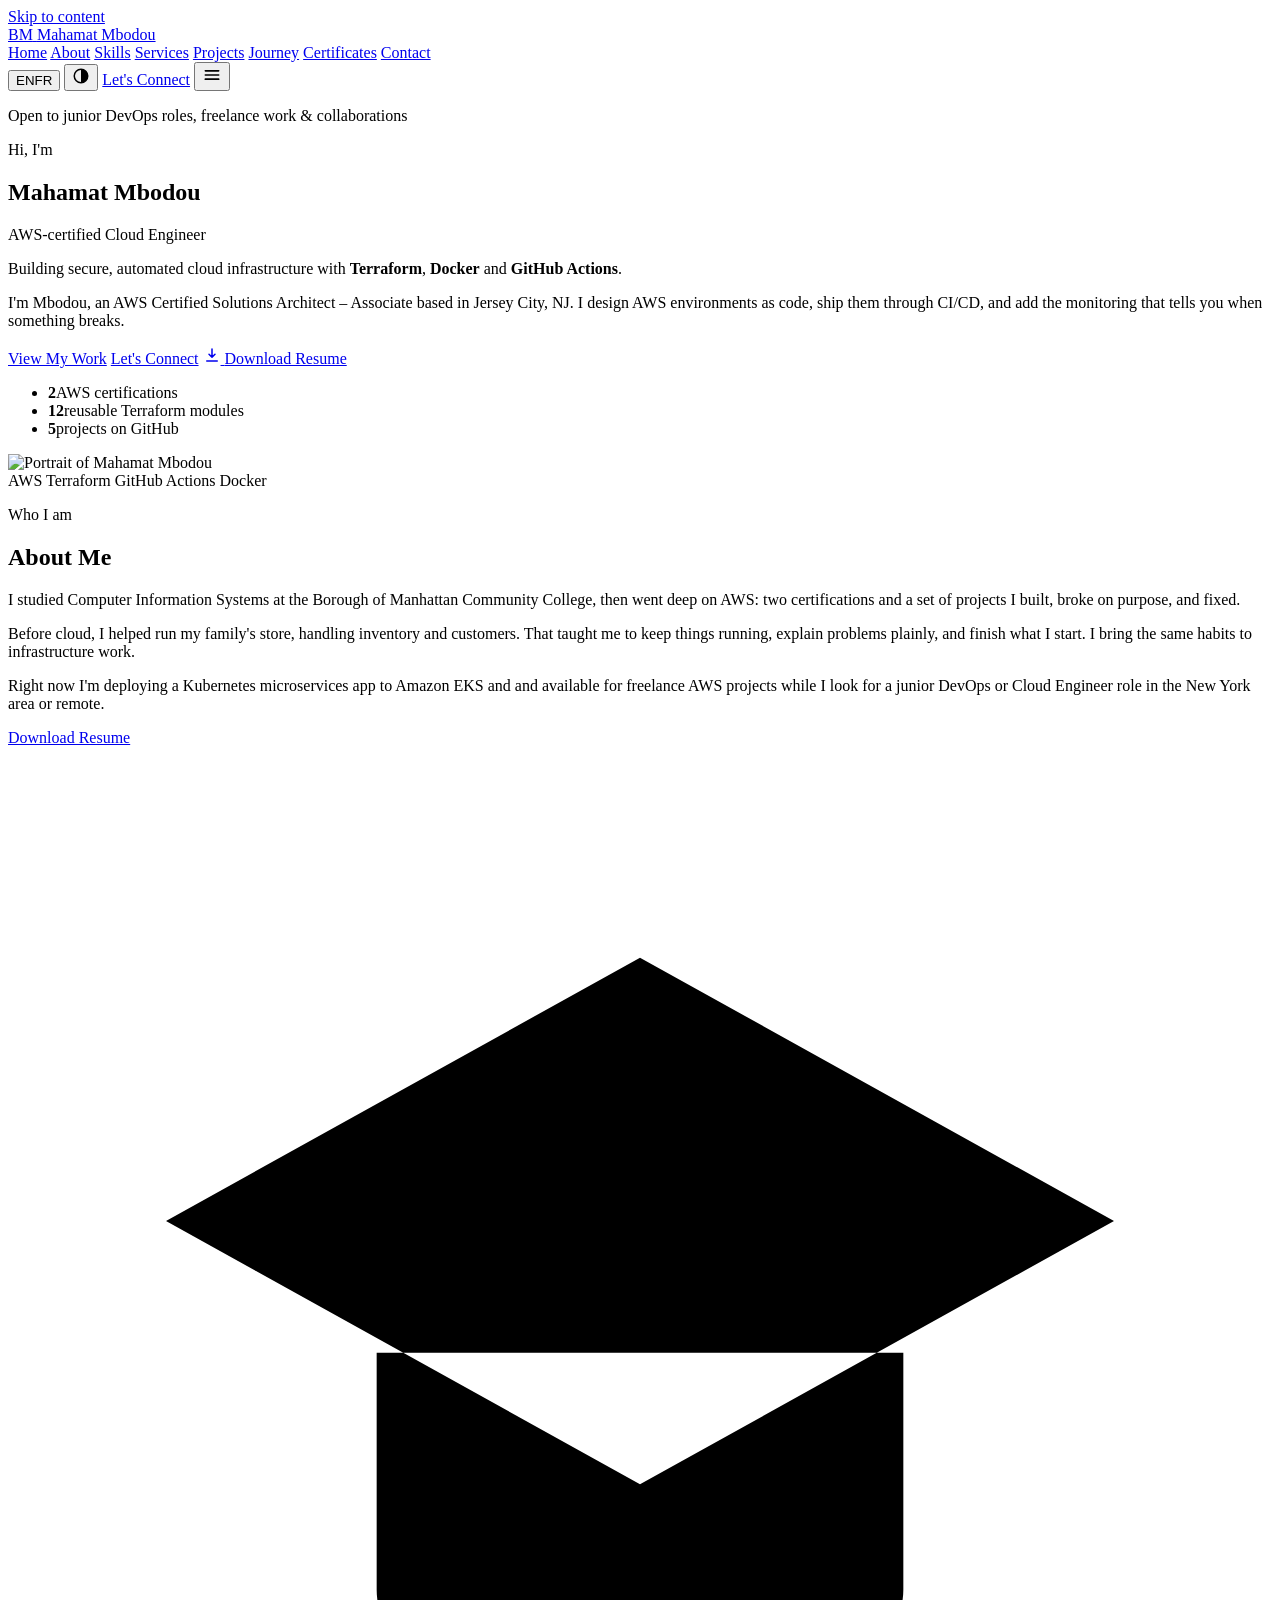
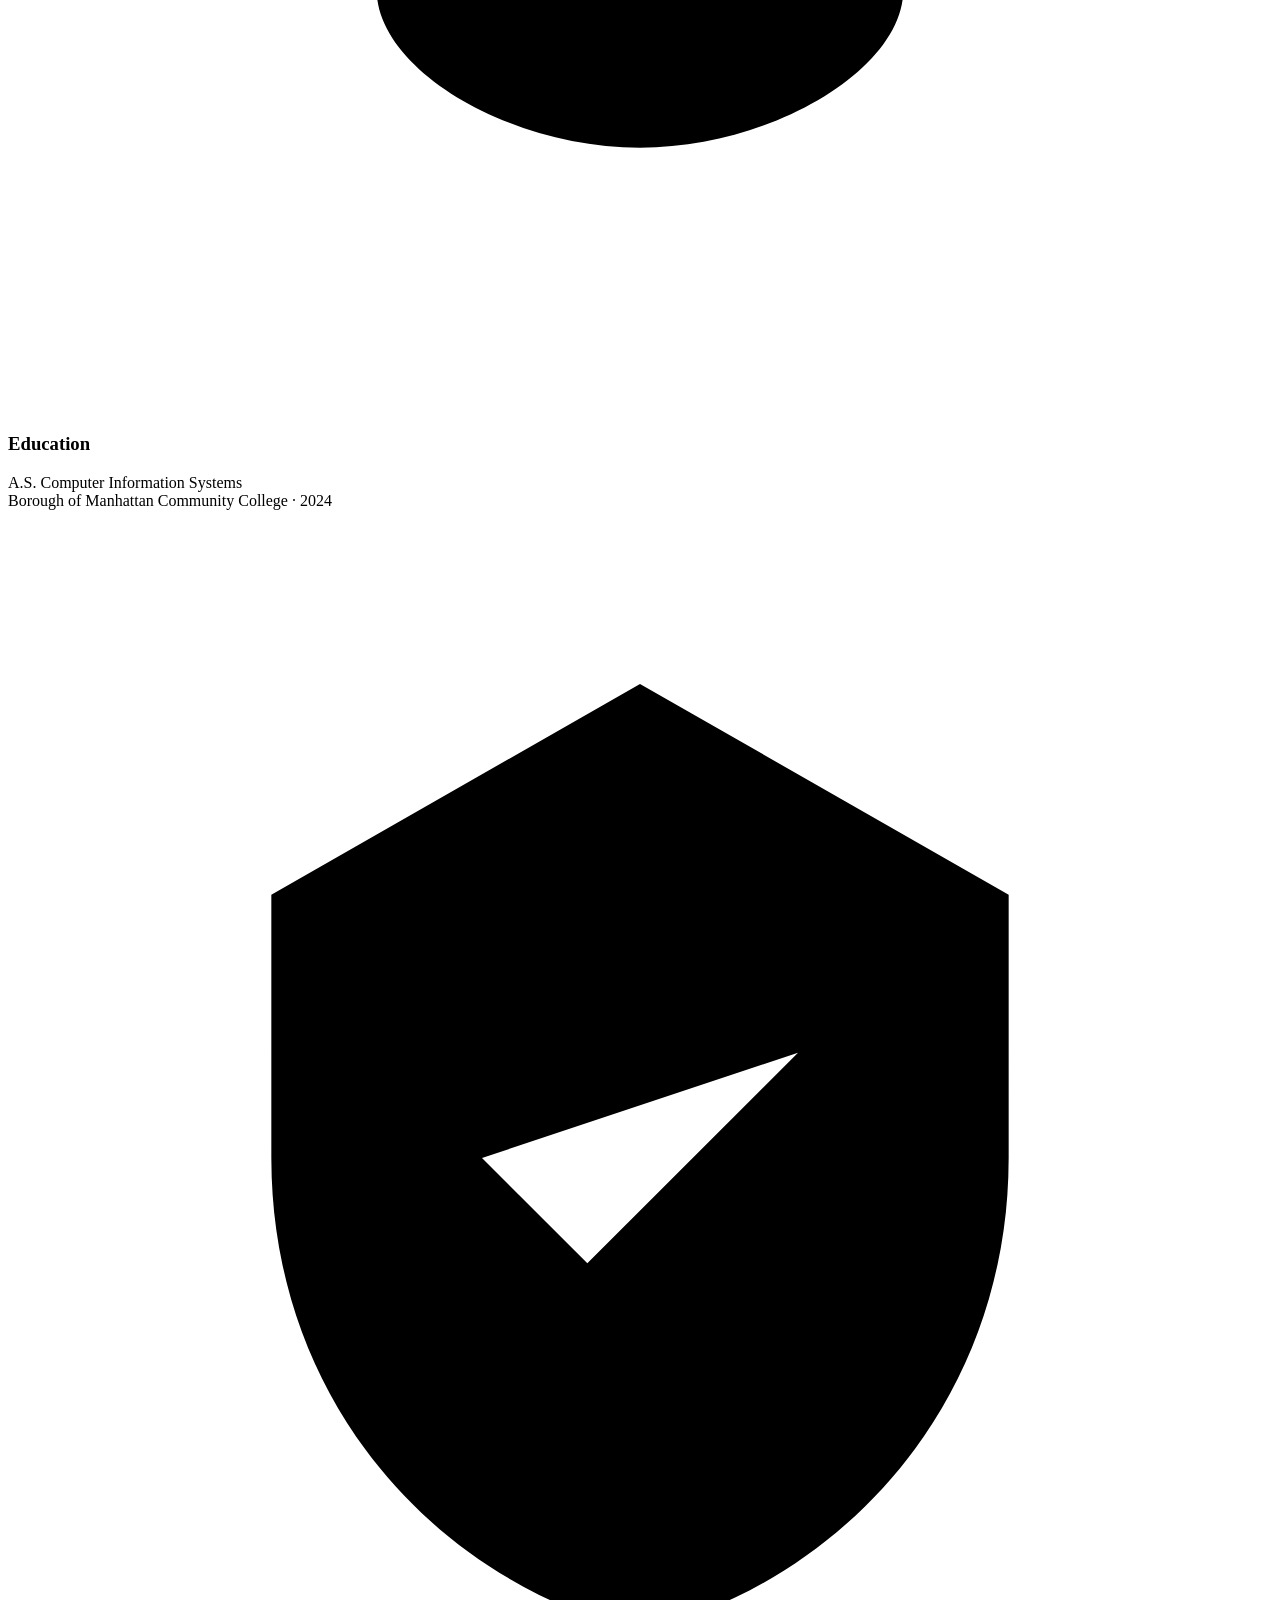
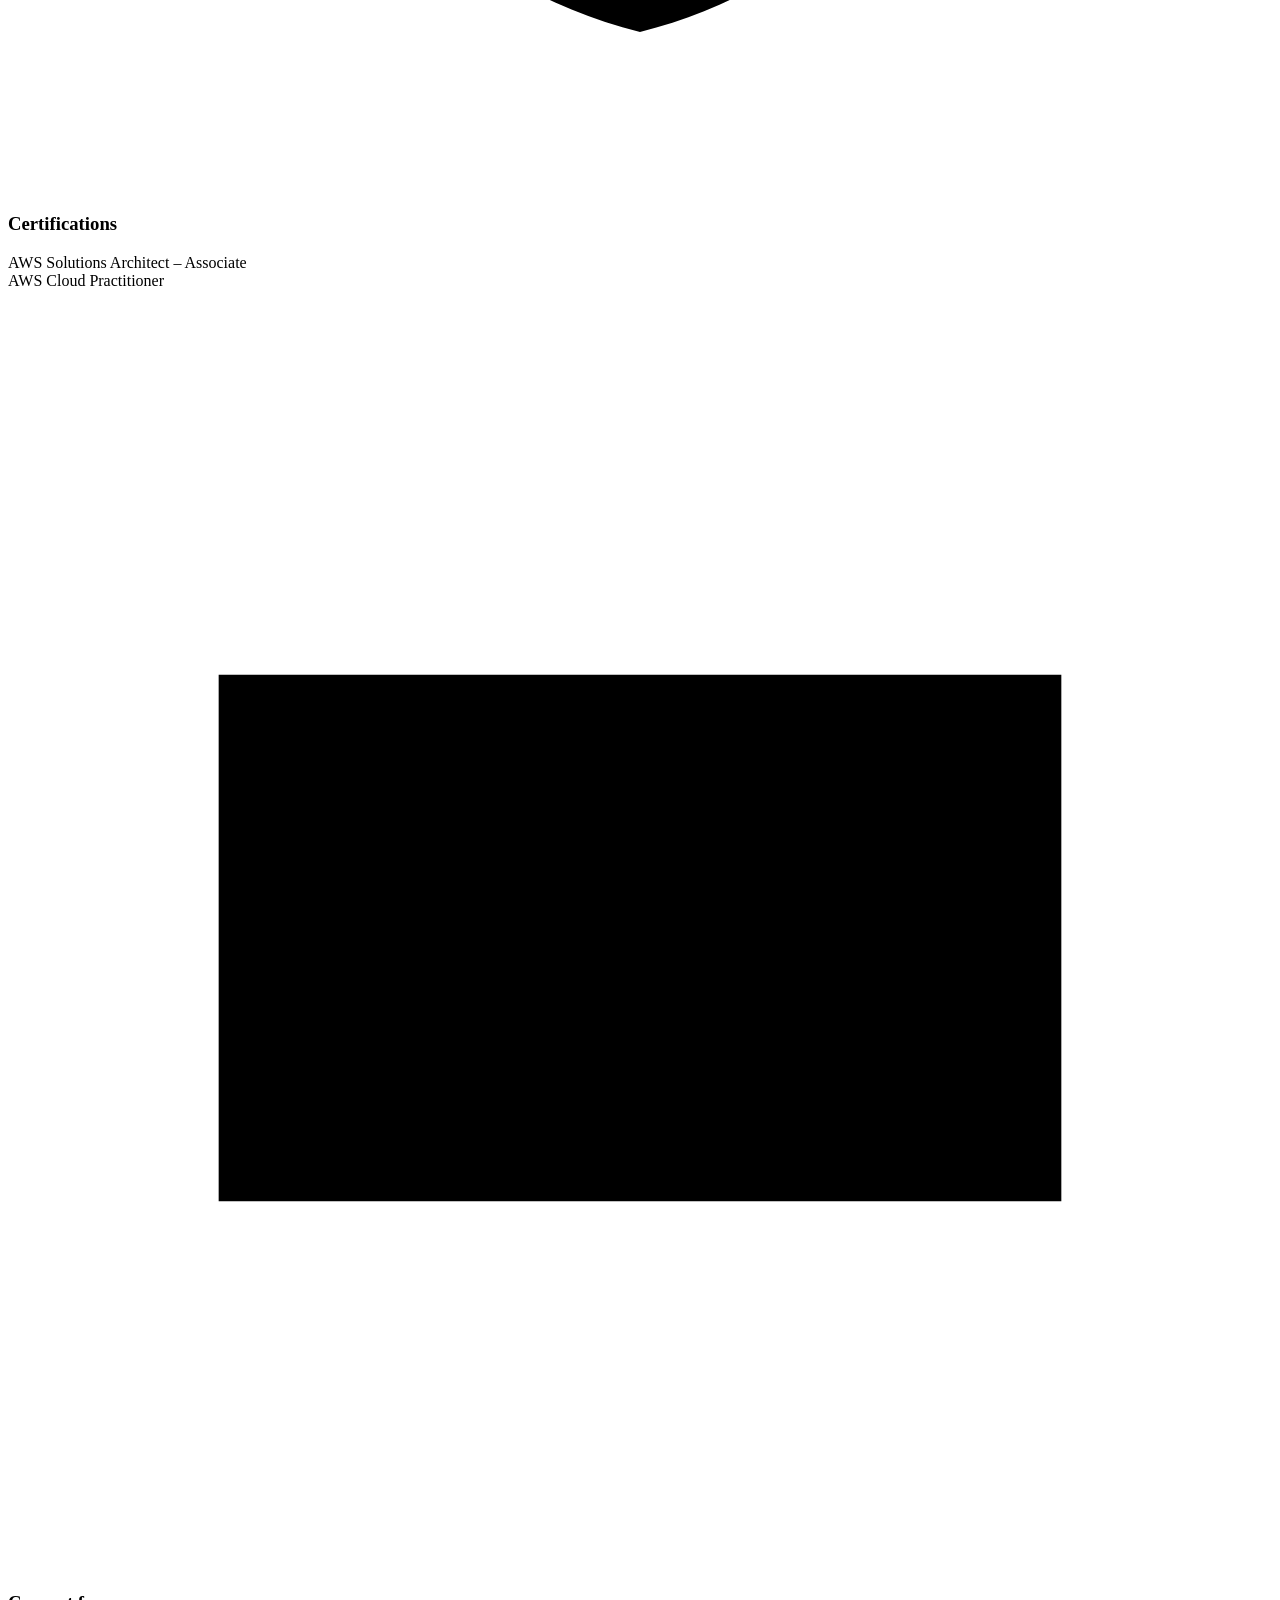
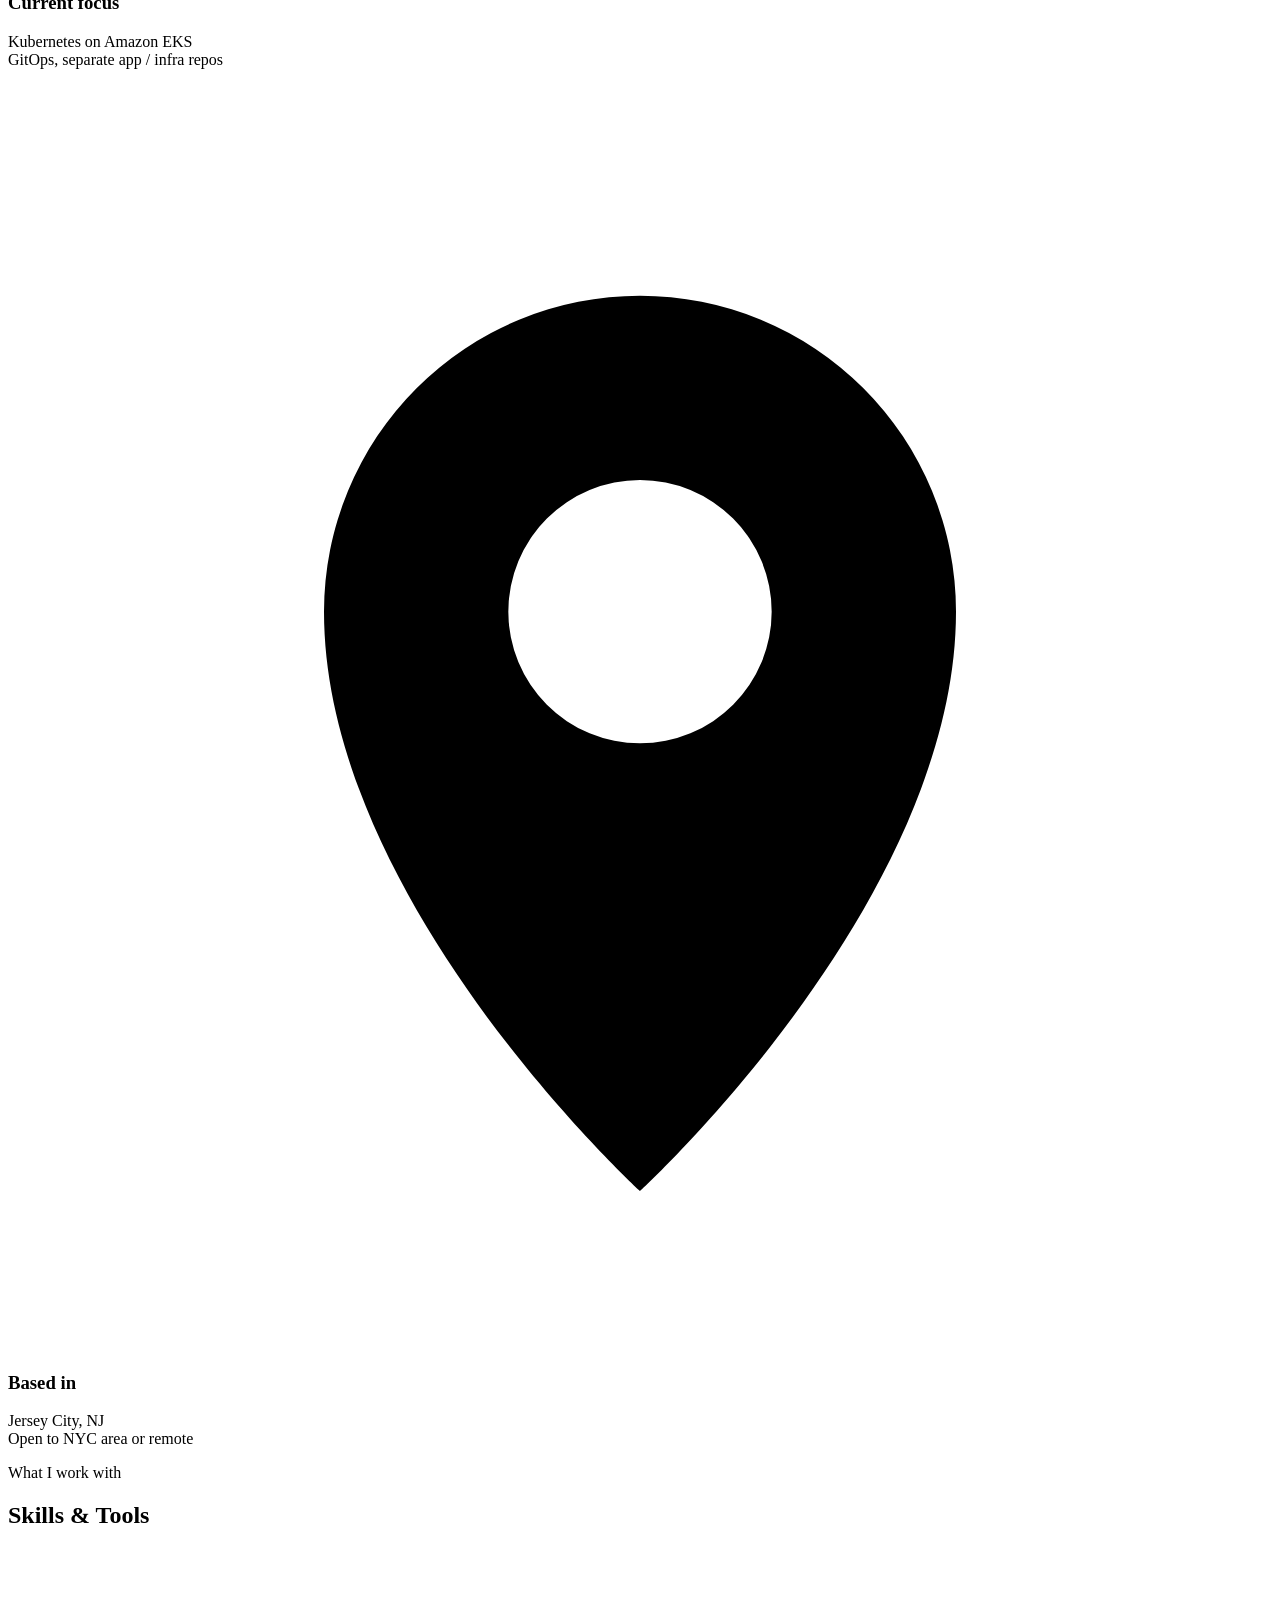
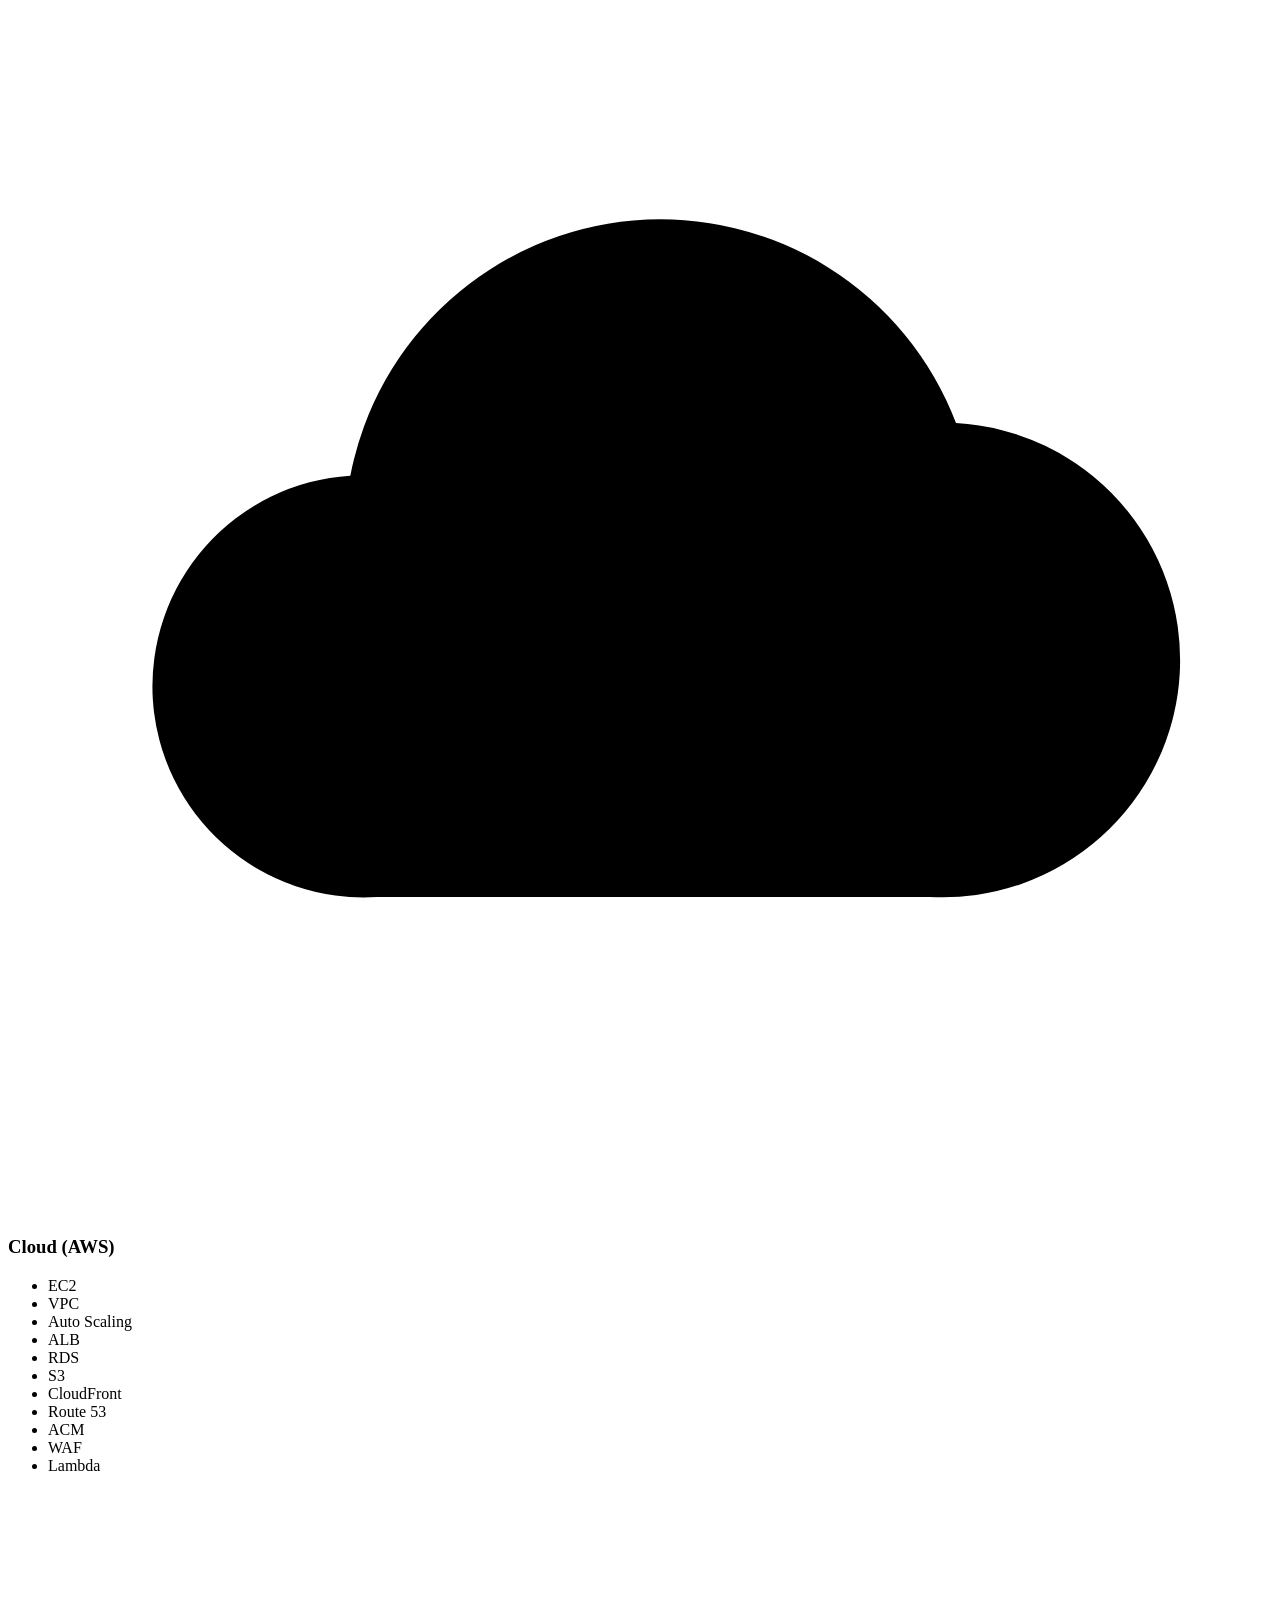
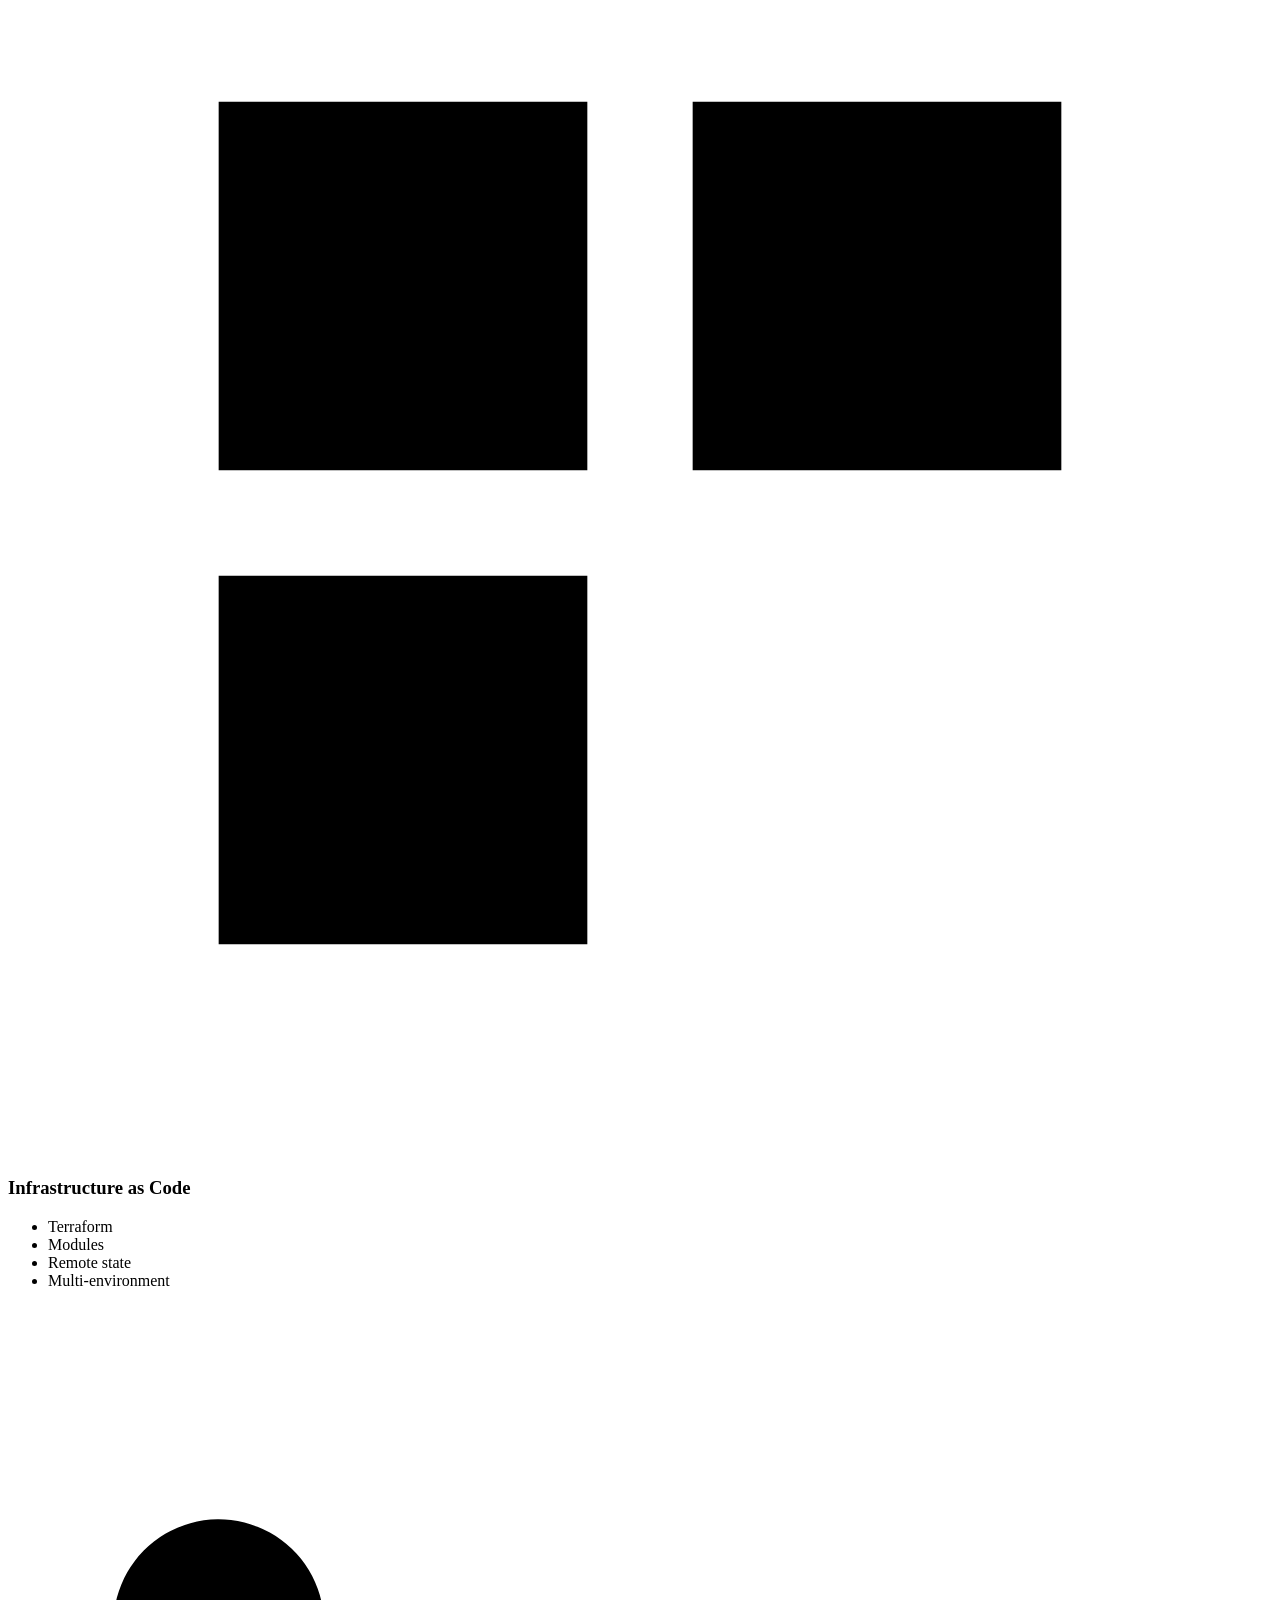
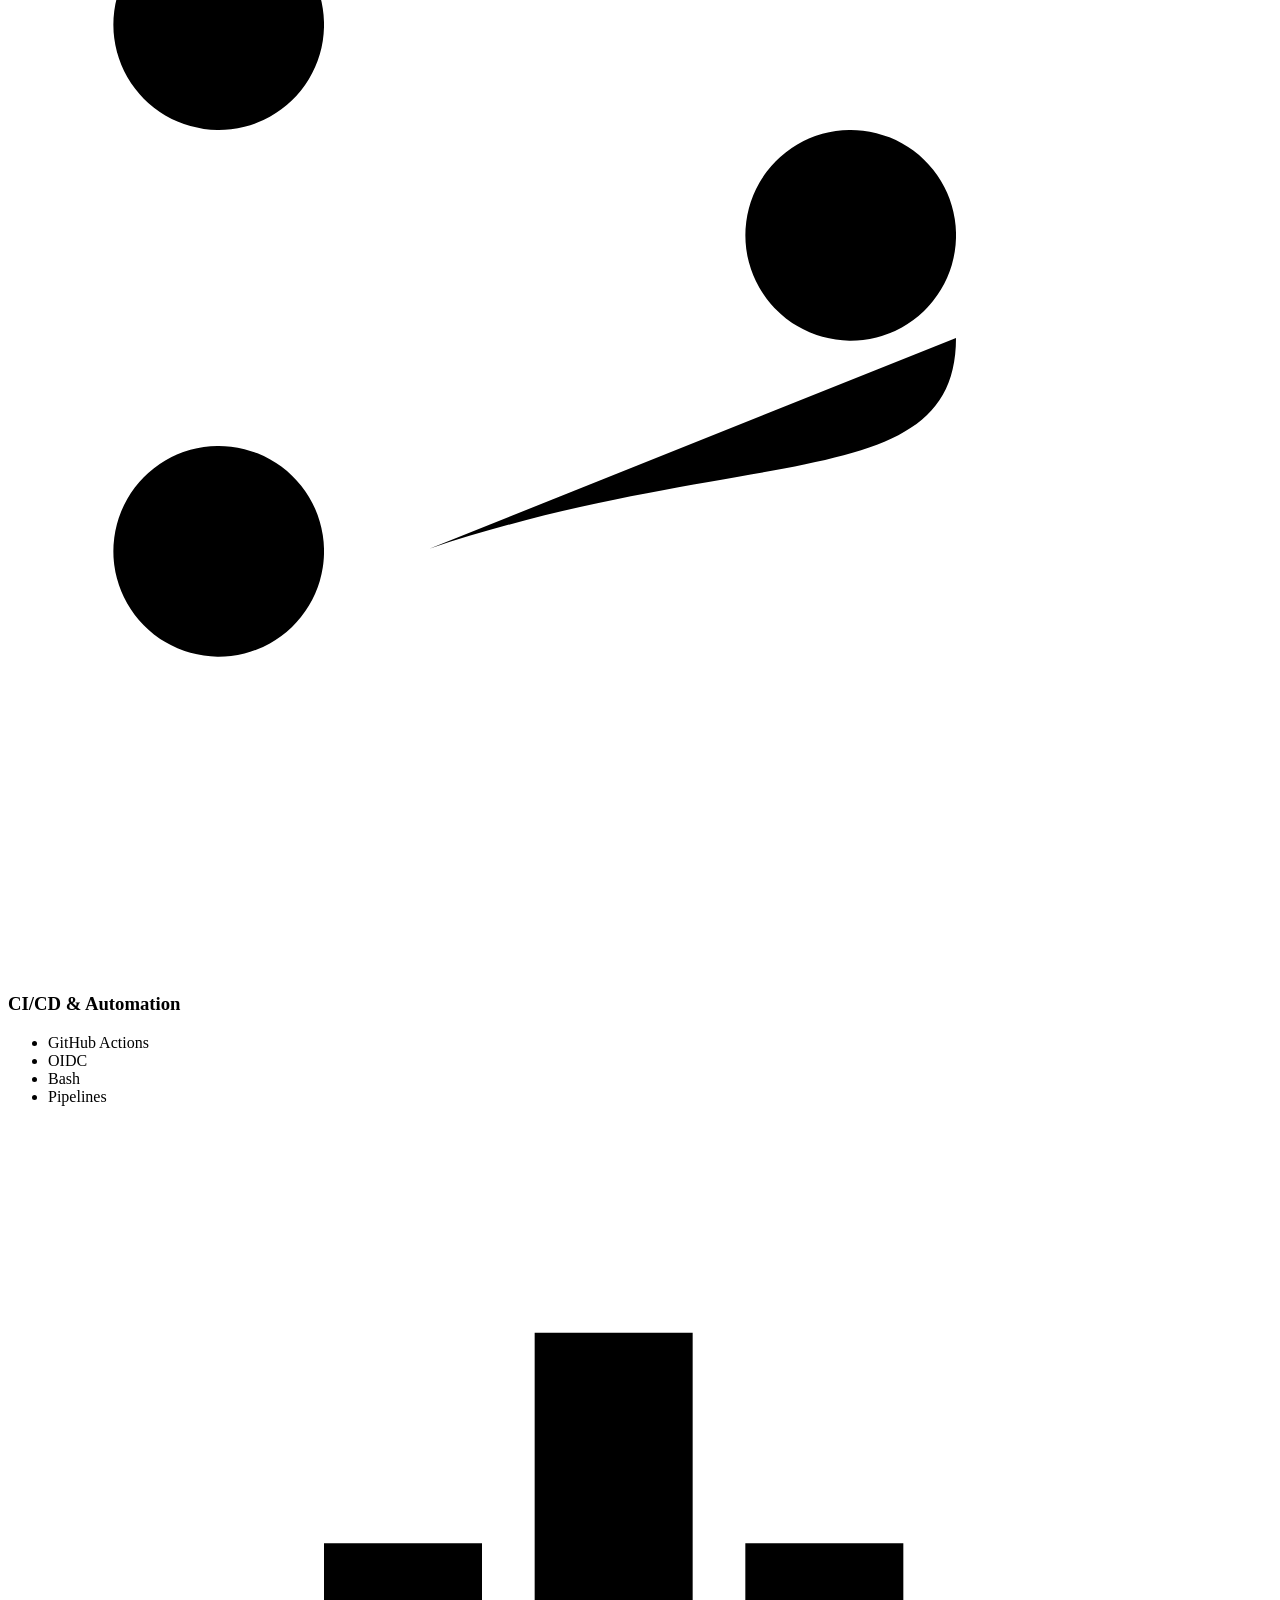
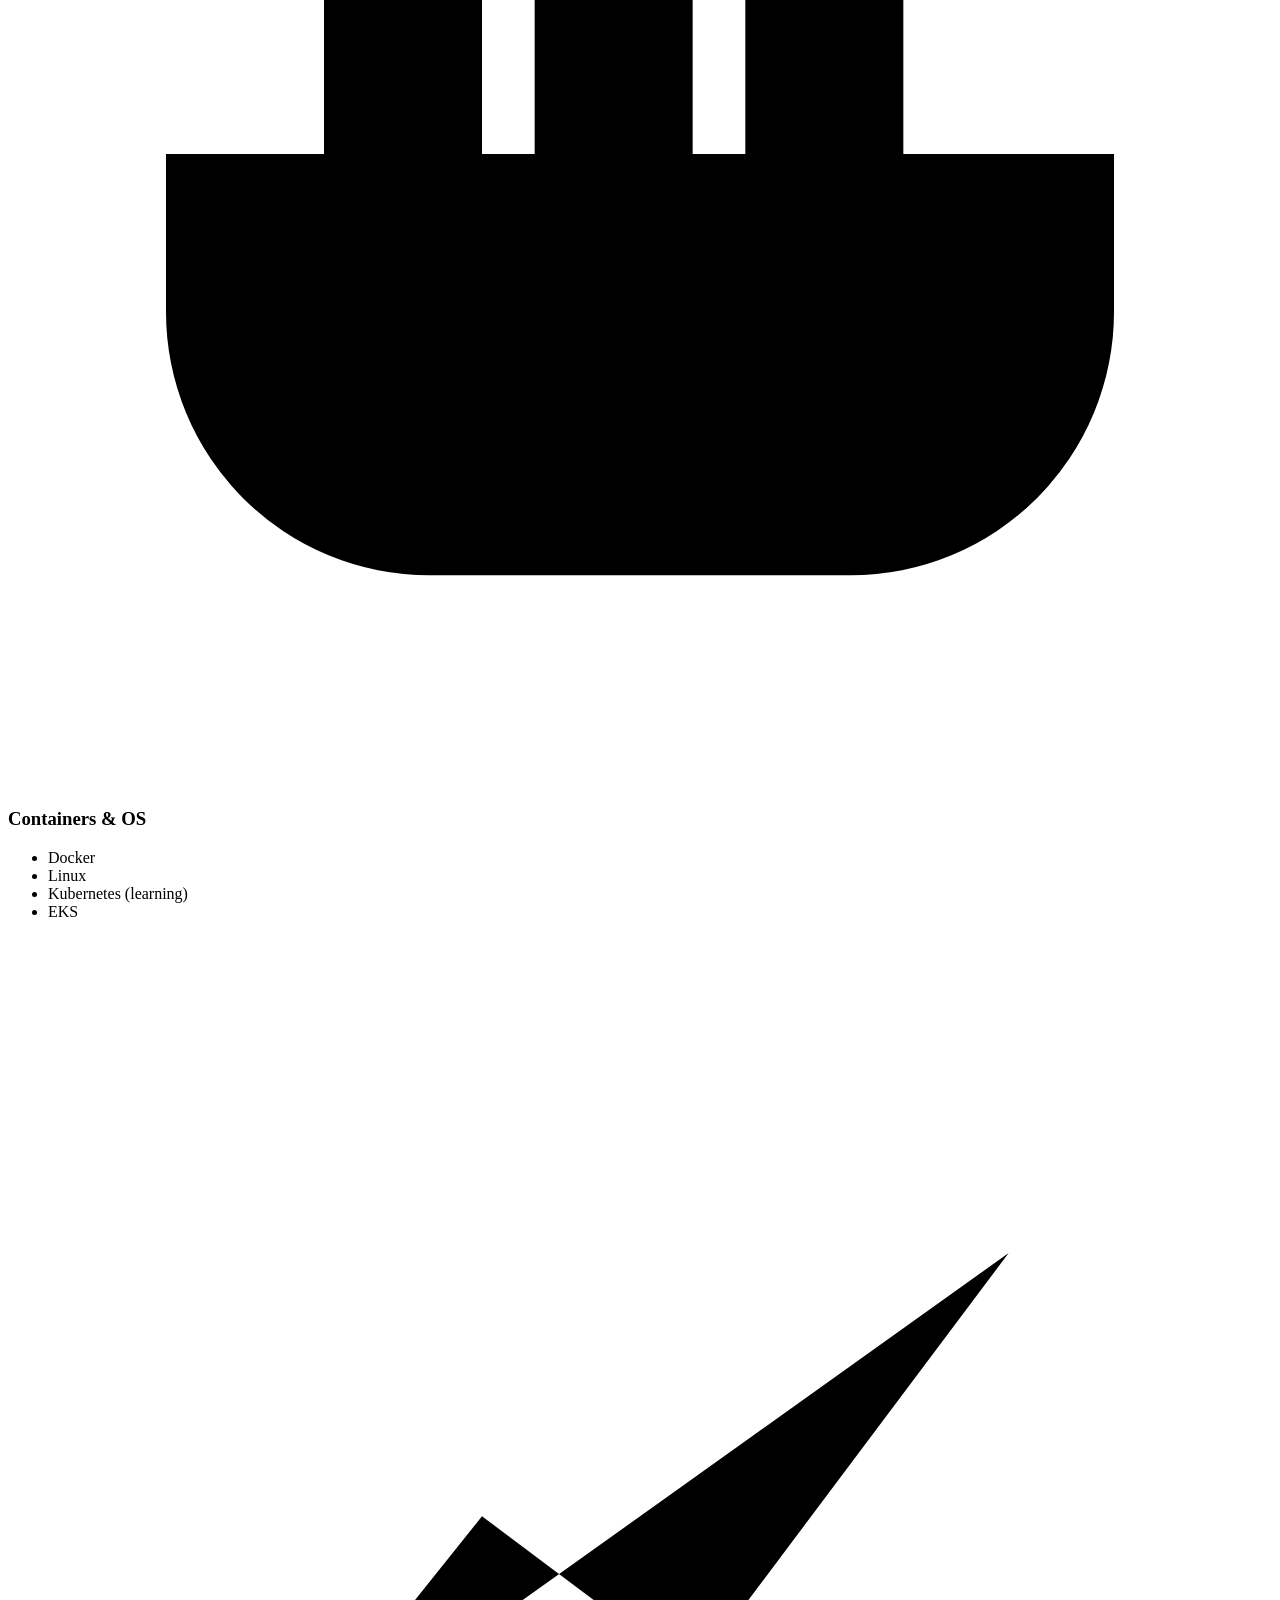
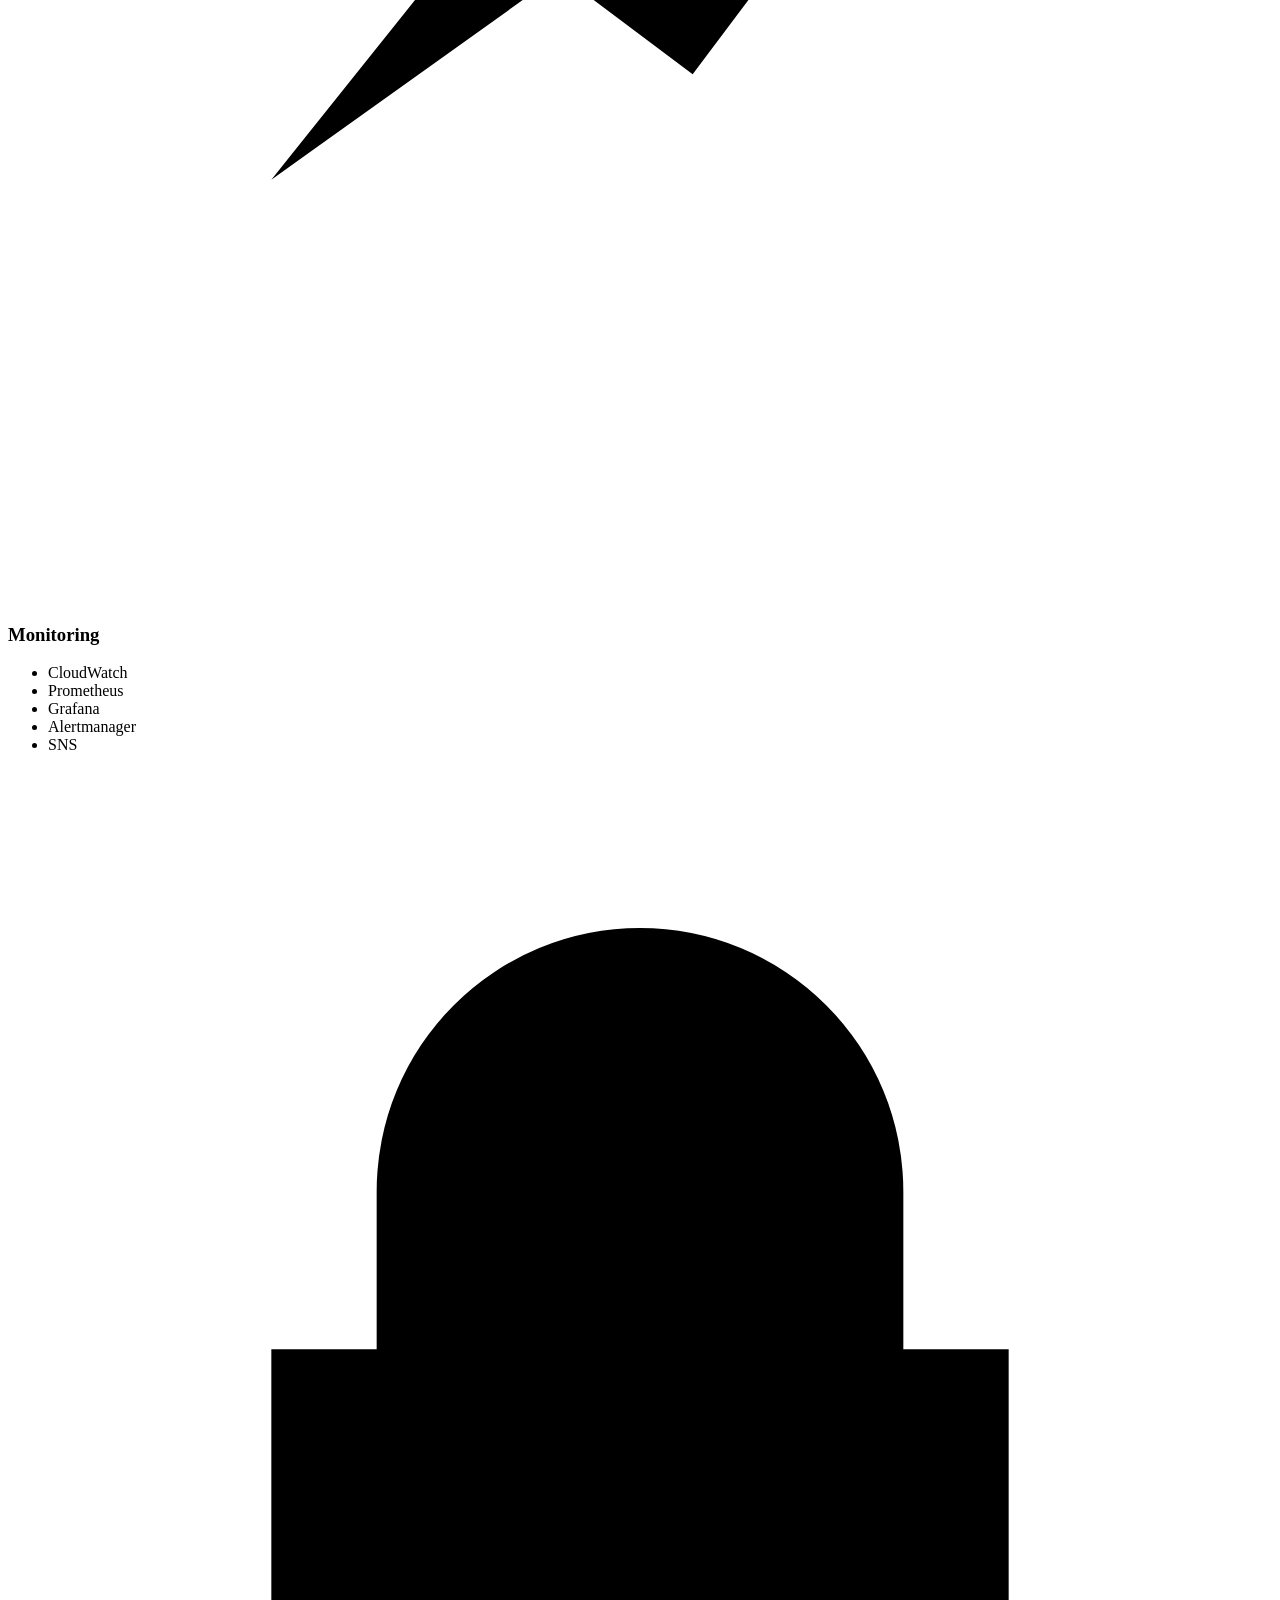
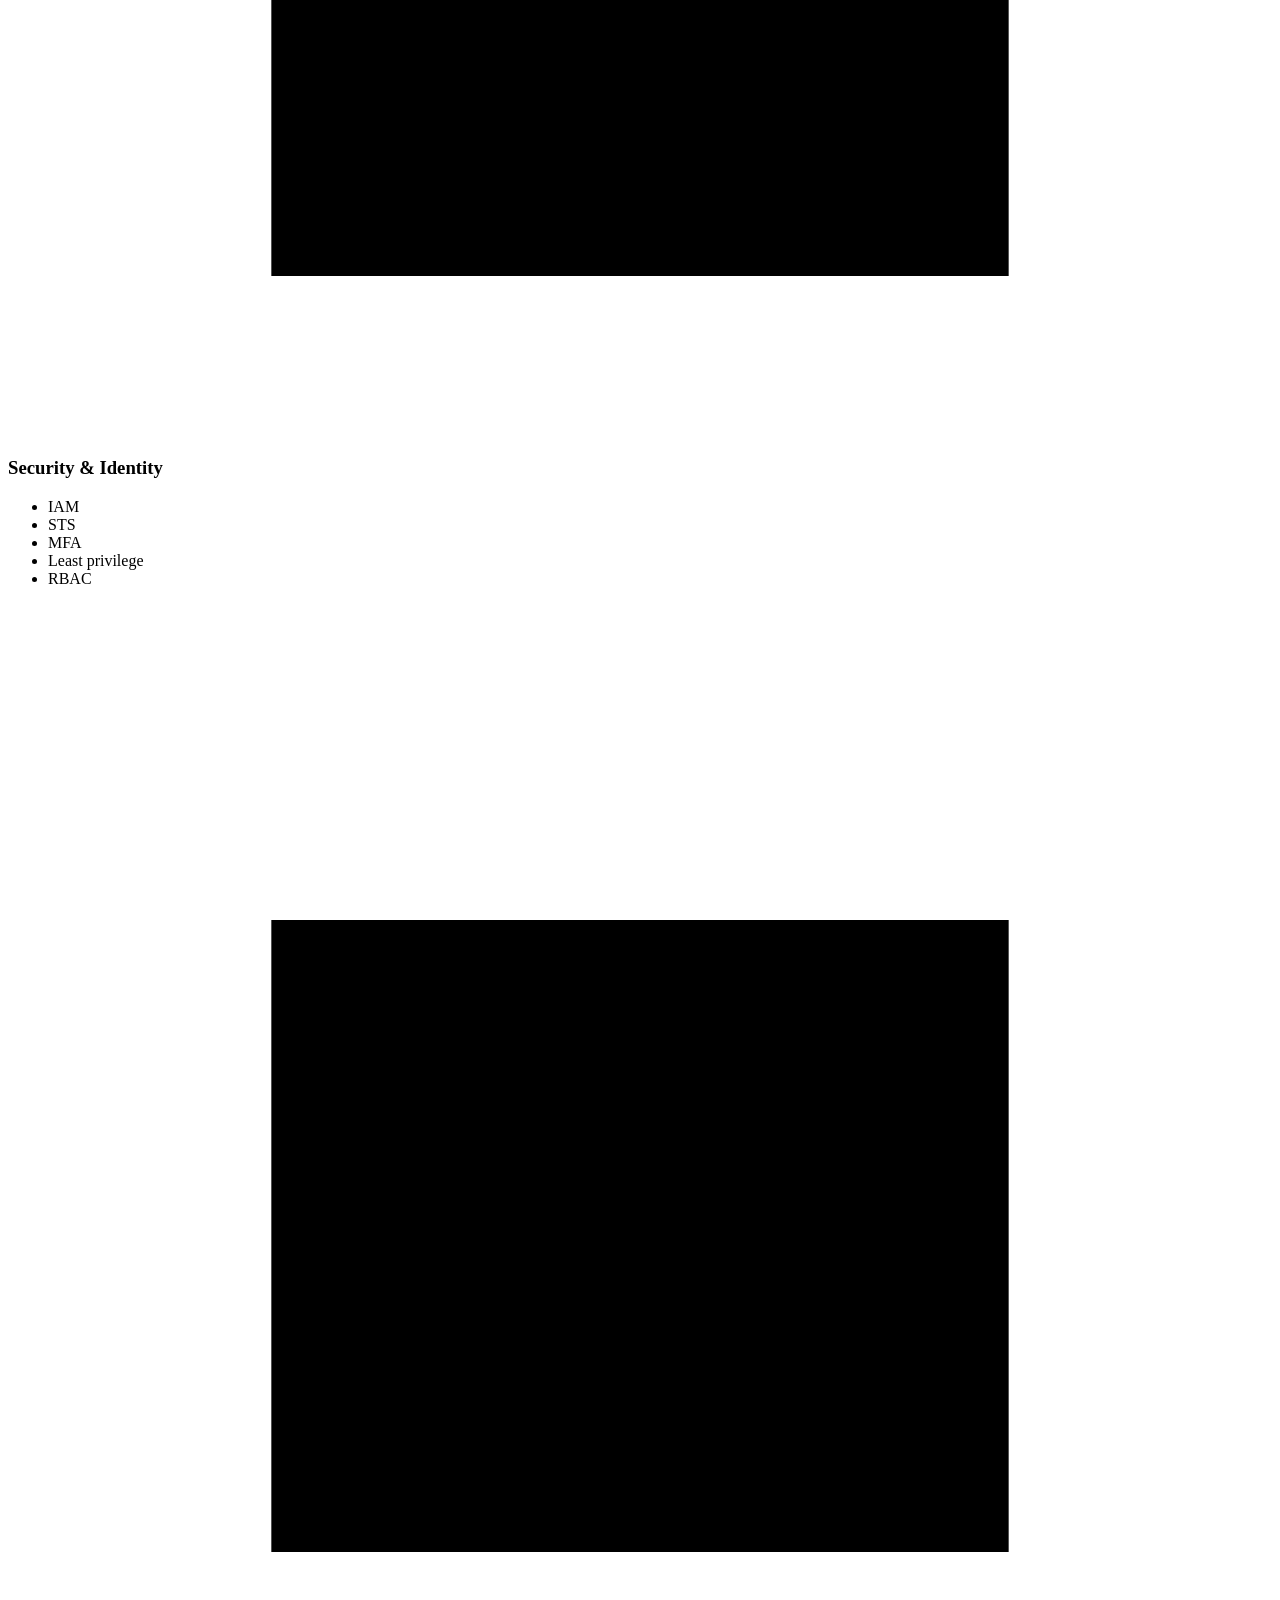
==== site/index.html @ 505a9262 "Use Mbodou instead of Bodu" ====
<!DOCTYPE html>

<html lang="en">

<head>
  <meta charset="utf-8" />
  <meta content="width=device-width, initial-scale=1, viewport-fit=cover" name="viewport" />
  <title>Mahamat Mbodou · AWS Cloud &amp; DevOps Engineer</title>
  <meta
    content="AWS Certified Solutions Architect in Jersey City, NJ. I build secure, automated AWS infrastructure with Terraform, Docker and GitHub Actions. Open to junior DevOps roles and freelance projects."
    name="description" />
  <meta content="#070B14" name="theme-color" />
  <!-- REPLACE: yourdomain.com everywhere below with your real domain -->
  <link href="https://mbodou.org/" rel="canonical" />
  <meta content="website" property="og:type" />
  <meta content="Mahamat Mbodou · AWS Cloud &amp; DevOps Engineer" property="og:title" />
  <meta content="Secure, automated AWS infrastructure written as code: Terraform, Docker, GitHub Actions, monitoring."
    property="og:description" />
  <meta content="https://mbodou.org/" property="og:url" />
  <meta content="https://mbodou.org/assets/img/og-card.png" property="og:image" />
  <meta content="summary_large_image" name="twitter:card" />
  <link href="/assets/img/favicon.svg" rel="icon" type="image/svg+xml" />
  <link href="https://fonts.googleapis.com" rel="preconnect" />
  <link crossorigin="" href="https://fonts.gstatic.com" rel="preconnect" />
  <link
    href="https://fonts.googleapis.com/css2?family=Sora:wght@500;600;700;800&amp;family=Plus+Jakarta+Sans:wght@400;500;600;700&amp;family=JetBrains+Mono:wght@400;500&amp;display=swap"
    rel="stylesheet" />
  <link href="/assets/styles.css" rel="stylesheet" />
  <script type="application/ld+json">
  {
    "@context": "https://schema.org",
    "@type": "Person",
    "name": "Mahamat Mbodou",
    "jobTitle": "AWS Cloud & DevOps Engineer",
    "address": { "@type": "PostalAddress", "addressLocality": "Jersey City", "addressRegion": "NJ", "addressCountry": "US" },
    "hasCredential": ["AWS Certified Solutions Architect – Associate", "AWS Certified Cloud Practitioner"],
    "sameAs": ["https://github.com/mahamatmbodou33"]
  }
  </script>
</head>

<body>
  <a class="skip" data-i18n="t0a4470d6" href="#main">Skip to content</a>
  <div aria-hidden="true" class="bg"><span class="bg__blob bg__blob--a"></span><span
      class="bg__blob bg__blob--b"></span><span class="bg__grid"></span></div>
  <header class="nav" id="nav">
    <div class="wrap nav__inner">
      <a aria-label="Mahamat Mbodou, home" class="logo" href="#home">
        <span aria-hidden="true" class="logo__mark">BM</span>

        <span class="logo__text">Mahamat Mbodou</span>
      </a>
      <nav aria-label="Main" class="nav__links" id="nav-links">
        <a data-i18n="t70f8bb9a" href="#home">Home</a>
        <a data-i18n="t6b21fb79" href="#about">About</a>
        <a data-i18n="te09212c7" href="#skills">Skills</a>
        <a data-i18n="t5cbd5840" href="#services">Services</a>
        <a data-i18n="t53e890d5" href="#projects">Projects</a>
        <a data-i18n="te40c0925" href="#journey">Journey</a>
        <a data-i18n="tb3e4eb01" href="#certificates">Certificates</a>
        <a data-i18n="tb37456c4" href="#contact">Contact</a>
      </nav>
      <div class="nav__tools">
        <button aria-label="Lire en français" class="lang-btn" id="lang-toggle" title="Français / English"
          type="button">
          <span class="lang-btn__opt" data-lang="en">EN</span><span class="lang-btn__opt" data-lang="fr">FR</span>
        </button>
        <button aria-label="Switch between dark and light theme" class="icon-btn" id="theme-toggle" type="button">
          <svg aria-hidden="true" height="18" viewbox="0 0 24 24" width="18">
            <circle cx="12" cy="12" fill="none" r="9" stroke="currentColor" stroke-width="2"></circle>
            <path d="M12 3a9 9 0 0 1 0 18Z" fill="currentColor"></path>
          </svg>
        </button>
        <a class="btn btn--grad btn--sm nav__cta" data-i18n="t74b96522" href="#contact">Let's Connect</a>
        <button aria-controls="nav-links" aria-expanded="false" aria-label="Open menu" class="icon-btn nav__menu"
          id="menu-toggle" type="button">
          <svg aria-hidden="true" height="20" viewbox="0 0 24 24" width="20">
            <path d="M4 7h16M4 12h16M4 17h16" stroke="currentColor" stroke-linecap="round" stroke-width="2"></path>
          </svg>
        </button>
      </div>
    </div>
  </header>
  <main id="main">
    <!-- HERO -->
    <section class="hero" id="home">
      <div class="wrap hero__grid">
        <div class="hero__text">
          <p class="pill" data-i18n="t3b1c4850"><span aria-hidden="true" class="pill__dot"></span>Open to junior DevOps
            roles, freelance work &amp; collaborations</p>
          <p class="hero__hello" data-i18n="t9b9d9134">Hi, I'm</p>
          <h1 class="hero__name"><span class="grad-text">Mahamat Mbodou</span></h1>
          <p class="hero__role">
            <span class="hero__role-fixed" data-i18n="t79f864b4">AWS-certified</span>
            <span aria-live="off" class="typed" id="typed">Cloud Engineer</span><span aria-hidden="true"
              class="typed__caret"></span>
          </p>
          <p class="hero__tag" data-i18n="t83a1523d">Building secure, automated cloud infrastructure with
            <strong>Terraform</strong>, <strong>Docker</strong> and <strong>GitHub Actions</strong>.
          </p>
          <p class="hero__lede" data-i18n="tbf713655">I'm Mbodou, an AWS Certified Solutions Architect – Associate based in Jersey City,
            NJ. I design AWS environments as code, ship them through CI/CD, and add the monitoring that tells you when
            something breaks.</p>
          <div class="hero__actions">
            <a class="btn btn--grad" data-i18n="teeab5301" href="#projects">View My Work</a>
            <a class="btn btn--glass" data-i18n="t74b96522" href="#contact">Let's Connect</a>
            <a class="btn btn--link" data-i18n="td60677be" href="/assets/Mahamat-Mbodou-Resume.pdf">
              <svg aria-hidden="true" height="18" viewbox="0 0 24 24" width="18">
                <path d="M12 4v11m0 0-4-4m4 4 4-4M5 20h14" fill="none" stroke="currentColor" stroke-linecap="round"
                  stroke-linejoin="round" stroke-width="2"></path>
              </svg>
              <span>Download Resume</span>
            </a>
          </div>
          <ul aria-label="Highlights" class="hero__stats">
            <li><strong>2</strong><span data-i18n="td83773ac">AWS certifications</span></li>
            <li><strong>12</strong><span data-i18n="t70f3dcfe">reusable Terraform modules</span></li>
            <li><strong>5</strong><span data-i18n="ta399ce38">projects on GitHub</span></li>
          </ul>
        </div>
        <div class="hero__visual">
          <div class="avatar">
            <div aria-hidden="true" class="avatar__ring"></div>
            <div class="avatar__photo">
              <!-- REPLACE: add your headshot at assets/img/headshot.jpg, then swap the span below for:
               <img src="/assets/img/headshot.jpg" alt="Portrait of Mahamat Mbodou" width="420" height="420"> -->
              <img src="/assets/img/headshot.jpg" alt="Portrait of Mahamat Mbodou" width="420" height="420">
            </div>
            <span class="float-chip float-chip--a"><i aria-hidden="true"
                class="chip-dot chip-dot--orange"></i>AWS</span>
            <span class="float-chip float-chip--b"><i aria-hidden="true"
                class="chip-dot chip-dot--violet"></i>Terraform</span>
            <span class="float-chip float-chip--c"><i aria-hidden="true" class="chip-dot chip-dot--cyan"></i>GitHub
              Actions</span>
            <span class="float-chip float-chip--d"><i aria-hidden="true"
                class="chip-dot chip-dot--blue"></i>Docker</span>
          </div>
        </div>
      </div>
      <a aria-label="Scroll to About" class="scroll-cue" href="#about"><span></span></a>
    </section>
    <!-- ABOUT -->
    <section aria-labelledby="about-h" class="section" id="about">
      <div class="wrap">
        <header class="section__head">
          <p class="eyebrow" data-i18n="tc38943e0">Who I am</p>
          <h2 data-i18n="tcb078ec7" id="about-h">About <span class="grad-text">Me</span></h2>
        </header>
        <div class="about">
          <div class="about__text glass">
            <p data-i18n="t11fdef70">I studied Computer Information Systems at the Borough of Manhattan Community
              College, then went deep on AWS: two certifications and a set of projects I built, broke on purpose, and
              fixed.</p>
            <p data-i18n="tef3aa611">Before cloud, I helped run my family's store, handling inventory and customers.
              That taught me to keep things running, explain problems plainly, and finish what I start. I bring the same
              habits to infrastructure work.</p>
            <p data-i18n="t18342cd4">Right now I'm deploying a Kubernetes microservices app to Amazon EKS and and available for freelance AWS projects while I look for a junior DevOps or Cloud Engineer role in the New York area or
              remote.</p>
            <a class="btn btn--grad btn--sm" data-i18n="td60677be" href="/assets/Mahamat-Mbodou-Resume.pdf">Download
              Resume</a>
          </div>
          <div class="about__cards">
            <article class="info-card glass">
              <span aria-hidden="true" class="info-card__icon"><svg viewbox="0 0 24 24">
                  <path d="M3 9l9-5 9 5-9 5-9-5Zm4 2.5V16c0 1.5 2.5 3 5 3s5-1.5 5-3v-4.5"></path>
                </svg></span>
              <div>
                <h3 data-i18n="taaf87fe5">Education</h3>
                <p data-i18n="t7751fe97">A.S. Computer Information Systems<br /><span class="muted">Borough of Manhattan
                    Community College · 2024</span></p>
              </div>
            </article>
            <article class="info-card glass">
              <span aria-hidden="true" class="info-card__icon"><svg viewbox="0 0 24 24">
                  <path d="M12 3l7 4v5c0 4.5-3 8-7 9-4-1-7-4.5-7-9V7l7-4Zm-3 9 2 2 4-4"></path>
                </svg></span>
              <div>
                <h3 data-i18n="tb65e36f7">Certifications</h3>
                <p data-i18n="t726e011e">AWS Solutions Architect – Associate<br /><span class="muted">AWS Cloud
                    Practitioner</span></p>
              </div>
            </article>
            <article class="info-card glass">
              <span aria-hidden="true" class="info-card__icon"><svg viewbox="0 0 24 24">
                  <path d="M4 7h16v10H4zM8 17v3m8-3v3M7 11h4m-4 3h7"></path>
                </svg></span>
              <div>
                <h3 data-i18n="ta2bde154">Current focus</h3>
                <p data-i18n="tb379ff82">Kubernetes on Amazon EKS<br /><span class="muted">GitOps, separate app / infra
                    repos</span></p>
              </div>
            </article>
            <article class="info-card glass">
              <span aria-hidden="true" class="info-card__icon"><svg viewbox="0 0 24 24">
                  <path
                    d="M12 21s-6-5.5-6-11a6 6 0 1 1 12 0c0 5.5-6 11-6 11Zm0-8.5a2.5 2.5 0 1 0 0-5 2.5 2.5 0 0 0 0 5Z">
                  </path>
                </svg></span>
              <div>
                <h3 data-i18n="t0de20918">Based in</h3>
                <p data-i18n="t2d87164e">Jersey City, NJ<br /><span class="muted">Open to NYC area or remote</span></p>
              </div>
            </article>
          </div>
        </div>
      </div>
    </section>
    <!-- SKILLS -->
    <section aria-labelledby="skills-h" class="section" id="skills">
      <div class="wrap">
        <header class="section__head">
          <p class="eyebrow" data-i18n="t0422538b">What I work with</p>
          <h2 data-i18n="tbd2b5fde" id="skills-h">Skills &amp; <span class="grad-text">Tools</span></h2>
        </header>
        <div class="skills">
          <article class="skill-card glass">
            <span aria-hidden="true" class="skill-card__icon"><svg viewbox="0 0 24 24">
                <path d="M7 18a4 4 0 0 1-.5-8A6 6 0 0 1 18 9a4.5 4.5 0 0 1-.5 9H7Z"></path>
              </svg></span>
            <h3>Cloud (AWS)</h3>
            <ul class="chips">
              <li>EC2</li>
              <li>VPC</li>
              <li>Auto Scaling</li>
              <li>ALB</li>
              <li>RDS</li>
              <li>S3</li>
              <li>CloudFront</li>
              <li>Route 53</li>
              <li>ACM</li>
              <li>WAF</li>
              <li>Lambda</li>
            </ul>
          </article>
          <article class="skill-card glass">
            <span aria-hidden="true" class="skill-card__icon"><svg viewbox="0 0 24 24">
                <path d="M4 4h7v7H4zM13 4h7v7h-7zM4 13h7v7H4zM13 16.5h7M16.5 13v7"></path>
              </svg></span>
            <h3 data-i18n="tc0e4812e">Infrastructure as Code</h3>
            <ul class="chips">
              <li>Terraform</li>
              <li>Modules</li>
              <li data-i18n="t414db91f">Remote state</li>
              <li data-i18n="td1af1018">Multi-environment</li>
            </ul>
          </article>
          <article class="skill-card glass">
            <span aria-hidden="true" class="skill-card__icon"><svg viewbox="0 0 24 24">
                <path d="M6 6a2 2 0 1 0 0 .1M6 8v8m0 0a2 2 0 1 0 0 .1M18 10a2 2 0 1 0 0 .1M18 12c0 3-4 2-10 4"></path>
              </svg></span>
            <h3 data-i18n="t17926710">CI/CD &amp; Automation</h3>
            <ul class="chips">
              <li>GitHub Actions</li>
              <li>OIDC</li>
              <li>Bash</li>
              <li>Pipelines</li>
            </ul>
          </article>
          <article class="skill-card glass">
            <span aria-hidden="true" class="skill-card__icon"><svg viewbox="0 0 24 24">
                <path d="M3 12h18v3a5 5 0 0 1-5 5H8a5 5 0 0 1-5-5v-3Zm3-4h3v4H6zm4 0h3v4h-3zm4 0h3v4h-3zm-4-4h3v4h-3z">
                </path>
              </svg></span>
            <h3 data-i18n="tc14b0890">Containers &amp; OS</h3>
            <ul class="chips">
              <li>Docker</li>
              <li>Linux</li>
              <li data-i18n="t0fa03c24">Kubernetes (learning)</li>
              <li>EKS</li>
            </ul>
          </article>
          <article class="skill-card glass">
            <span aria-hidden="true" class="skill-card__icon"><svg viewbox="0 0 24 24">
                <path d="M3 20h18M5 16l4-5 4 3 6-8"></path>
              </svg></span>
            <h3 data-i18n="ta8143458">Monitoring</h3>
            <ul class="chips">
              <li>CloudWatch</li>
              <li>Prometheus</li>
              <li>Grafana</li>
              <li>Alertmanager</li>
              <li>SNS</li>
            </ul>
          </article>
          <article class="skill-card glass">
            <span aria-hidden="true" class="skill-card__icon"><svg viewbox="0 0 24 24">
                <path d="M7 11V8a5 5 0 0 1 10 0v3M5 11h14v10H5zM12 15v2"></path>
              </svg></span>
            <h3 data-i18n="t31c33af5">Security &amp; Identity</h3>
            <ul class="chips">
              <li>IAM</li>
              <li>STS</li>
              <li>MFA</li>
              <li data-i18n="t5d75fa4d">Least privilege</li>
              <li>RBAC</li>
            </ul>
          </article>
          <article class="skill-card glass">
            <span aria-hidden="true" class="skill-card__icon"><svg viewbox="0 0 24 24">
                <path d="M5 6h14v12H5zM5 10h14M9 14h6"></path>
              </svg></span>
            <h3 data-i18n="td9df769b">Databases</h3>
            <ul class="chips">
              <li>Amazon RDS</li>
              <li>MySQL</li>
              <li>DynamoDB</li>
              <li>PostgreSQL</li>
            </ul>
          </article>
          <article class="skill-card glass">
            <span aria-hidden="true" class="skill-card__icon"><svg viewbox="0 0 24 24">
                <path d="m8 8-4 4 4 4m8-8 4 4-4 4M14 5l-4 14"></path>
              </svg></span>
            <h3 data-i18n="t1ab37bb1">Programming Languages</h3>
            <ul class="chips">
              <li>Python</li>
              <li>JavaScript</li>
              <li>HTML/CSS</li>
            </ul>
          </article>
        </div>
      </div>
    </section>
    <!-- SERVICES -->
    <section aria-labelledby="services-h" class="section" id="services">
      <div class="wrap">
        <header class="section__head">
          <p class="eyebrow" data-i18n="t5799e39e">What I offer</p>
          <h2 data-i18n="t823a2c08" id="services-h">Freelance <span class="grad-text">Services</span></h2>
          <p class="section__intro" data-i18n="tba11ab64">Fixed scope and fixed price. Every job ends with the code in
            your GitHub repo and a short guide, so you're never locked in.</p>
        </header>
        <div class="services">
          <article class="service glass">
            <div class="service__top">
              <h3 data-i18n="tca794f91">Terraform VPC setup</h3><span class="price" data-i18n="t2afad15a">from
                $150</span>
            </div>
            <p data-i18n="tc779ff3f">Public and private subnets across availability zones, NAT, routing and security
              groups as reusable modules.</p>
          </article>
          <article class="service glass">
            <div class="service__top">
              <h3 data-i18n="tc54aef42">Website on AWS</h3><span class="price" data-i18n="t94f34a77">from $75</span>
            </div>
            <p data-i18n="t9ecb327f">Your site on S3 and CloudFront with HTTPS, your domain and security headers. Fast
              and almost free to run.</p>
          </article>
          <article class="service glass">
            <div class="service__top">
              <h3 data-i18n="t009c70da">Dockerize your app</h3><span class="price" data-i18n="t94f34a77">from $75</span>
            </div>
            <p data-i18n="t3a4bea67">A small, clean Dockerfile and docker-compose setup so your app runs the same
              everywhere.</p>
          </article>
          <article class="service glass">
            <div class="service__top">
              <h3 data-i18n="tddd3f295">CI/CD pipeline</h3><span class="price" data-i18n="t64f28bbc">from $100</span>
            </div>
            <p data-i18n="tcbf92900">Test, build and deploy on every push with GitHub Actions, using OIDC instead of
              stored AWS keys.</p>
          </article>
          <article class="service glass">
            <div class="service__top">
              <h3 data-i18n="td6da0e19">Monitoring &amp; alerts</h3><span class="price" data-i18n="t94f34a77">from
                $75</span>
            </div>
            <p data-i18n="t90e0ad72">CloudWatch dashboards and alarms for what matters, with email or Slack alerts.</p>
          </article>
          <article class="service glass">
            <div class="service__top">
              <h3 data-i18n="tdd00c874">AWS cost &amp; security check</h3><span class="price" data-i18n="t64f28bbc">from
                $100</span>
            </div>
            <p data-i18n="ta00b89dd">Unused resources, open ports, risky IAM permissions and missing MFA, in a short
              report ranked by impact.</p>
          </article>
        </div>
      </div>
    </section>
    <!-- PROJECTS -->
    <section aria-labelledby="projects-h" class="section" id="projects">
      <div class="wrap">
        <header class="section__head">
          <p class="eyebrow" data-i18n="t15cc8d51">What I've built</p>
          <h2 data-i18n="t2306c227" id="projects-h">Featured <span class="grad-text">Projects</span></h2>
        </header>
        <div aria-label="Filter projects" class="filters" role="group">
          <button aria-pressed="true" class="filter is-active" data-filter="all" data-i18n="t6a720856"
            type="button">All</button>
          <button aria-pressed="false" class="filter" data-filter="aws" type="button">AWS</button>
          <button aria-pressed="false" class="filter" data-filter="kubernetes" type="button">Kubernetes</button>
          <button aria-pressed="false" class="filter" data-filter="security" data-i18n="tf25ce1b8"
            type="button">Security</button>
          <button aria-pressed="false" class="filter" data-filter="web" type="button">Web</button>
        </div>
        <div class="projects" id="project-list">
          <article class="project glass" data-cat="aws">
            <div class="project__thumb project__thumb--a">
              <svg aria-hidden="true" preserveaspectratio="xMidYMid slice" viewbox="0 0 320 180">
                <rect class="t-outline" height="124" rx="8" width="272" x="24" y="30"></rect>
                <rect class="t-box" height="86" rx="6" width="72" x="40" y="52"></rect>
                <rect class="t-box" height="86" rx="6" width="72" x="124" y="52"></rect>
                <rect class="t-box" height="86" rx="6" width="72" x="208" y="52"></rect>
              </svg>
              <span class="badge" data-i18n="tae31ad5d">Featured</span>
              <!-- REPLACE: set href to your YouTube demo and remove data-pending -->
              <a aria-label="Watch the three-tier AWS demo video" class="play" 
                href="https://www.youtube.com/watch?v=vO_-WCvkxsc&t=547s/" rel="noopener" target="_blank"><svg
                  aria-hidden="true" height="22" viewbox="0 0 24 24" width="22">
                  <path d="M8 5v14l11-7z" fill="currentColor"></path>
                </svg></a>
            </div>
            <div class="project__body">
              <p class="project__date" data-i18n="t1a7b1197">May – June 2026</p>
              <h3 data-i18n="te1177fb2">Production-Ready 3-Tier AWS Infrastructure</h3>
              <p data-i18n="t2cbe7d33">Multi-AZ environment from 12 reusable Terraform modules: public ALB, private
                Dockerized EC2 app tier, isolated RDS, WAF, HTTPS, and two OIDC-secured GitHub Actions pipelines with a
                production approval gate.</p>
              <ul class="chips chips--sm">
                <li>Terraform</li>
                <li>ALB</li>
                <li>Auto Scaling</li>
                <li>RDS</li>
                <li>WAF</li>
                <li>Prometheus</li>
              </ul>
              <div class="project__links">
                <a class="btn btn--glass btn--sm" href="https://github.com/mahamatmbodou33/aws-3tier-terraform-cicd" rel="noopener"      
                  target="_blank">GitHub</a>
                <!-- <span class="soon" data-i18n="t1d8655cf">Demo video coming soon</span> -->
              </div>
            </div>
          </article>
          <article class="project glass" data-cat="kubernetes aws">
            <div class="project__thumb project__thumb--b">
              <svg aria-hidden="true" preserveaspectratio="xMidYMid slice" viewbox="0 0 320 180">
                <circle class="t-outline" cx="160" cy="90" r="52"></circle>
                <circle class="t-box" cx="160" cy="38" r="14"></circle>
                <circle class="t-box" cx="205" cy="116" r="14"></circle>
                <circle class="t-box" cx="115" cy="116" r="14"></circle>
              </svg>
              <span class="badge badge--live" data-i18n="tb6bd42e4">In progress</span>
              <a aria-label="Watch the Kubernetes microservices demo video" class="play" data-pending=""
                href="https://www.youtube.com/" rel="noopener" target="_blank"><svg aria-hidden="true" height="22"
                  viewbox="0 0 24 24" width="22">
                  <path d="M8 5v14l11-7z" fill="currentColor"></path>
                </svg></a>
            </div>
            <div class="project__body">
              <p class="project__date" data-i18n="ta443c5ed">2026 · ongoing</p>
              <h3 data-i18n="t26012c44">Kubernetes Microservices on Amazon EKS</h3>
              <p data-i18n="t2a256e5b">A microservices app with PostgreSQL storage, running locally on Kubernetes and
                now moving to EKS, split into separate app, infrastructure and GitOps repositories.</p>
              <ul class="chips chips--sm">
                <li>Kubernetes</li>
                <li>EKS</li>
                <li>PostgreSQL</li>
                <li>GitOps</li>
              </ul>
              <div class="project__links">
                <a class="btn btn--glass btn--sm"
                  href="https://github.com/mahamatmbodou33/Kubernetes-microservies-newstart-app" rel="noopener"
                  target="_blank">GitHub</a>
                <span class="soon" data-i18n="t1d8655cf">Demo video coming soon</span>
              </div>
            </div>
          </article>
          <article class="project glass" data-cat="security aws">
            <div class="project__thumb project__thumb--c">
              <svg aria-hidden="true" preserveaspectratio="xMidYMid slice" viewbox="0 0 320 180">
                <rect class="t-box" height="30" rx="6" width="64" x="128" y="26"></rect>
                <rect class="t-outline" height="30" rx="6" width="64" x="56" y="118"></rect>
                <rect class="t-outline" height="30" rx="6" width="64" x="128" y="118"></rect>
                <rect class="t-outline" height="30" rx="6" width="64" x="200" y="118"></rect>
                <path class="t-line" d="M160 56v30M88 86h144M88 86v32M160 86v32M232 86v32"></path>
              </svg>
              <a aria-label="Watch the IAM access control demo video" class="play" 
                href="https://www.youtube.com/watch?v=DUXx-5xEUTw/" rel="noopener" target="_blank"><svg aria-hidden="true" height="22"
                  viewbox="0 0 24 24" width="22">
                  <path d="M8 5v14l11-7z" fill="currentColor"></path>
                </svg></a>
            </div>
            <div class="project__body">
              <p class="project__date" data-i18n="t0b96c354">March – April 2026</p>
              <h3 data-i18n="t50053856">Enterprise AWS IAM Access Control</h3>
              <p data-i18n="t23454790">Role-based access for 9 users in Admin, Developer and Tester groups, MFA for
                everyone, and temporary admin access through STS AssumeRole. Least privilege verified by testing allowed
                and denied actions.</p>
              <ul class="chips chips--sm">
                <li>IAM</li>
                <li>STS</li>
                <li>MFA</li>
                <li>RBAC</li>
              </ul>
              <div class="project__links">
                <a class="btn btn--glass btn--sm" href="https://github.com/mahamatmbodou33/aws-iam-rbac-enterprise" rel="noopener"
                  target="_blank">GitHub</a>
                <!-- <span class="soon" data-i18n="t1d8655cf">Demo video coming soon</span> -->
              </div>
            </div>
          </article>
          <article class="project glass" data-cat="aws web">
            <div class="project__thumb project__thumb--d">
              <svg aria-hidden="true" preserveaspectratio="xMidYMid slice" viewbox="0 0 320 180">
                <rect class="t-outline" height="40" rx="6" width="60" x="30" y="70"></rect>
                <rect class="t-box" height="56" rx="6" width="60" x="130" y="62"></rect>
                <rect class="t-outline" height="40" rx="6" width="60" x="230" y="70"></rect>
                <path class="t-line" d="M90 90h40M190 90h40"></path>
              </svg>
              <span class="badge" data-i18n="t2f149874">This site</span>
            </div>
            <div class="project__body">
              <p class="project__date">2026</p>
              <h3 data-i18n="t6840ff71">This Portfolio, Production-Grade on AWS</h3>
              <p data-i18n="tb990ca62">Private S3 origin behind CloudFront with strict security headers, a serverless
                contact form (API Gateway, Lambda, SES), alarms and a budget alert, deployed by GitHub Actions over
                OIDC. About $2 a month.</p>
              <ul class="chips chips--sm">
                <li>CloudFront</li>
                <li>Lambda</li>
                <li>SES</li>
                <li>Terraform</li>
                <li>OIDC</li>
              </ul>
              <div class="project__links">
                <!-- REPLACE: link to this site's repository -->
                <a class="btn btn--glass btn--sm" href="https://github.com/mahamatmbodou33/portfolio-site"
                  rel="noopener" target="_blank">GitHub</a>
              </div>
            </div>
          </article>
          <article class="project glass" data-cat="web">
            <div class="project__thumb project__thumb--e">
              <svg aria-hidden="true" preserveaspectratio="xMidYMid slice" viewbox="0 0 320 180">
                <rect class="t-outline" height="116" rx="8" width="200" x="60" y="32"></rect>
                <rect class="t-box" height="40" rx="4" width="52" x="76" y="50"></rect>
                <rect class="t-box" height="40" rx="4" width="52" x="134" y="50"></rect>
                <rect class="t-box" height="40" rx="4" width="52" x="192" y="50"></rect>
                <path class="t-line" d="M76 108h120M76 122h80"></path>
              </svg>
            </div>
            <div class="project__body">
              <p class="project__date" data-i18n="t60f02ba5">Academic project · BMCC</p>
              <h3 data-i18n="tf29592bd">Afro-Style E-commerce Website</h3>
              <p data-i18n="t7d38a769">A 7-page store with 32 products in 4 categories and a cart saved in localStorage,
                with add, increment, decrement and remove updating totals live. Plain HTML, CSS, JavaScript and jQuery.
              </p>
              <ul class="chips chips--sm">
                <li>HTML5</li>
                <li>CSS3</li>
                <li>JavaScript</li>
                <li>jQuery</li>
              </ul>
              <div class="project__links">
                <a class="btn btn--glass btn--sm" href="https://github.com/mahamatmbodou33" rel="noopener"
                  target="_blank">GitHub</a>
              </div>
            </div>
          </article>
        </div>
        <p class="empty" data-i18n="t0886f8d8" hidden="" id="projects-empty">No projects in this category yet.</p>
      </div>
    </section>
    <!-- JOURNEY -->
    <section aria-labelledby="journey-h" class="section" id="journey">
      <div class="wrap">
        <header class="section__head">
          <p class="eyebrow" data-i18n="t54c72c8b">Path so far</p>
          <h2 data-i18n="ta48f25af" id="journey-h">My <span class="grad-text">Journey</span></h2>
        </header>
        <ol class="timeline">
          <li class="tl tl--now glass">
            <span class="tl__when" data-i18n="te3b82040">Now</span>
            <h3 data-i18n="t5bad94cb">Kubernetes on Amazon EKS</h3>
            <p data-i18n="t16d566b4">Deploying my microservices app to EKS with separate app, infrastructure and GitOps
              repositories.</p>
          </li>
          <li class="tl glass">
            <span class="tl__when" data-i18n="tfdd46f67">May – Jun 2026</span>
            <h3 data-i18n="t93757785">Production-ready 3-tier AWS infrastructure</h3>
            <p data-i18n="t454c6ae9">12 Terraform modules, dev and prod environments, OIDC pipelines, Prometheus and
              Grafana. Tested by breaking it on purpose.</p>
          </li>
          <li class="tl glass">
            <span class="tl__when" data-i18n="ta72143c8">Mar – Apr 2026</span>
            <h3 data-i18n="t8ad8fcc7">Enterprise IAM access control</h3>
            <p data-i18n="t674c160e">RBAC for 9 users, enforced MFA and STS role switching for temporary admin access.
            </p>
          </li>
          <li class="tl glass">
            <span class="tl__when">2025</span>
            <h3 data-i18n="t3d94bfbd">AWS Certified Solutions Architect – Associate</h3>
            <p data-i18n="tdfcbf486">Designing resilient, secure and cost-aware architectures on AWS.</p>
          </li>
          <li class="tl glass">
            <span class="tl__when">2024</span>
            <h3 data-i18n="t78d4d53f">A.S. Computer Information Systems, BMCC</h3>
            <p data-i18n="t1173a755">Web programming, Linux, databases and networking. Also earned AWS Certified Cloud
              Practitioner.</p>
          </li>
          <li class="tl glass">
            <span class="tl__when" data-i18n="teb398dbd">Before cloud</span>
            <h3 data-i18n="t9c6d2d2d">Store associate, family business</h3>
            <p data-i18n="t9f86425a">Inventory and replenishment, customer service, and keeping daily operations
              running.</p>
          </li>
        </ol>
      </div>
    </section>
    <!-- CERTIFICATES -->
    <section aria-labelledby="certs-h" class="section" id="certificates">
      <div class="wrap">
        <header class="section__head">
          <p class="eyebrow" data-i18n="tdd097a22">Credentials</p>
          <h2 data-i18n="tece86455" id="certs-h">Certificates &amp; <span class="grad-text">Achievements</span></h2>
        </header>
        <div class="certs">
          <article class="cert glass">
            <span aria-hidden="true" class="cert__badge cert__badge--saa"><span>AWS</span><strong>SAA</strong></span>
            <div class="cert__body">
              <h3 data-i18n="t3d94bfbd">AWS Certified Solutions Architect – Associate</h3>
              <p class="muted">Amazon Web Services · 2025</p>
              <!-- REPLACE: link to your Credly badge -->
              <a class="link" data-i18n="t9f169742"
                href="https://www.credly.com/badges/4789b2f9-3164-4494-b81f-590e0299be08/public_url/" rel="noopener"
                target="_blank">Verify
                credential</a>
            </div>
          </article>
          <article class="cert glass">
            <span aria-hidden="true" class="cert__badge cert__badge--clf"><span>AWS</span><strong>CLF</strong></span>
            <div class="cert__body">
              <h3>AWS Certified Cloud Practitioner</h3>
              <p class="muted">Amazon Web Services · 2024</p>
              <a class="link" data-i18n="t9f169742"
                href="https://www.credly.com/badges/facd2790-6729-41e8-8e37-a2a8e8ff0823/linked_in_profile/"
                rel="noopener" target="_blank">Verify
                credential</a>
            </div>
          </article>
        </div>
      </div>
    </section>
    <!-- CONTACT -->
    <section aria-labelledby="contact-h" class="section" id="contact">
      <div class="wrap">
        <header class="section__head section__head--center">
          <p class="eyebrow" data-i18n="tc49bb4c2">Get in touch</p>
          <h2 data-i18n="t92a1b726" id="contact-h">Let's Build Something <span class="grad-text">Reliable</span></h2>
          <p class="section__intro" data-i18n="t443c3dfa">Hiring for a cloud role, or need something deployed, automated
            or secured on AWS? Send a message. I reply within one business day.</p>
        </header>
        <div class="contact">
          <ul class="contact__cards">
            <!-- REPLACE: your professional email and LinkedIn URL -->
            <li class="c-card glass">
              <span aria-hidden="true" class="c-card__icon"><svg viewbox="0 0 24 24">
                  <path d="M4 6h16v12H4zM4 7l8 6 8-6"></path>
                </svg></span>
              <div>
                <p class="c-card__k" data-i18n="t84add5b2">Email</p>
                <p class="c-card__v" id="email-text">mahamatmbodou33@gmail.com</p>
              </div>
              <button class="copy" data-i18n="taf74f7c5" id="copy-email" type="button">Copy</button>
            </li>
            <li class="c-card glass">
              <span aria-hidden="true" class="c-card__icon"><svg viewbox="0 0 24 24">
                  <path
                    d="M5 9h3v10H5zM6.5 5.5a1.5 1.5 0 1 0 0 .1M11 9h3v1.5c.6-1 1.8-1.8 3.3-1.8 2.3 0 3.7 1.5 3.7 4.3V19h-3v-5.5c0-1.4-.6-2.2-1.8-2.2s-2.2.9-2.2 2.3V19h-3z">
                  </path>
                </svg></span>
              <div>
                <p class="c-card__k">LinkedIn</p><a class="c-card__v" href="https://www.linkedin.com/in/mahamatmbodou/"
                  rel="noopener" target="_blank">https://www.linkedin.com/in/mahamatmbodou</a>
              </div>
            </li>
            <li class="c-card glass">
              <span aria-hidden="true" class="c-card__icon"><svg viewbox="0 0 24 24">
                  <path
                    d="M9 19c-4 1.3-4-2-6-2.5m12 4.5v-3.5c0-1 .1-1.4-.5-2 2.8-.3 5.5-1.4 5.5-6a4.7 4.7 0 0 0-1.3-3.2 4.3 4.3 0 0 0-.1-3.2s-1-.3-3.4 1.3a11.6 11.6 0 0 0-6.2 0C6.6 2.8 5.6 3.1 5.6 3.1a4.3 4.3 0 0 0-.1 3.2A4.7 4.7 0 0 0 4.2 9.5c0 4.6 2.7 5.7 5.5 6-.6.6-.6 1.2-.5 2V21">
                  </path>
                </svg></span>
              <div>
                <p class="c-card__k">GitHub</p><a class="c-card__v" href="https://github.com/mahamatmbodou33"
                  rel="noopener" target="_blank">github.com/mahamatmbodou33</a>
              </div>
            </li>
            <li class="c-card glass">
              <span aria-hidden="true" class="c-card__icon"><svg viewbox="0 0 24 24">
                  <path
                    d="M12 21s-6-5.5-6-11a6 6 0 1 1 12 0c0 5.5-6 11-6 11Zm0-8.5a2.5 2.5 0 1 0 0-5 2.5 2.5 0 0 0 0 5Z">
                  </path>
                </svg></span>
              <div>
                <p class="c-card__k" data-i18n="td219c681">Location</p>
                <p class="c-card__v" data-i18n="tce3cf750">Jersey City, NJ · Remote</p>
              </div>
            </li>
          </ul>
          <form class="form glass" id="contact-form" novalidate="">
            <div class="field-row">
              <div class="field"><label data-i18n="t709a2322" for="f-name">Name</label><input autocomplete="name"
                  id="f-name" maxlength="100" name="name" placeholder="Your name" required="" /></div>
              <div class="field"><label data-i18n="t84add5b2" for="f-email">Email</label><input autocomplete="email"
                  id="f-email" maxlength="200" name="email" placeholder="you@company.com" required="" type="email" />
              </div>
            </div>
            <div class="field-row">
              <div class="field"><label data-i18n="t5a10c539" for="f-company">Company <span
                    class="muted">(optional)</span></label><input autocomplete="organization" id="f-company"
                  maxlength="120" name="company" /></div>
              <div class="field">
                <label data-i18n="t7e13bd17" for="f-topic">Topic</label>
                <select id="f-topic" name="topic">
                  <option data-i18n="tc87b53cb" value="Job opportunity">Job opportunity</option>
                  <option data-i18n="t0db866c2" value="Freelance project">Freelance project</option>
                  <option data-i18n="tce834b22" value="AWS cost or security check">AWS cost or security check</option>
                  <option data-i18n="t48f88ac3" value="Something else">Something else</option>
                </select>
              </div>
            </div>
            <div class="field"><label data-i18n="t68f4145f" for="f-message">Message</label><textarea id="f-message"
                maxlength="4000" minlength="20" name="message"
                placeholder="What are you building, and what does done look like?" required="" rows="5"></textarea>
            </div>
            <div aria-hidden="true" class="hp"><label for="f-website">Website</label><input autocomplete="off"
                id="f-website" name="website" tabindex="-1" /></div>
            <div class="form__foot">
              <button class="btn btn--grad" data-i18n="t6dcd1512" id="f-submit" type="submit">Send Message</button>
              <p aria-live="polite" class="form__status" id="form-status" role="status"></p>
            </div>
          </form>
        </div>
      </div>
    </section>
  </main>
  <footer class="footer">
    <div class="wrap footer__inner">
      <div class="footer__brand">
        <a class="logo" href="#home"><span aria-hidden="true" class="logo__mark">MB</span><span
            class="logo__text">Mahamat Mbodou</span></a>
        <p class="muted" data-i18n="t123ddf58">AWS Cloud &amp; DevOps Engineer · Jersey City, NJ</p>
      </div>
      <nav aria-label="Footer" class="footer__nav">
        <a data-i18n="t6b21fb79" href="#about">About</a><a data-i18n="te09212c7" href="#skills">Skills</a><a
          data-i18n="t53e890d5" href="#projects">Projects</a><a data-i18n="te40c0925" href="#journey">Journey</a><a
          data-i18n="tb37456c4" href="#contact">Contact</a><a data-i18n="tb3bd0b5a"
          href="/assets/Mahamat-Mbodou-Resume.pdf">Resume</a>
      </nav>
      <p class="footer__copy" data-i18n="tcc0af6ae">© <span id="year">2026</span> Mahamat Mbodou. Served from AWS
        through CloudFront, built with Terraform.</p>
    </div>
  </footer>
  <a aria-label="Back to top" class="to-top" href="#home" id="to-top"><svg aria-hidden="true" height="18"
      viewbox="0 0 24 24" width="18">
      <path d="M12 19V5m0 0-6 6m6-6 6 6" fill="none" stroke="currentColor" stroke-linecap="round"
        stroke-linejoin="round" stroke-width="2"></path>
    </svg></a>
  <script src="/assets/config.js"></script>
  <script src="/assets/i18n.js"></script>
  <script src="/assets/main.js"></script>
</body>

</html>
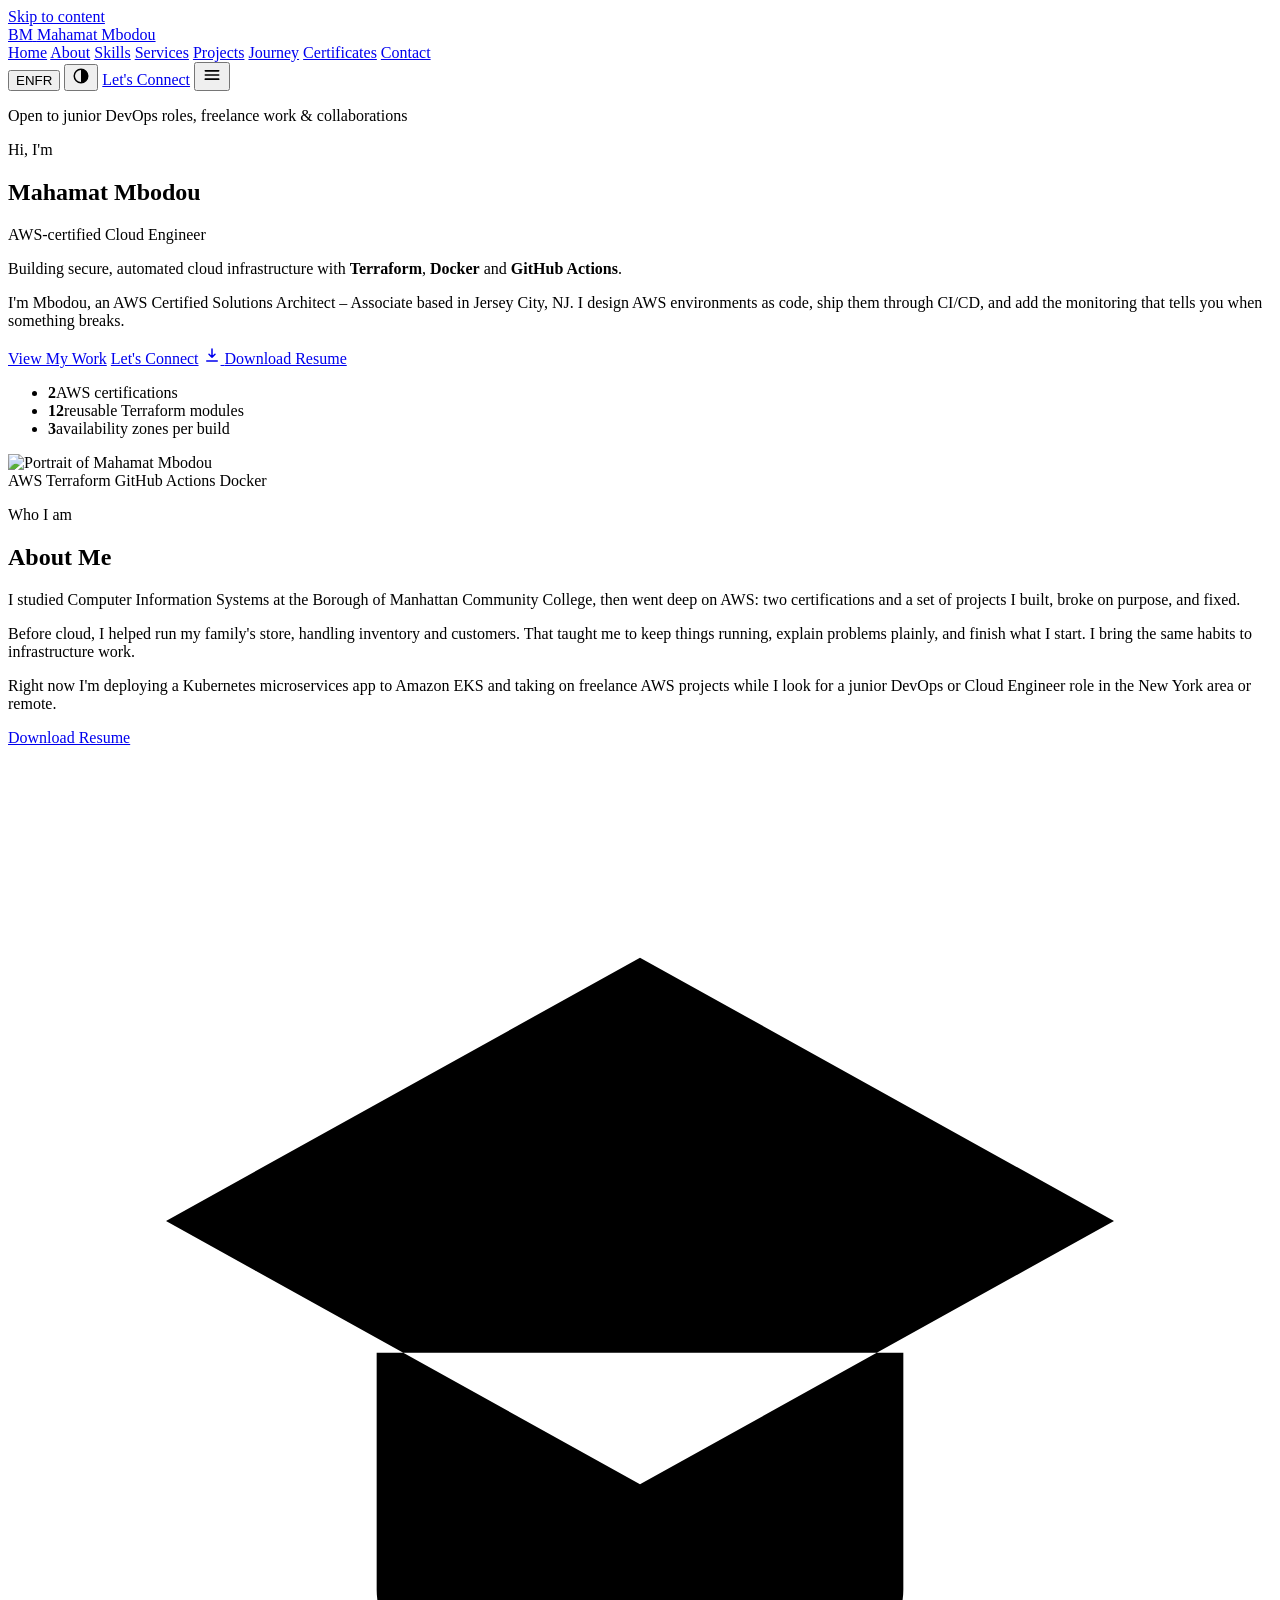
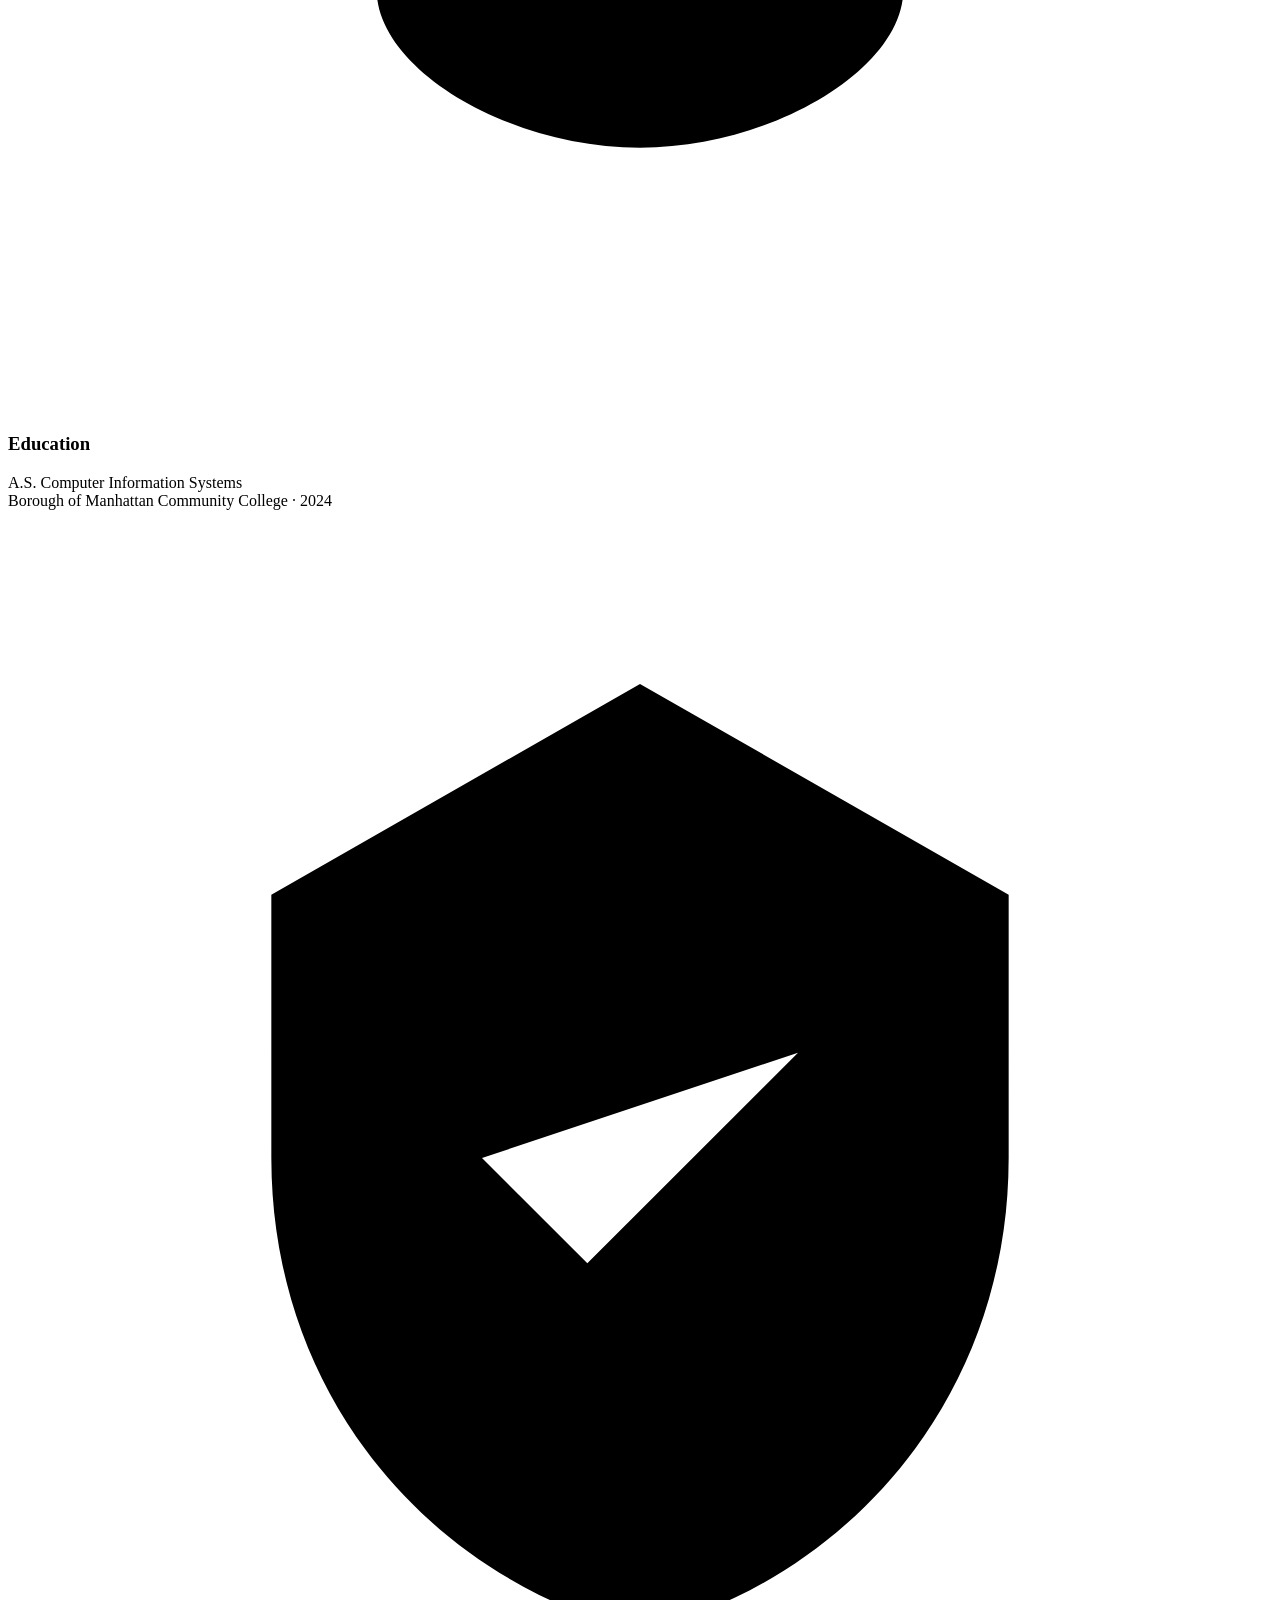
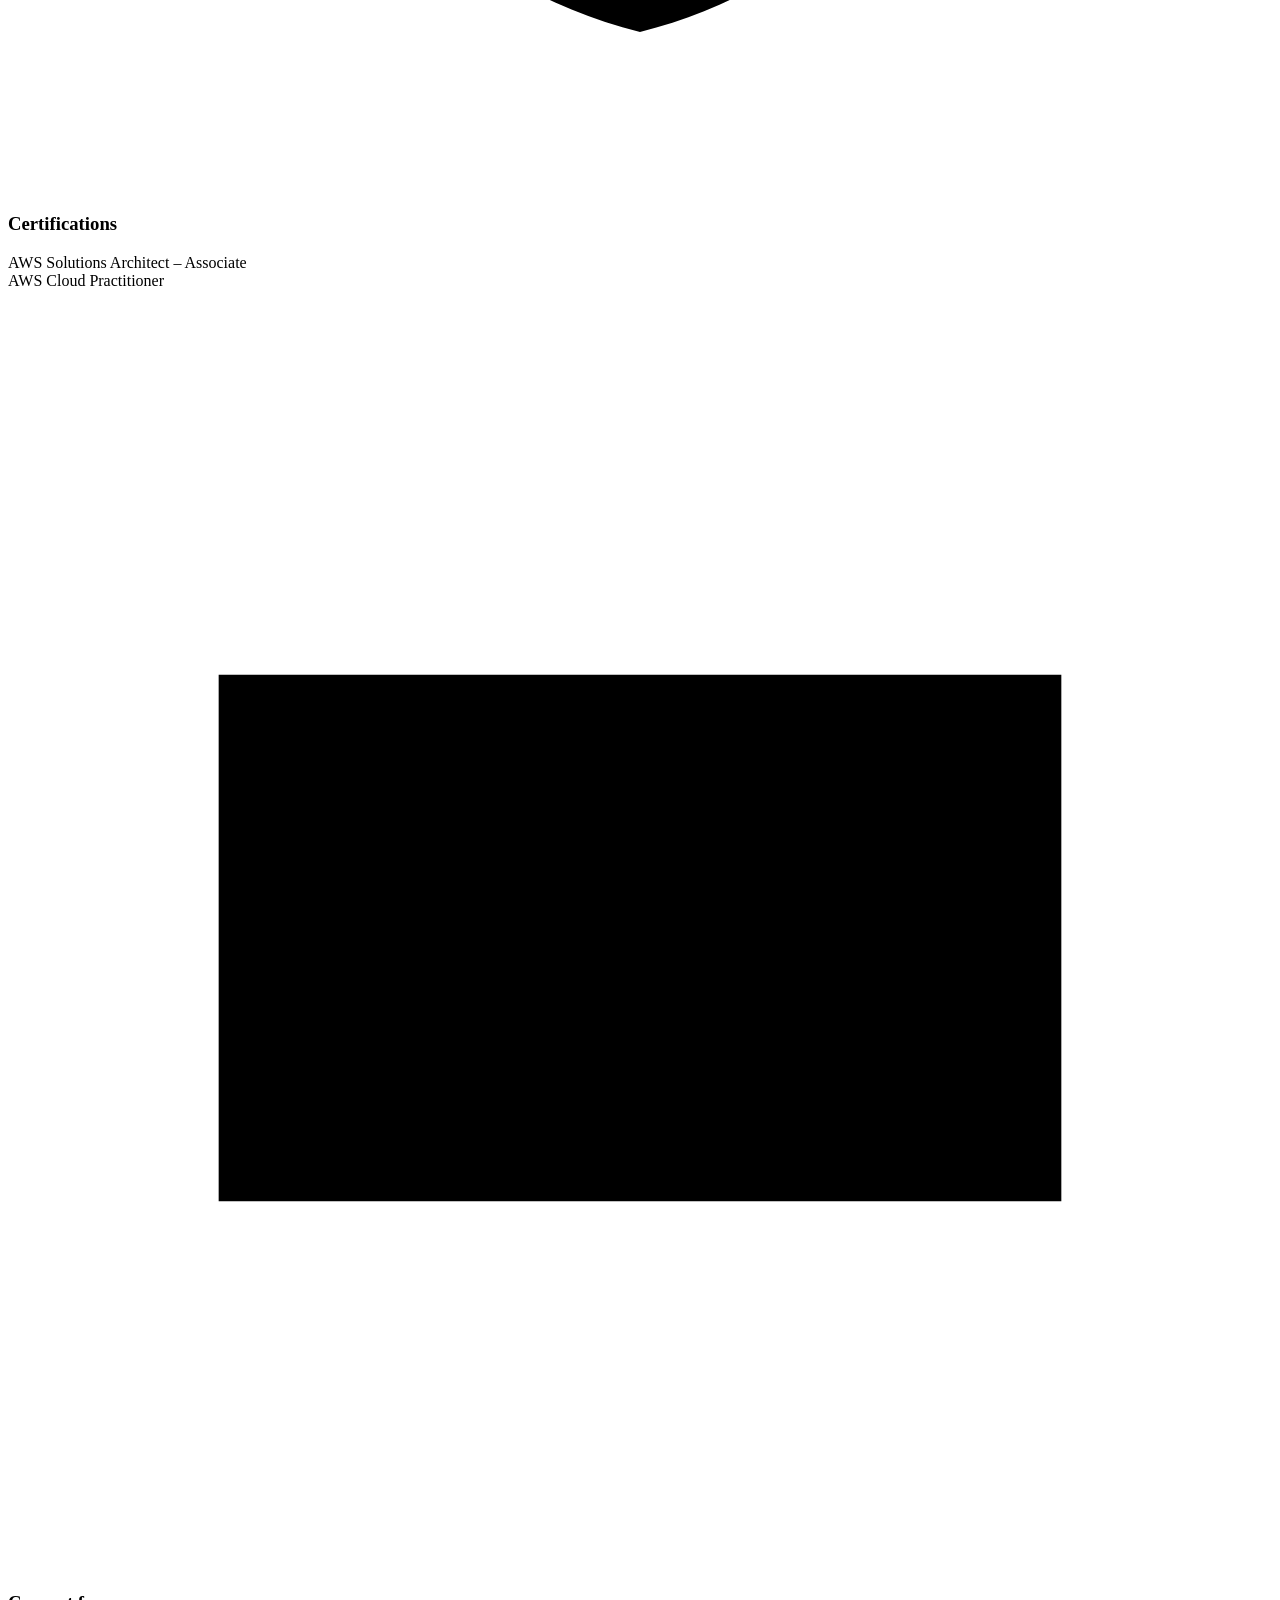
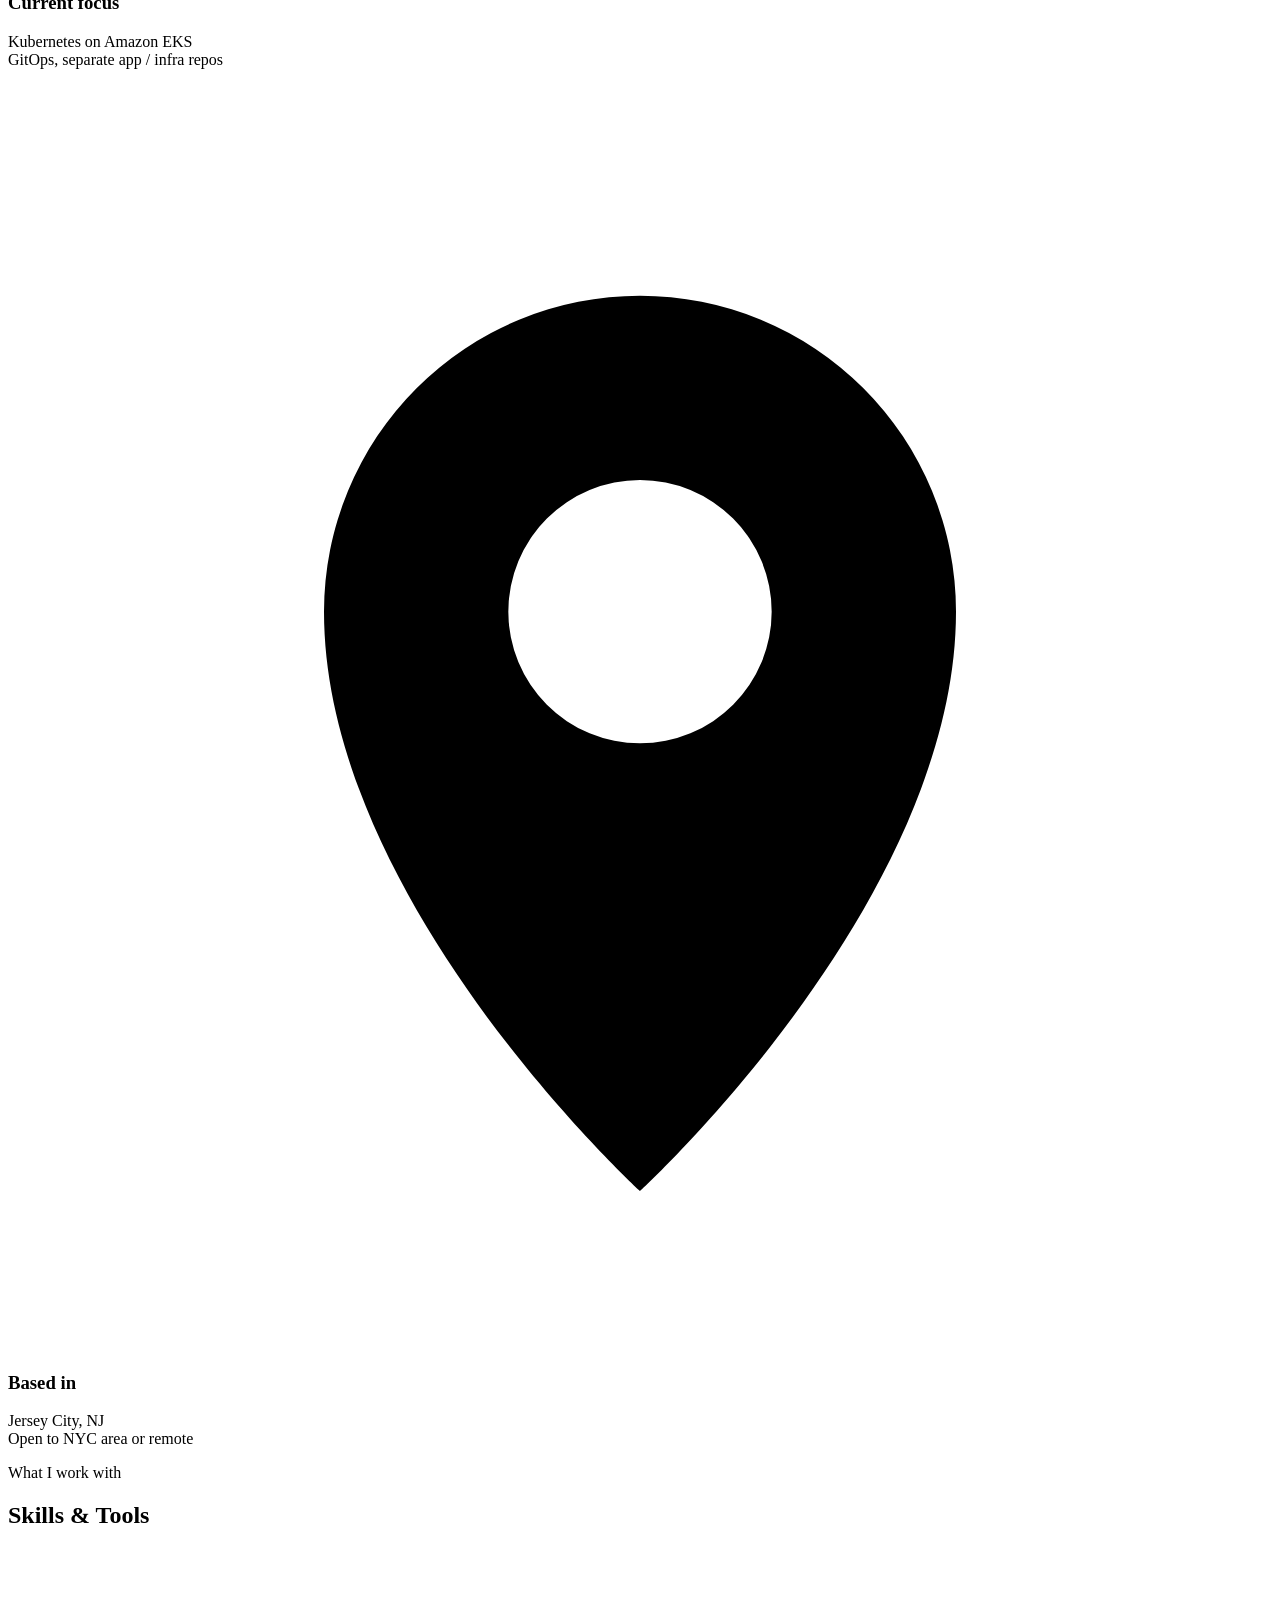
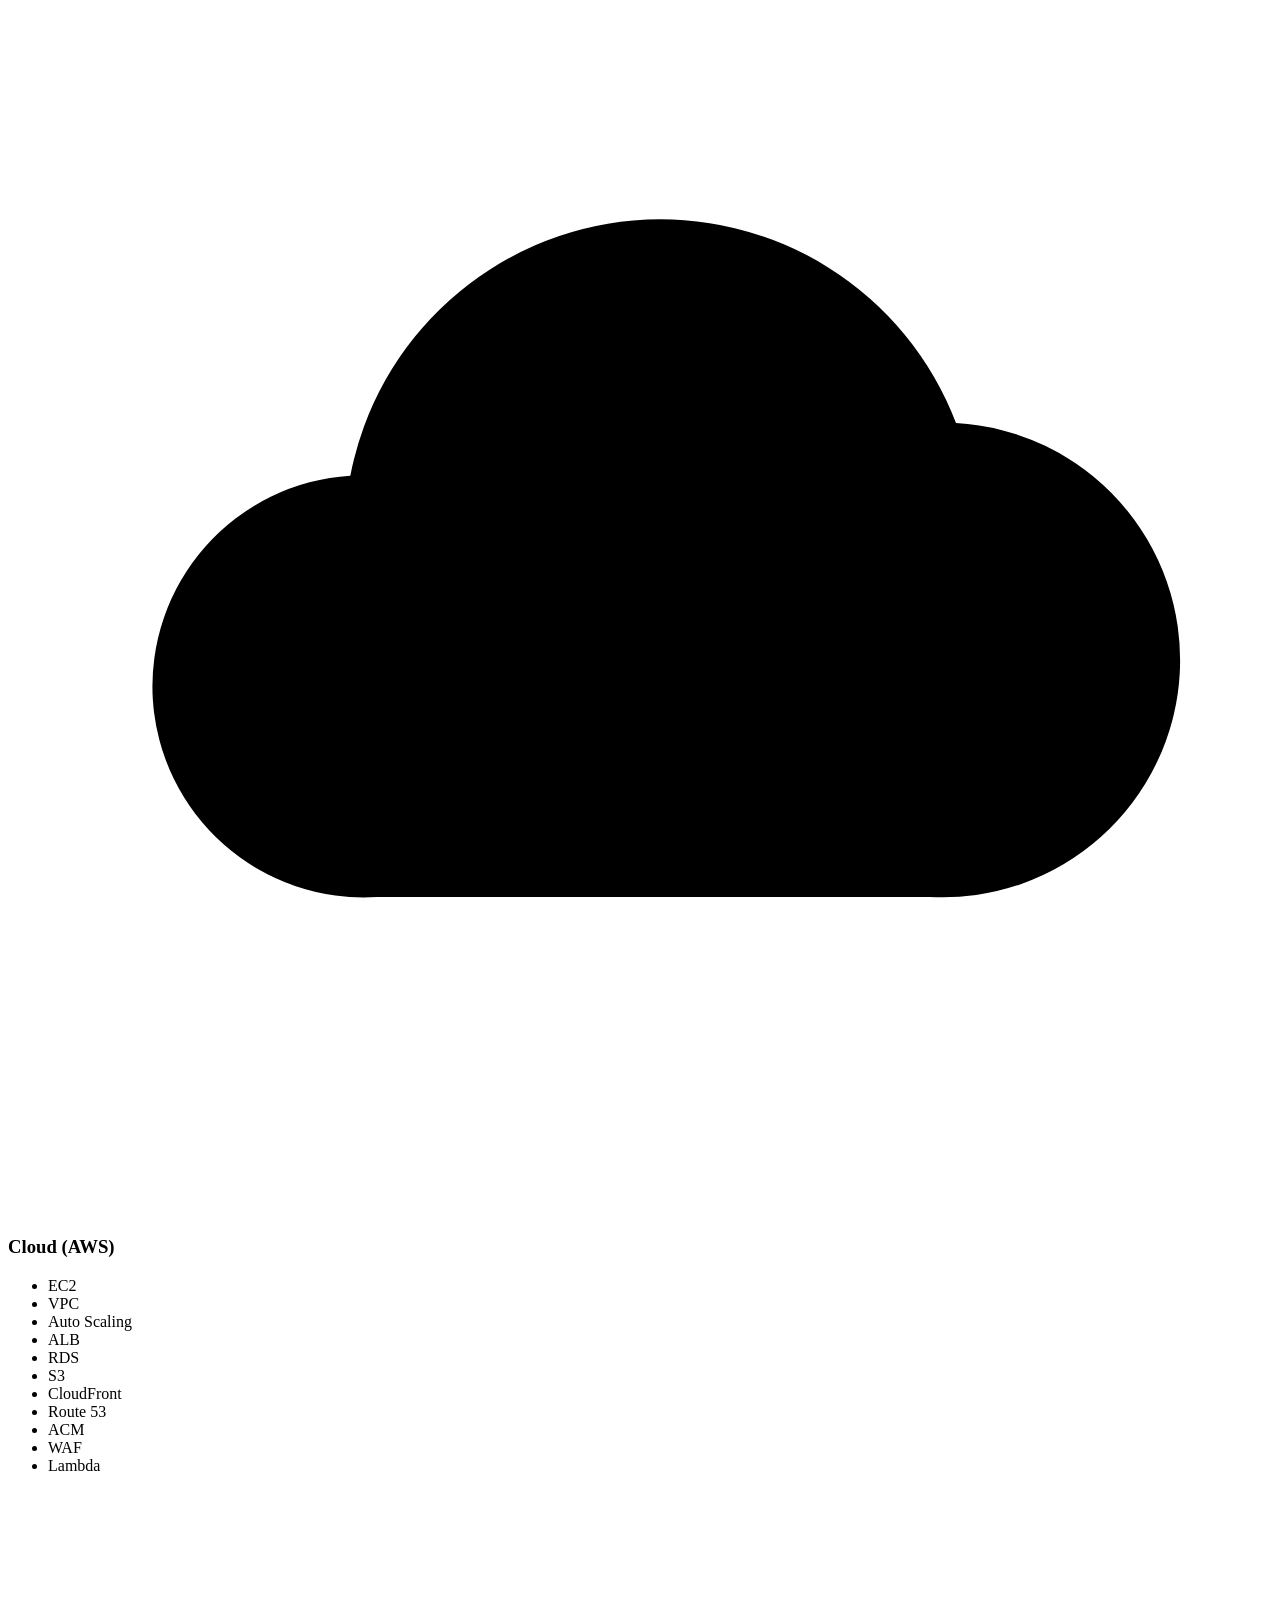
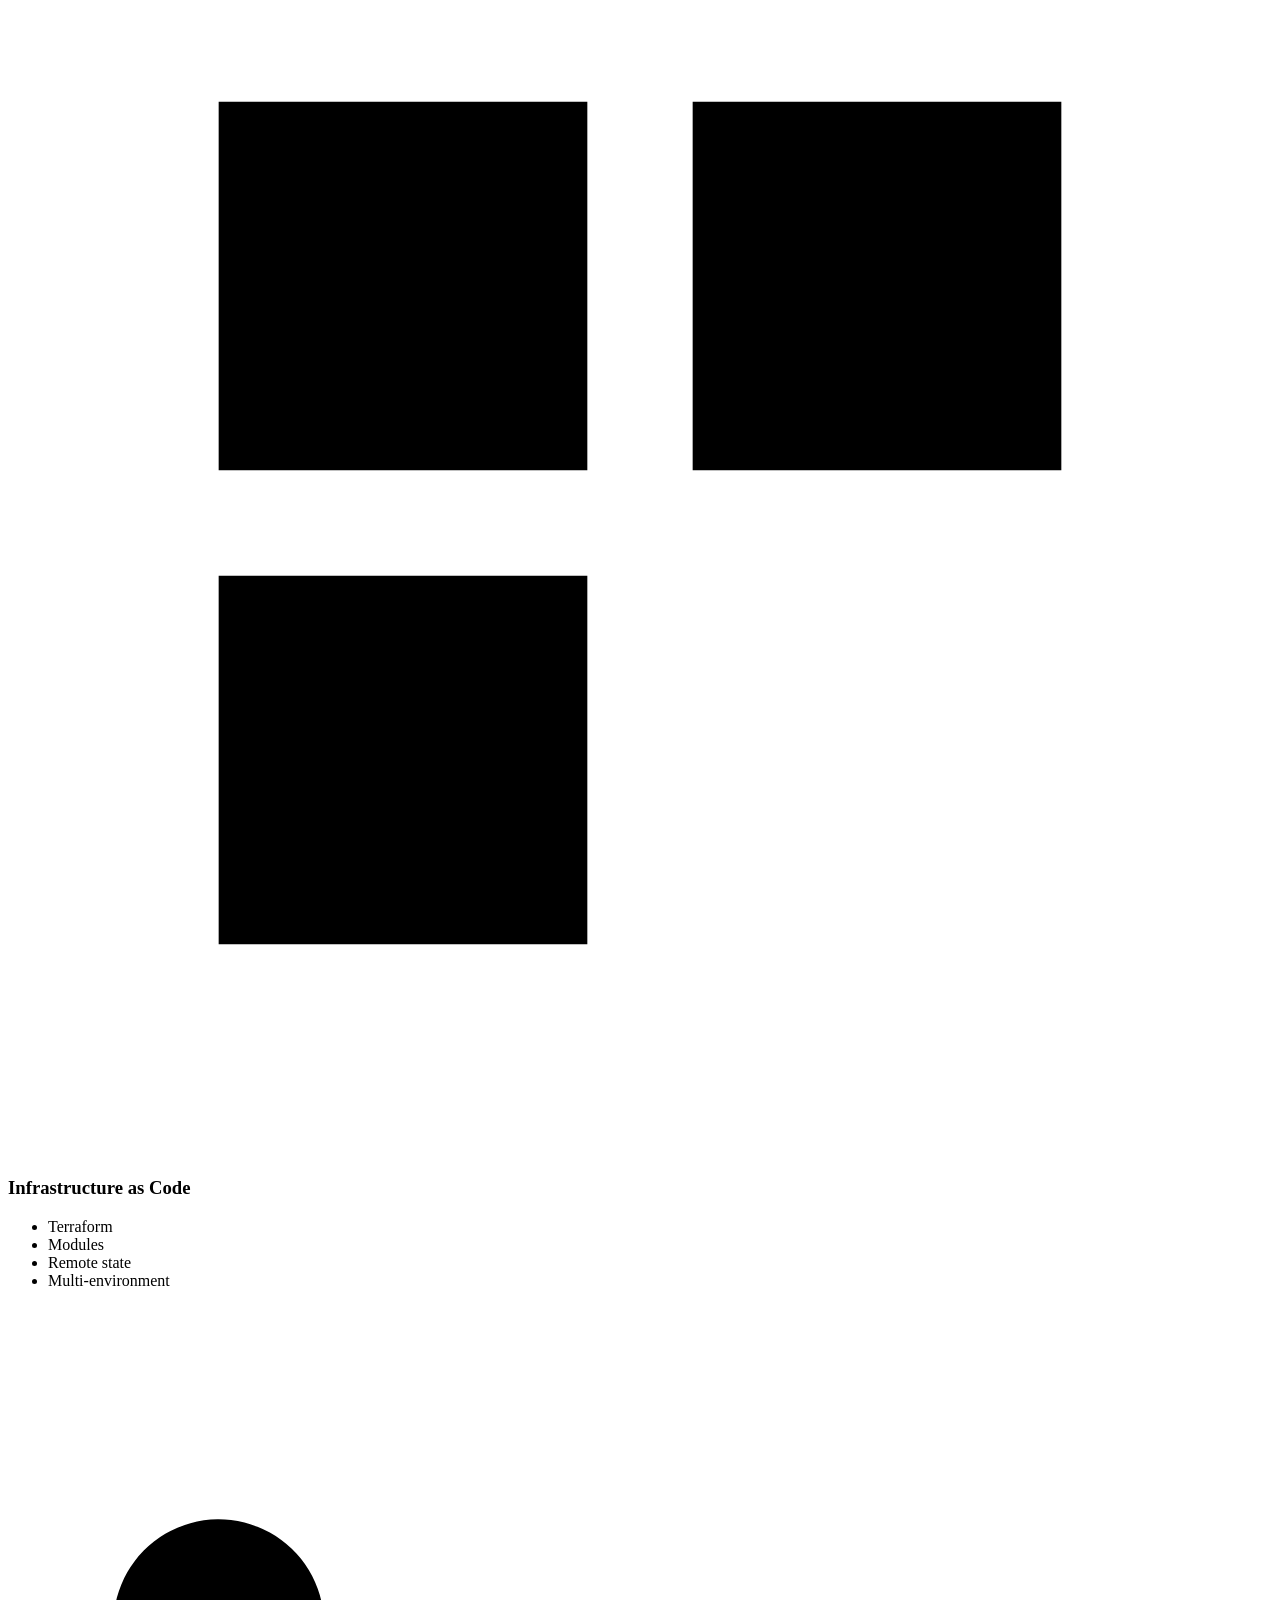
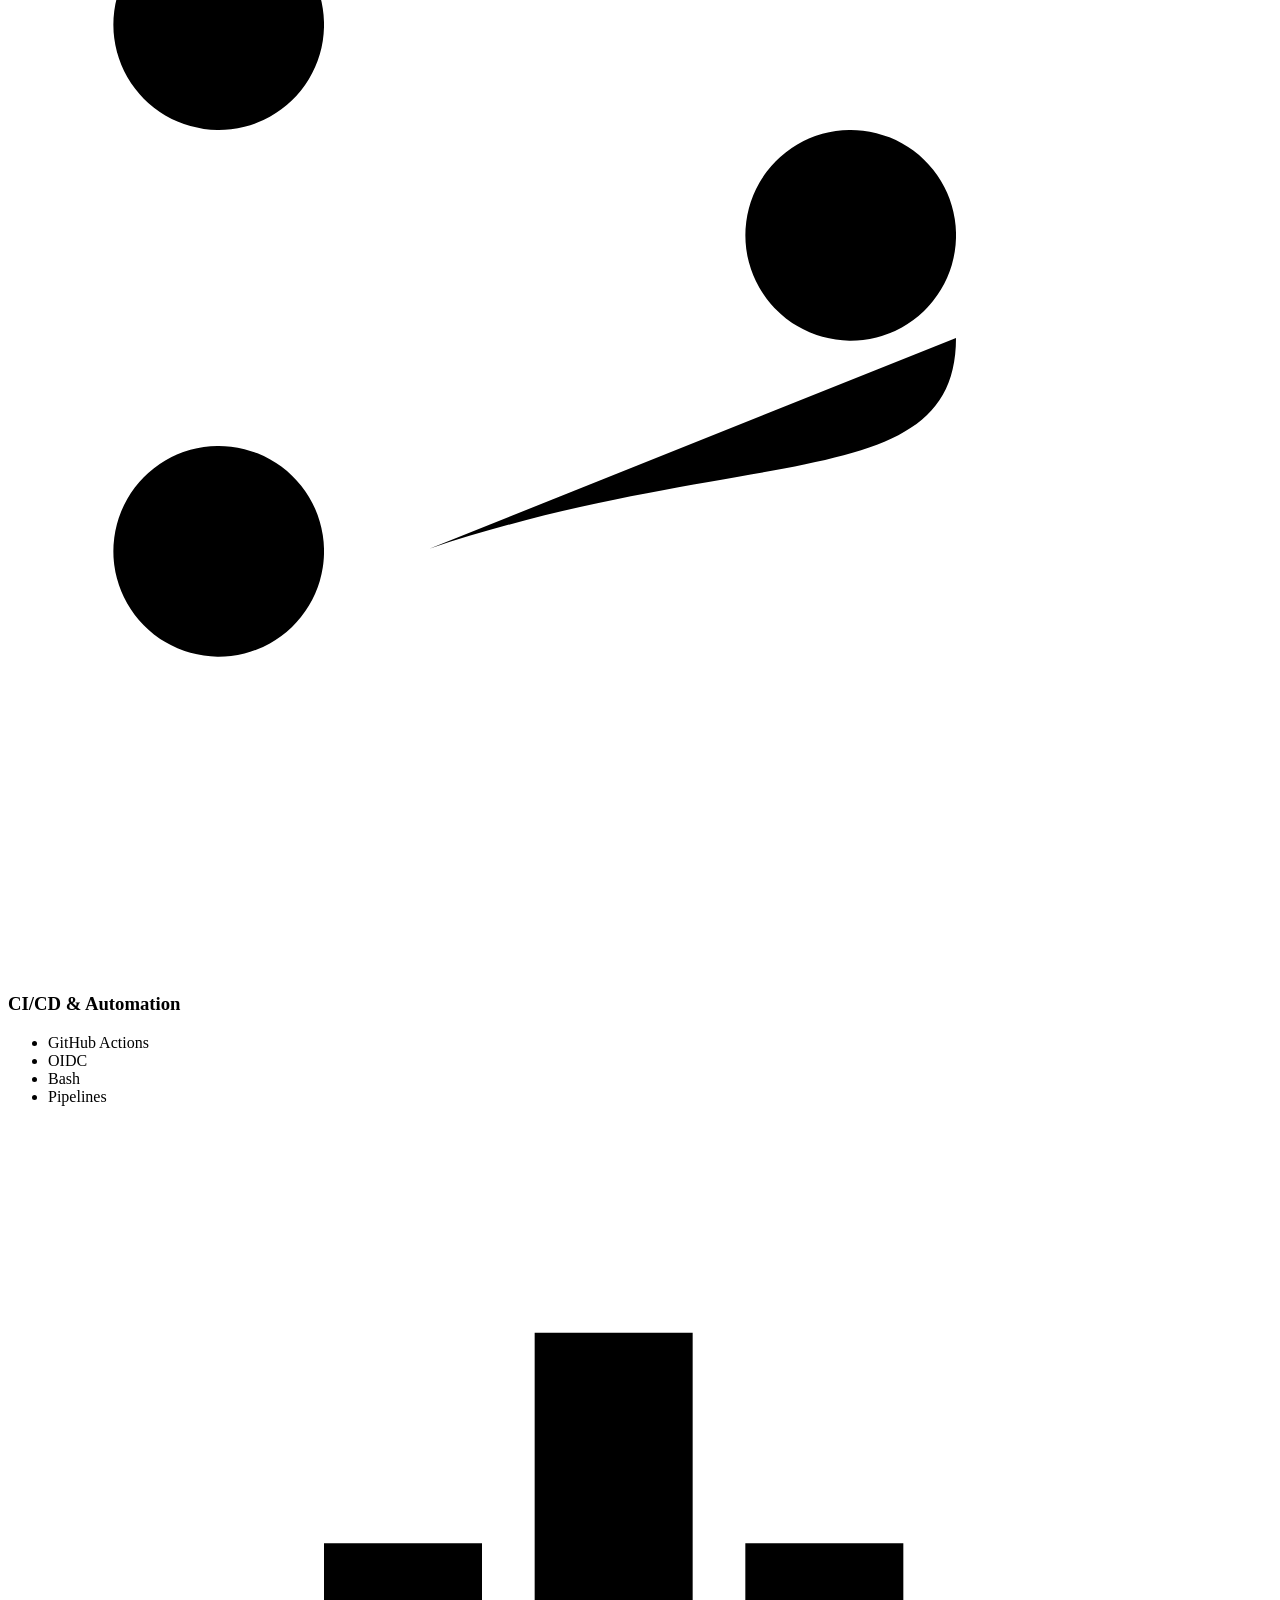
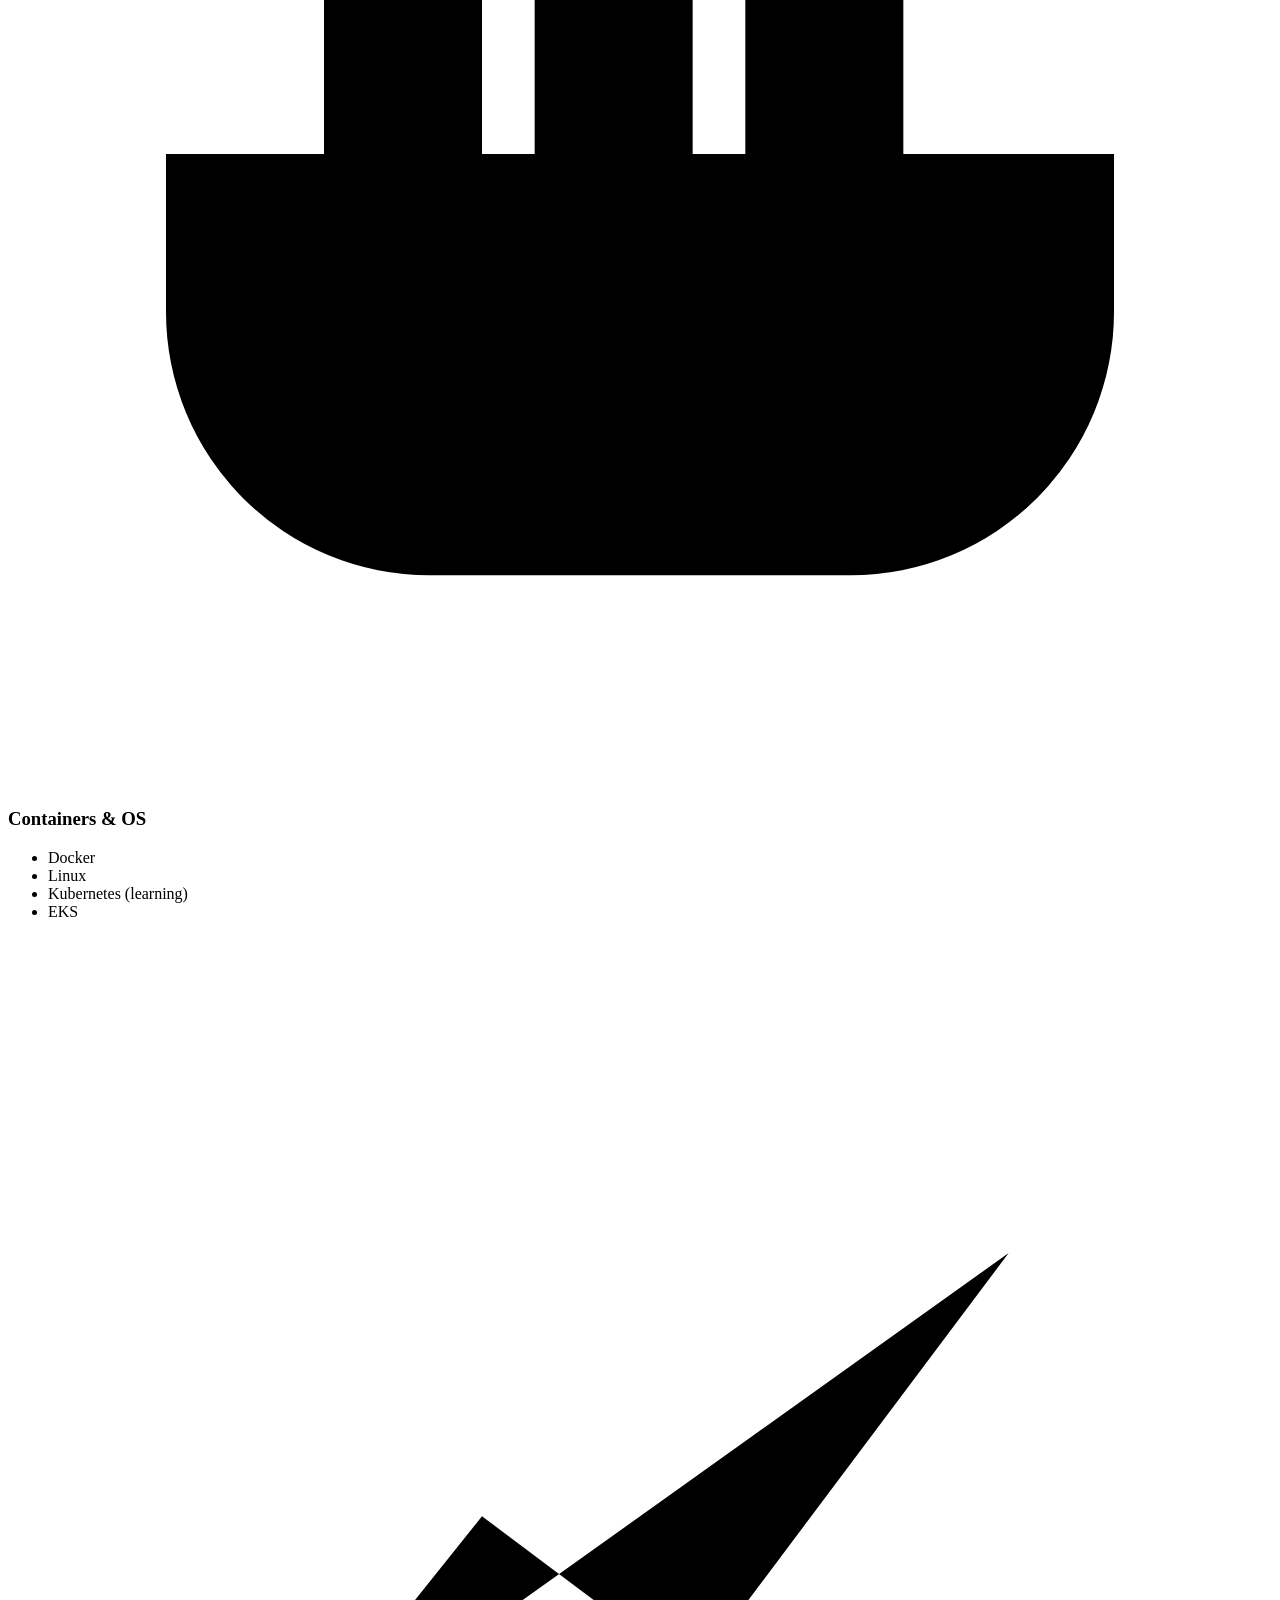
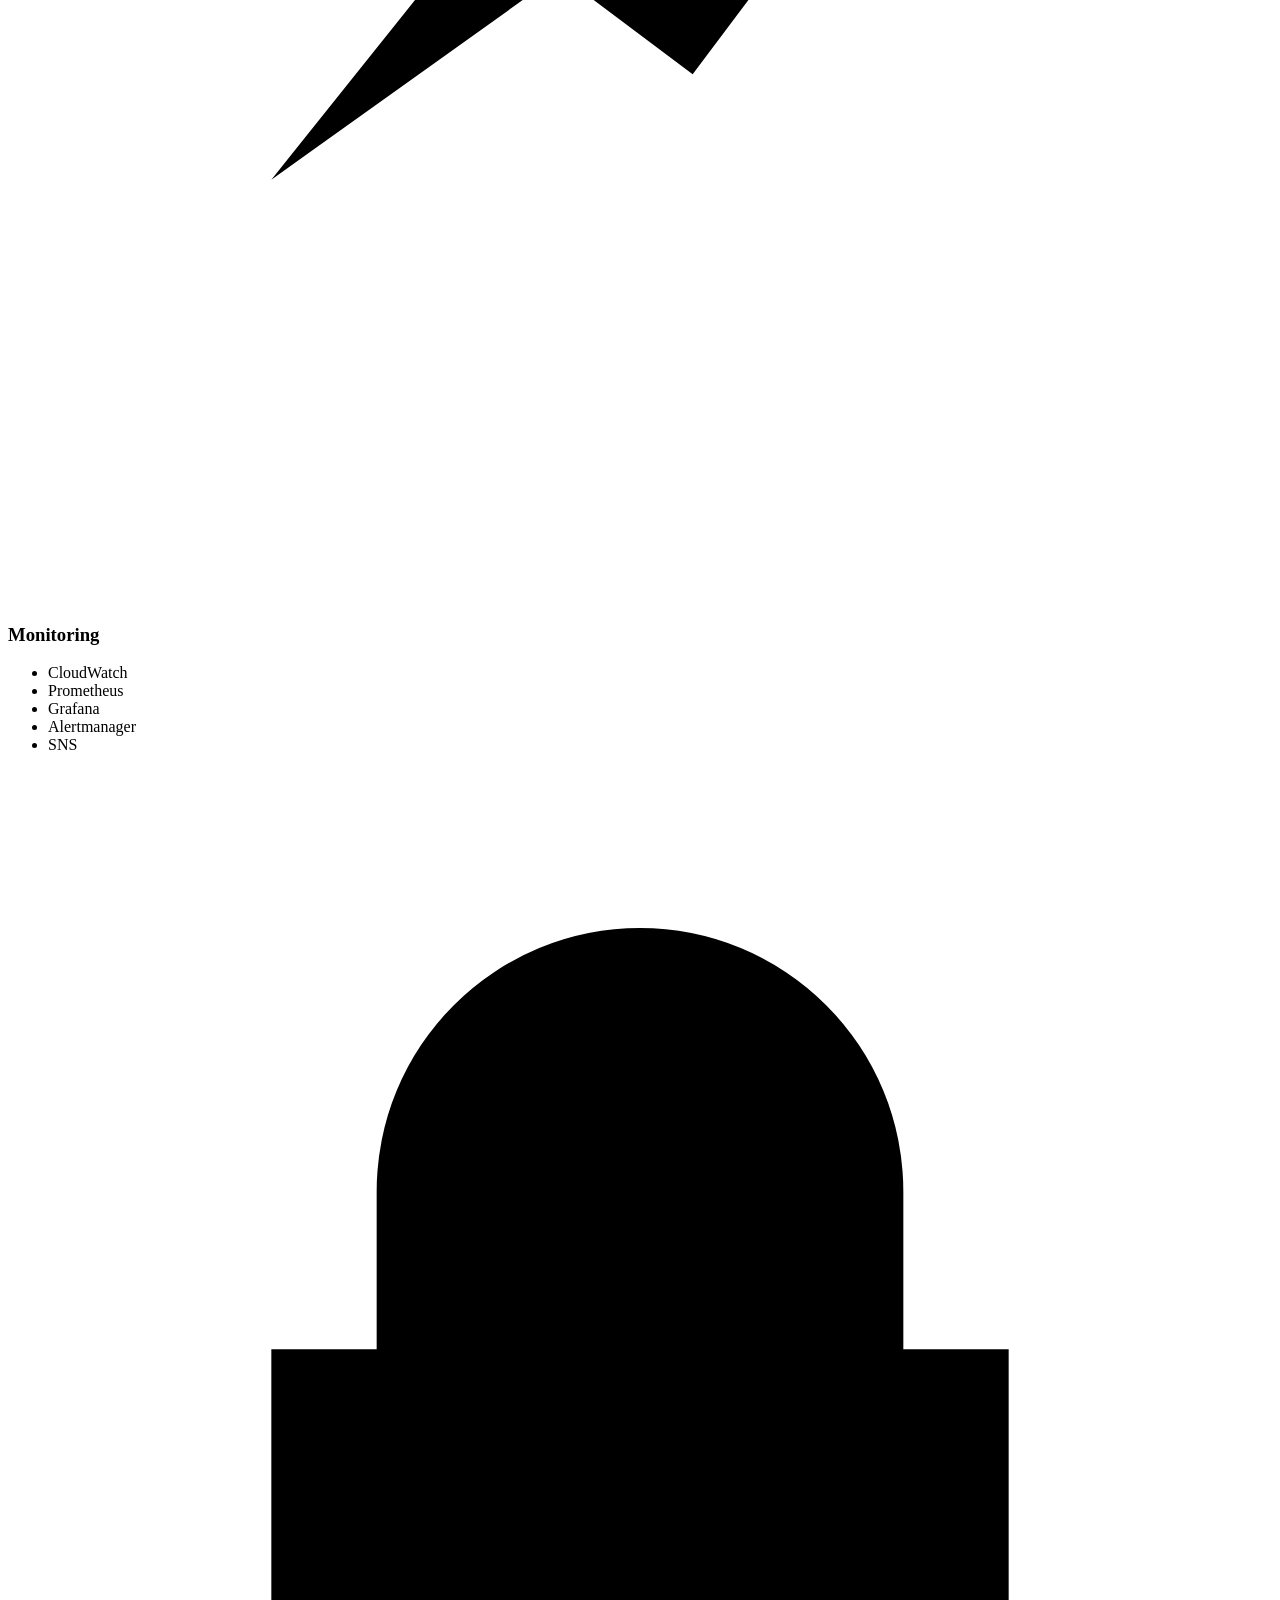
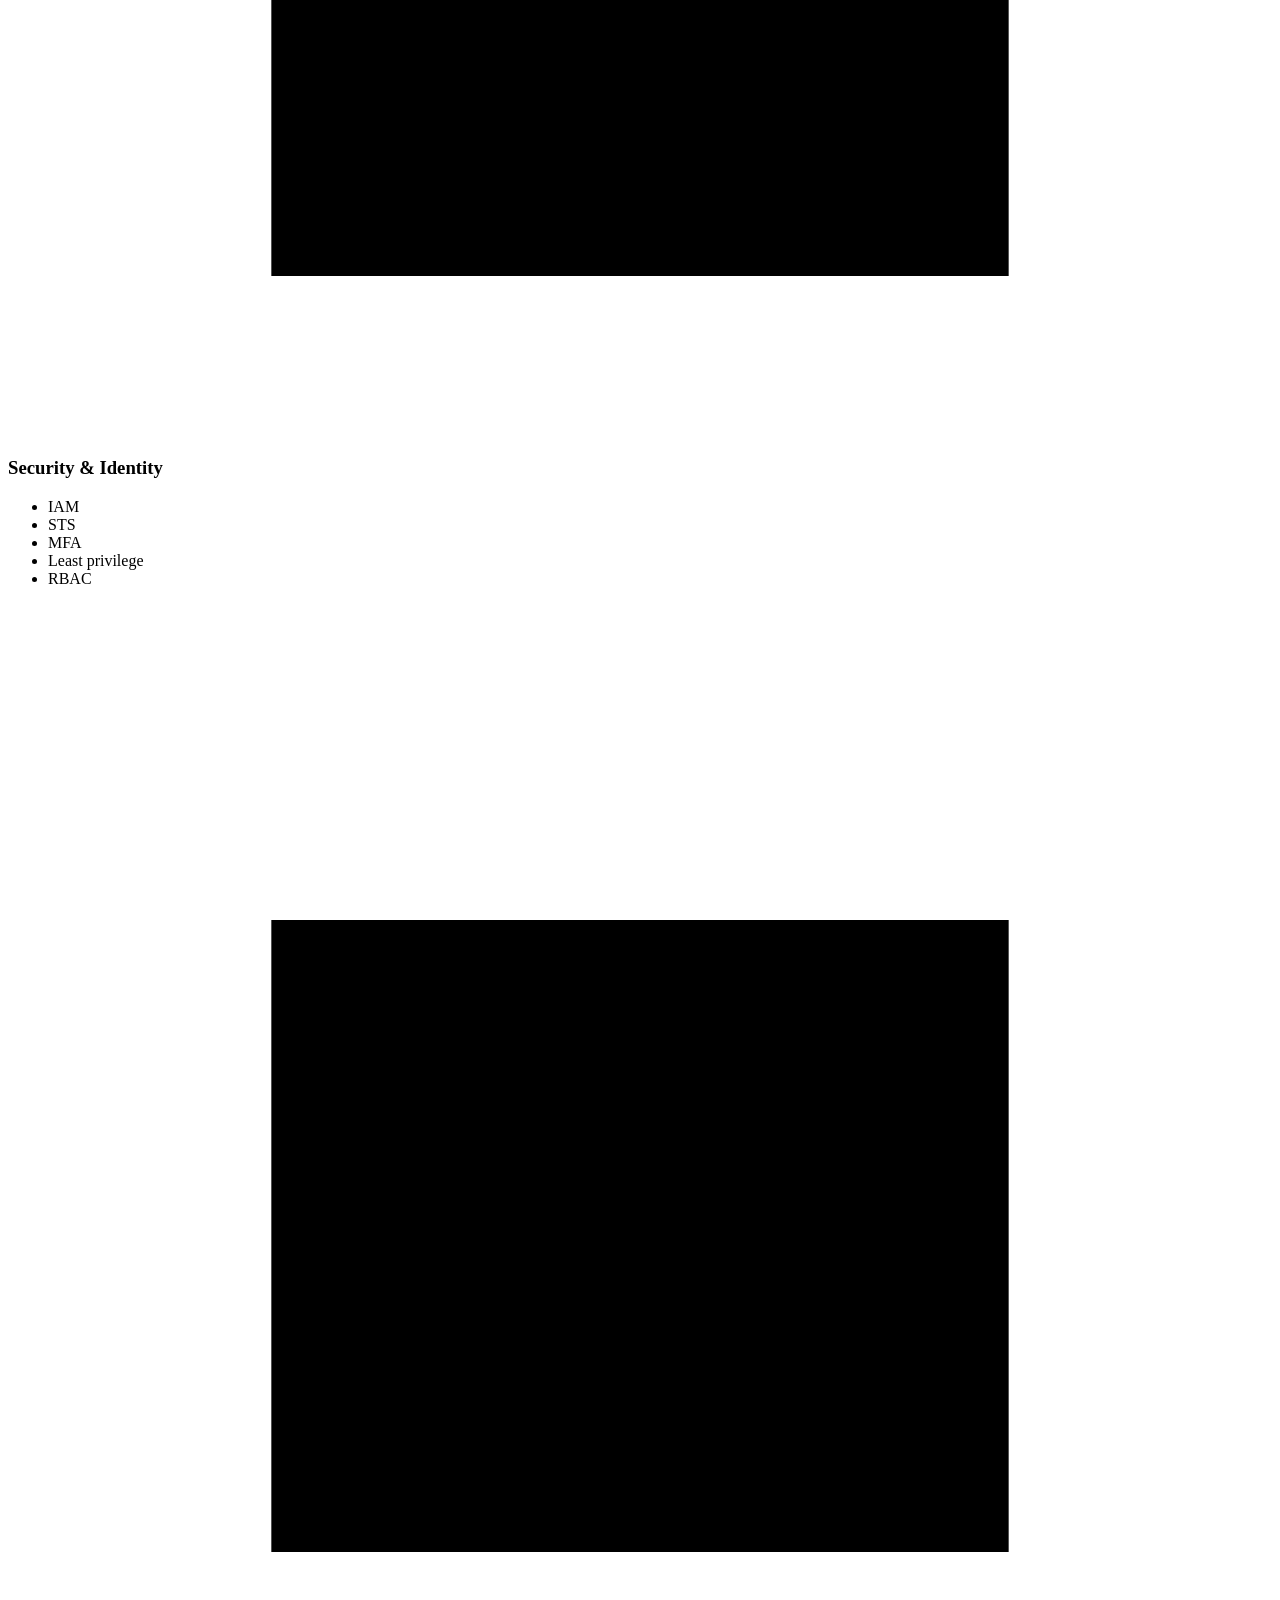
==== commit 87d0b022: "update social media" ====
--- a/site/index.html
+++ b/site/index.html
@@ -115,7 +115,7 @@
           <ul aria-label="Highlights" class="hero__stats">
             <li><strong>2</strong><span data-i18n="td83773ac">AWS certifications</span></li>
             <li><strong>12</strong><span data-i18n="t70f3dcfe">reusable Terraform modules</span></li>
-            <li><strong>5</strong><span data-i18n="ta399ce38">projects on GitHub</span></li>
+            <li><strong>3</strong><span data-i18n="ta399ce38">availability zones per build</span></li>
           </ul>
         </div>
         <div class="hero__visual">
@@ -154,7 +154,8 @@
             <p data-i18n="tef3aa611">Before cloud, I helped run my family's store, handling inventory and customers.
               That taught me to keep things running, explain problems plainly, and finish what I start. I bring the same
               habits to infrastructure work.</p>
-            <p data-i18n="t18342cd4">Right now I'm deploying a Kubernetes microservices app to Amazon EKS and and available for freelance AWS projects while I look for a junior DevOps or Cloud Engineer role in the New York area or
+            <p data-i18n="t18342cd4">Right now I'm deploying a Kubernetes microservices app to Amazon EKS and taking on
+              freelance AWS projects while I look for a junior DevOps or Cloud Engineer role in the New York area or
               remote.</p>
             <a class="btn btn--grad btn--sm" data-i18n="td60677be" href="/assets/Mahamat-Mbodou-Resume.pdf">Download
               Resume</a>
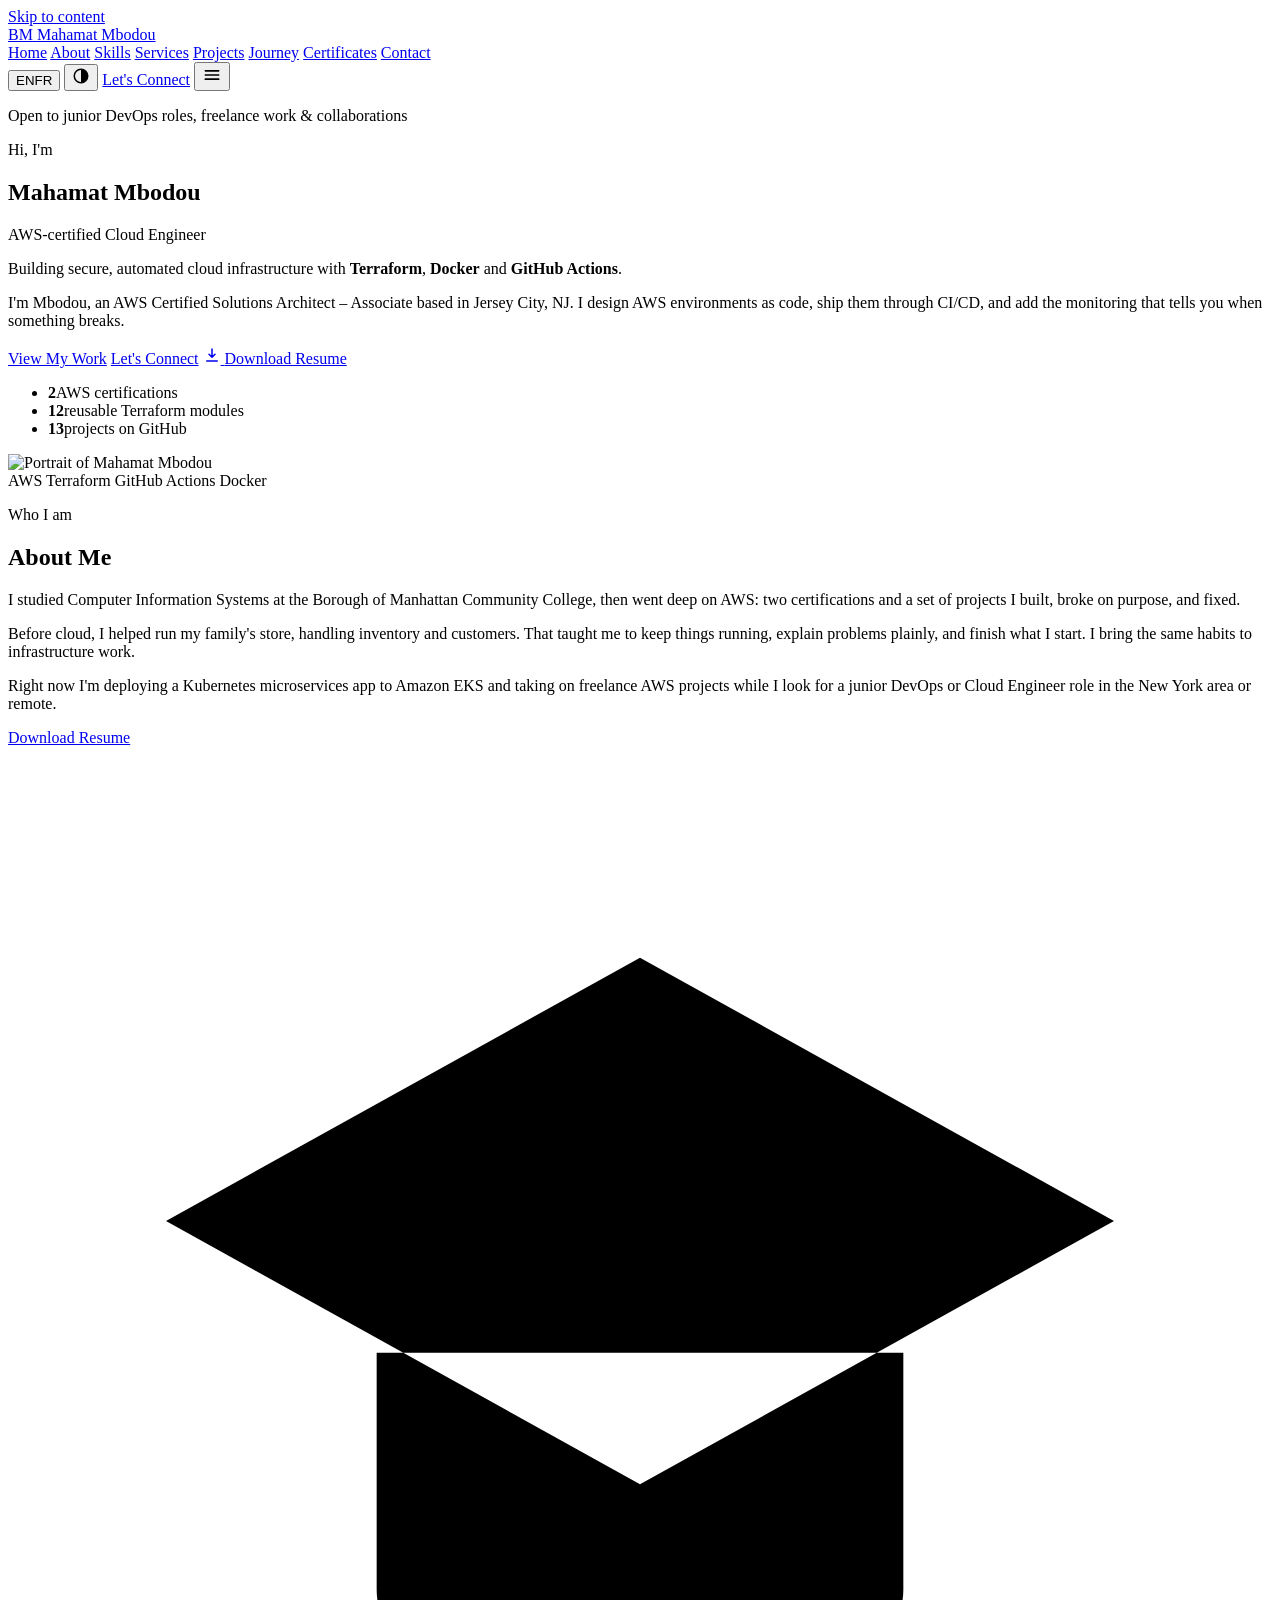
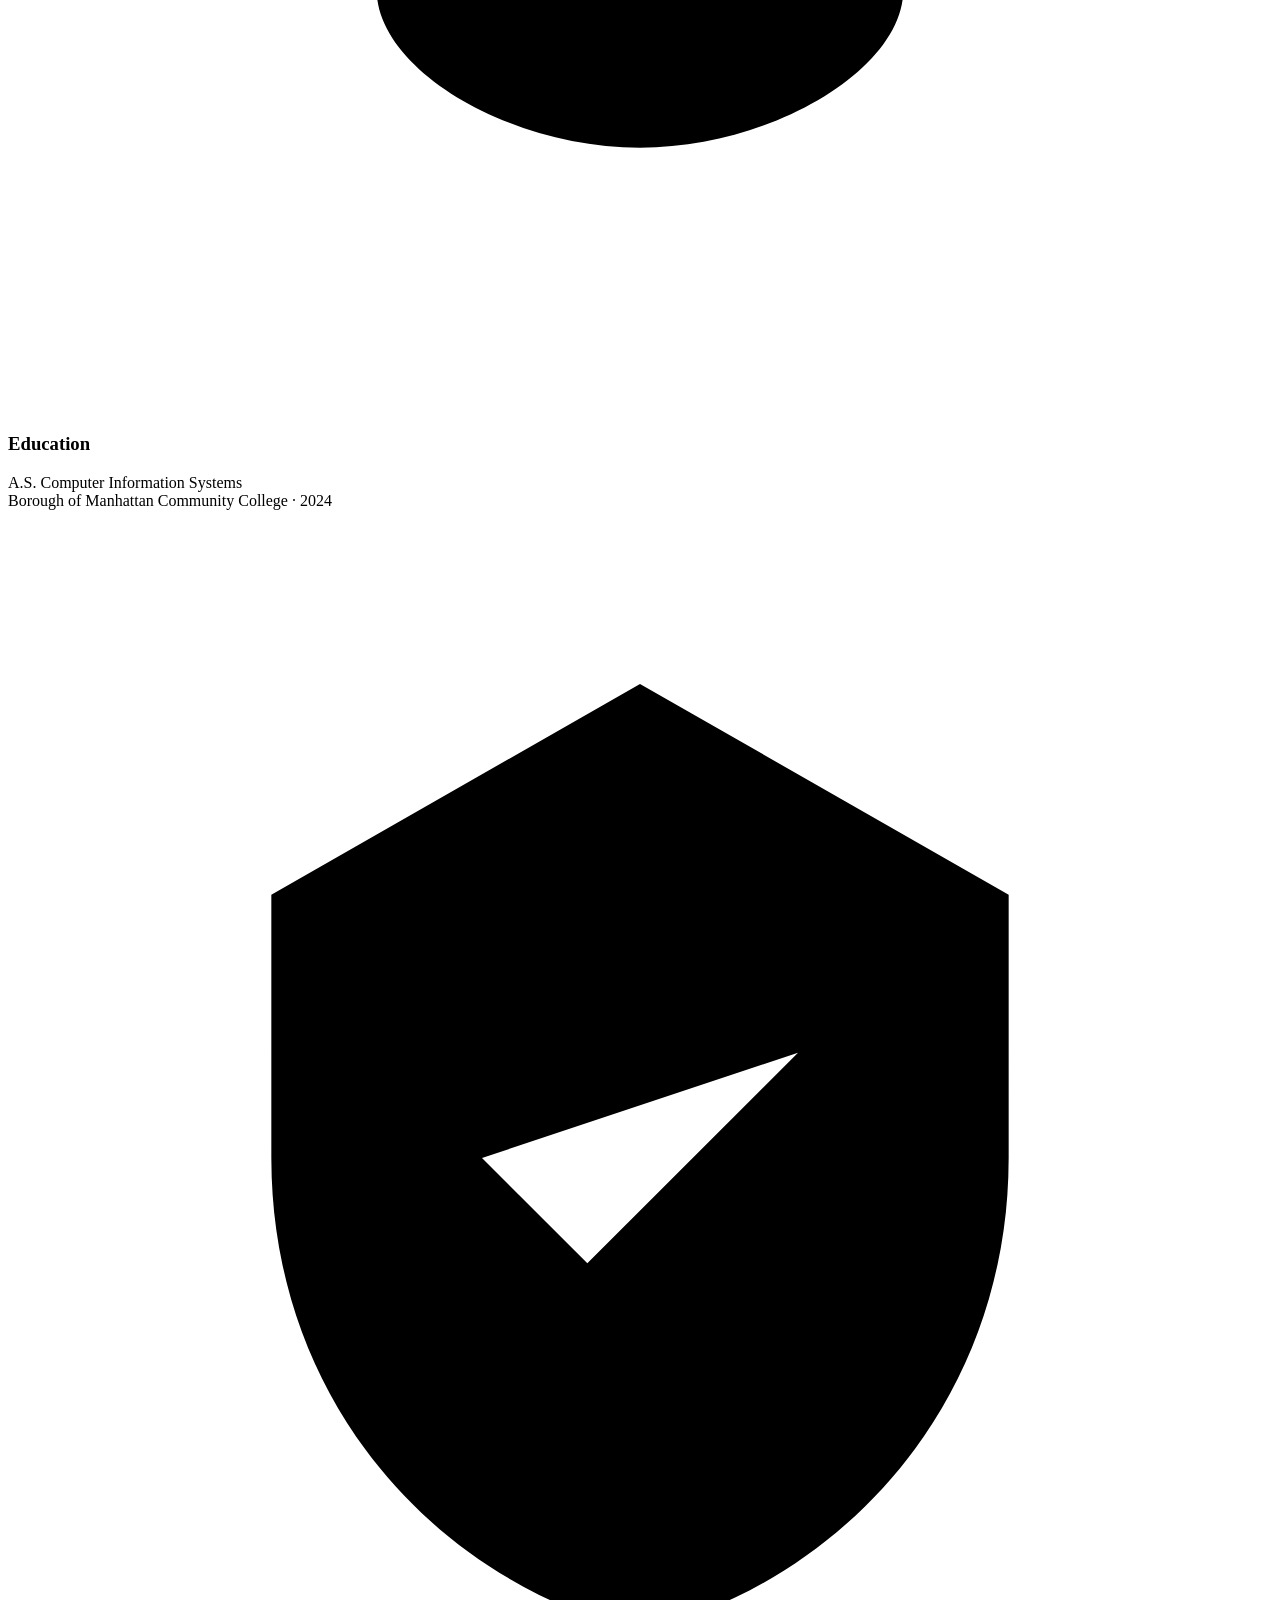
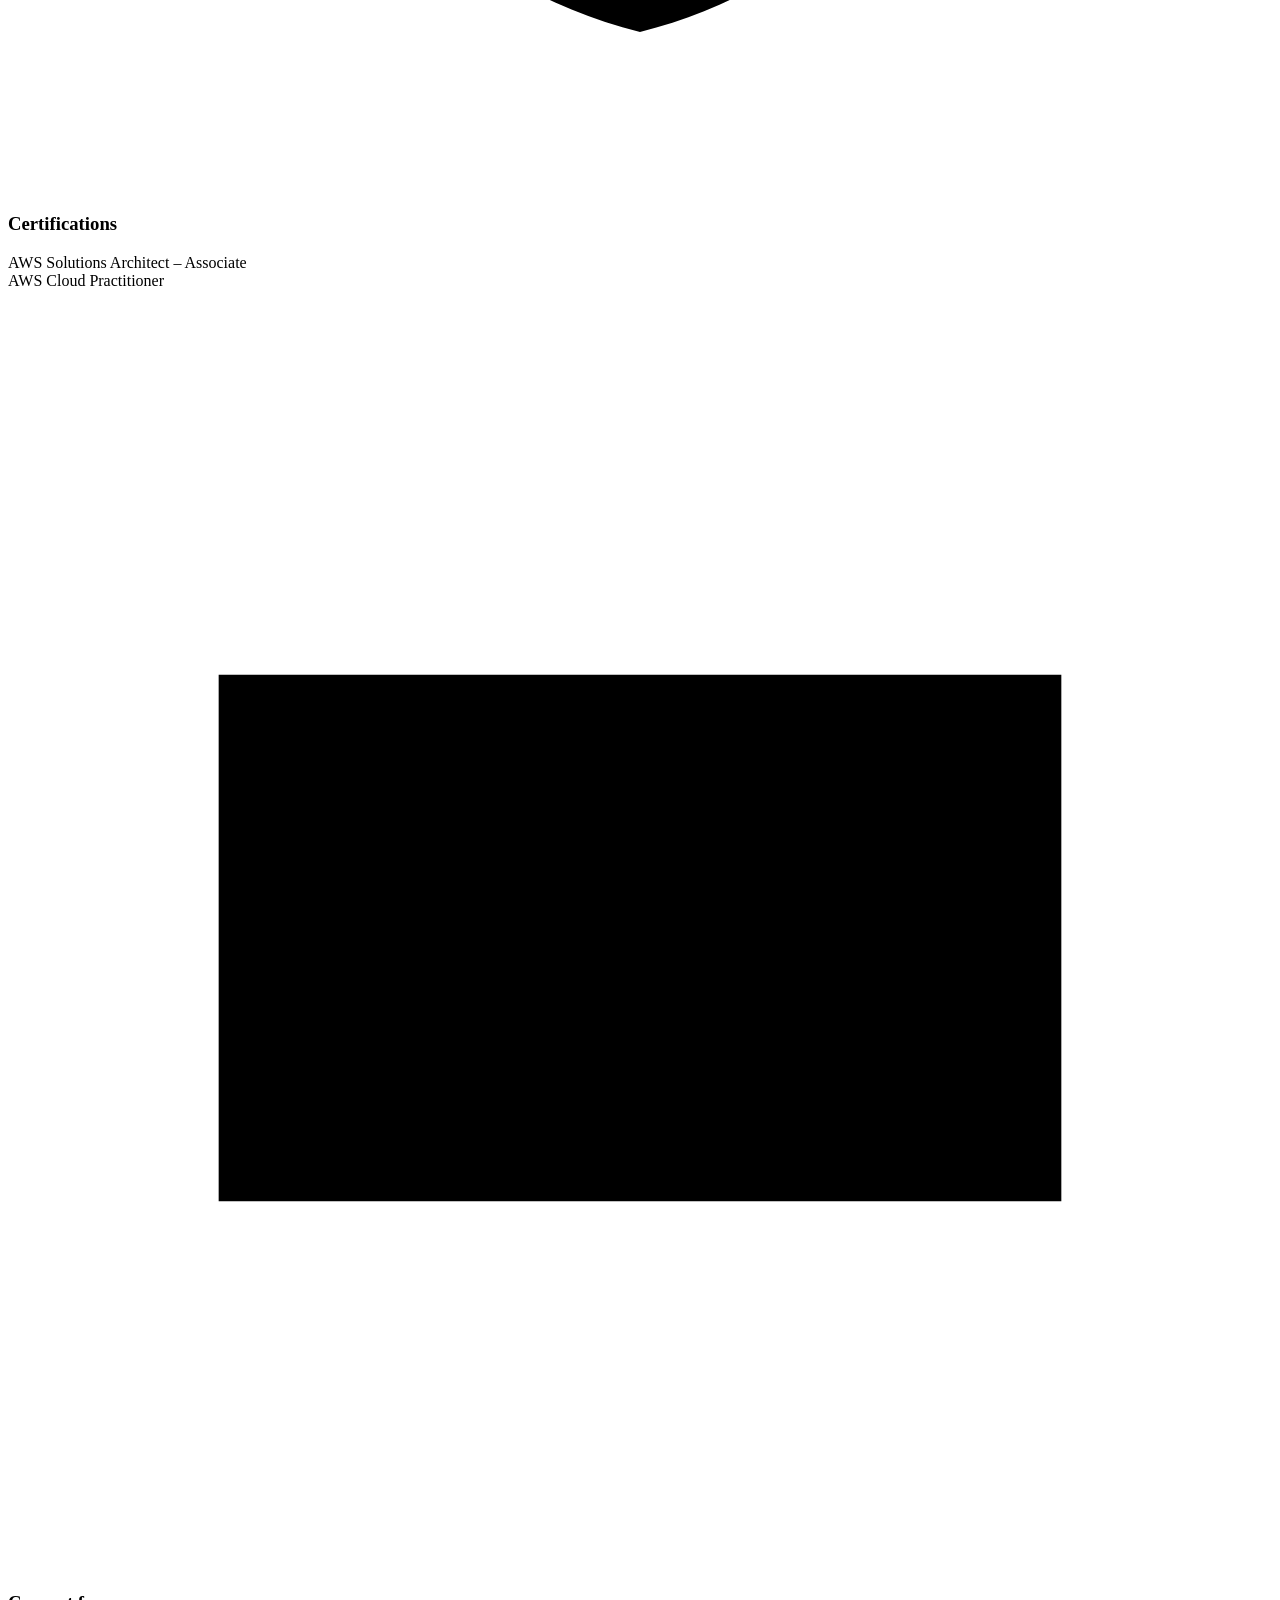
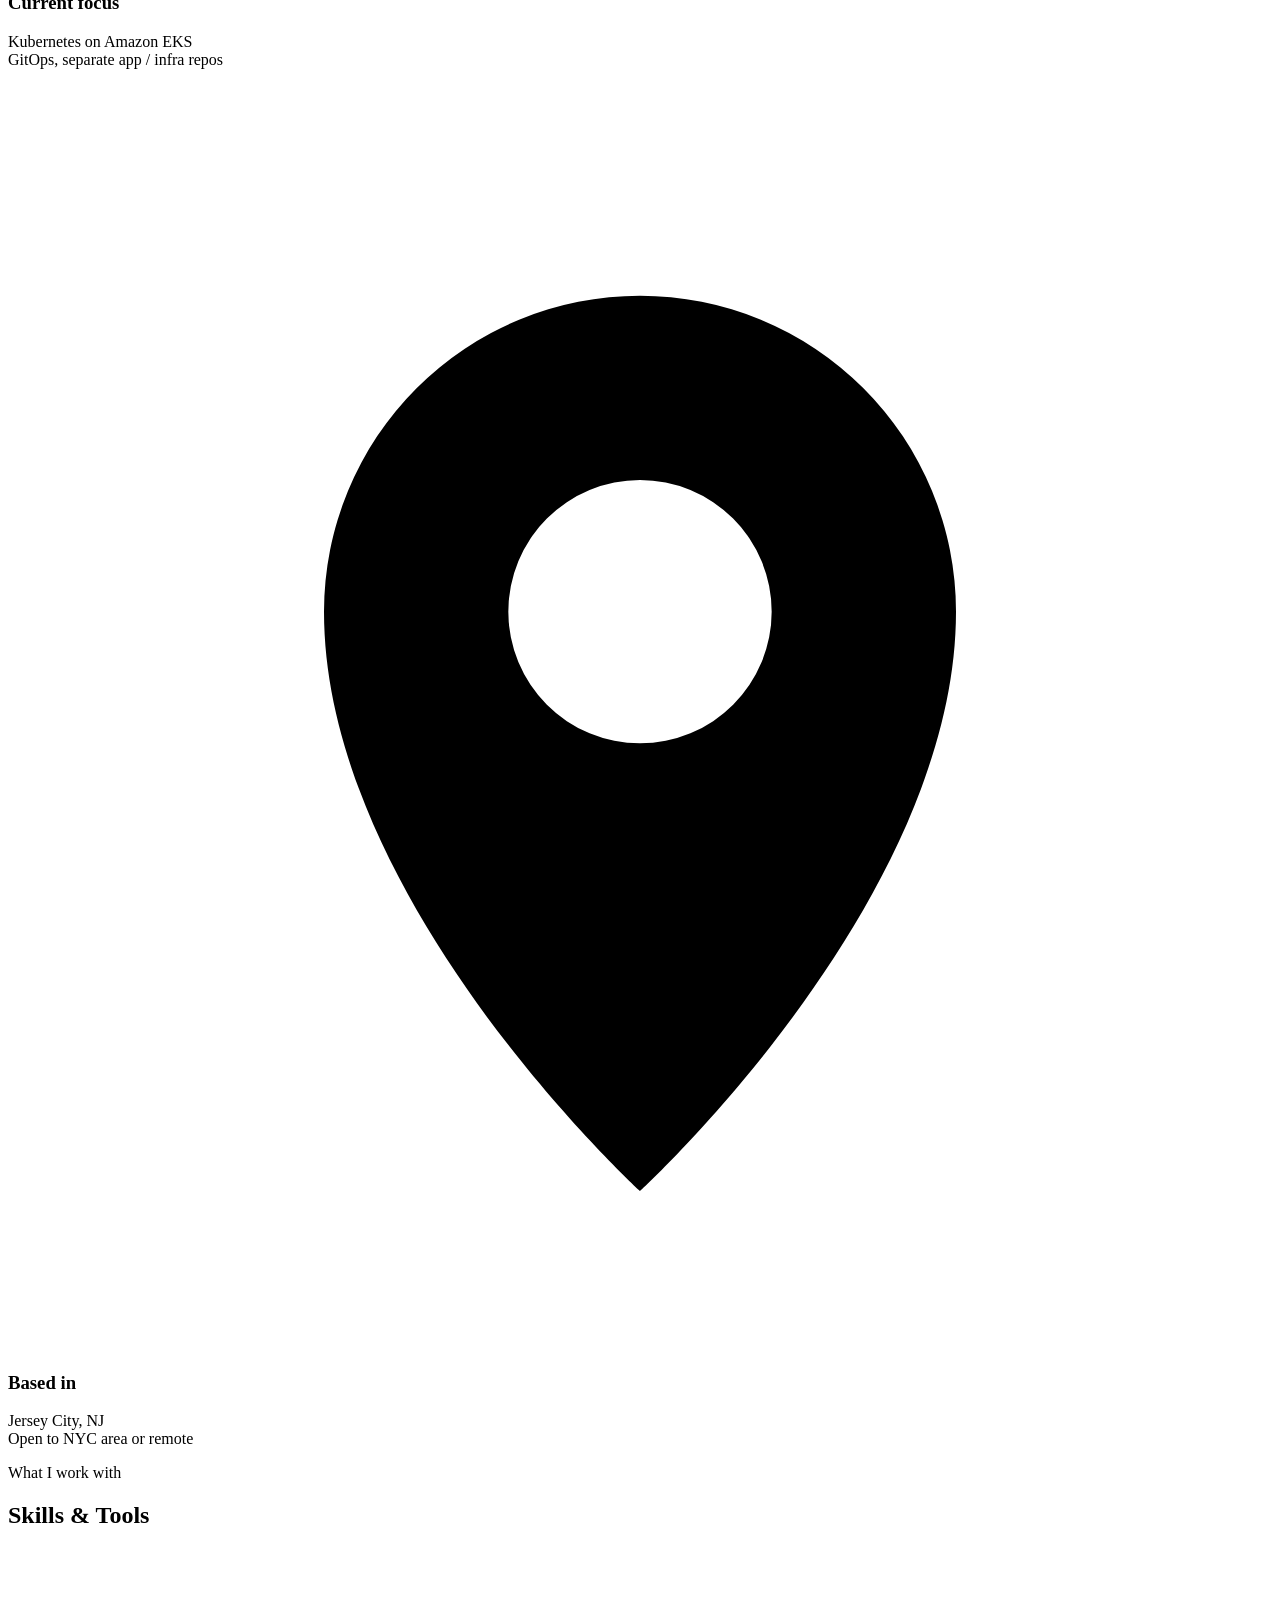
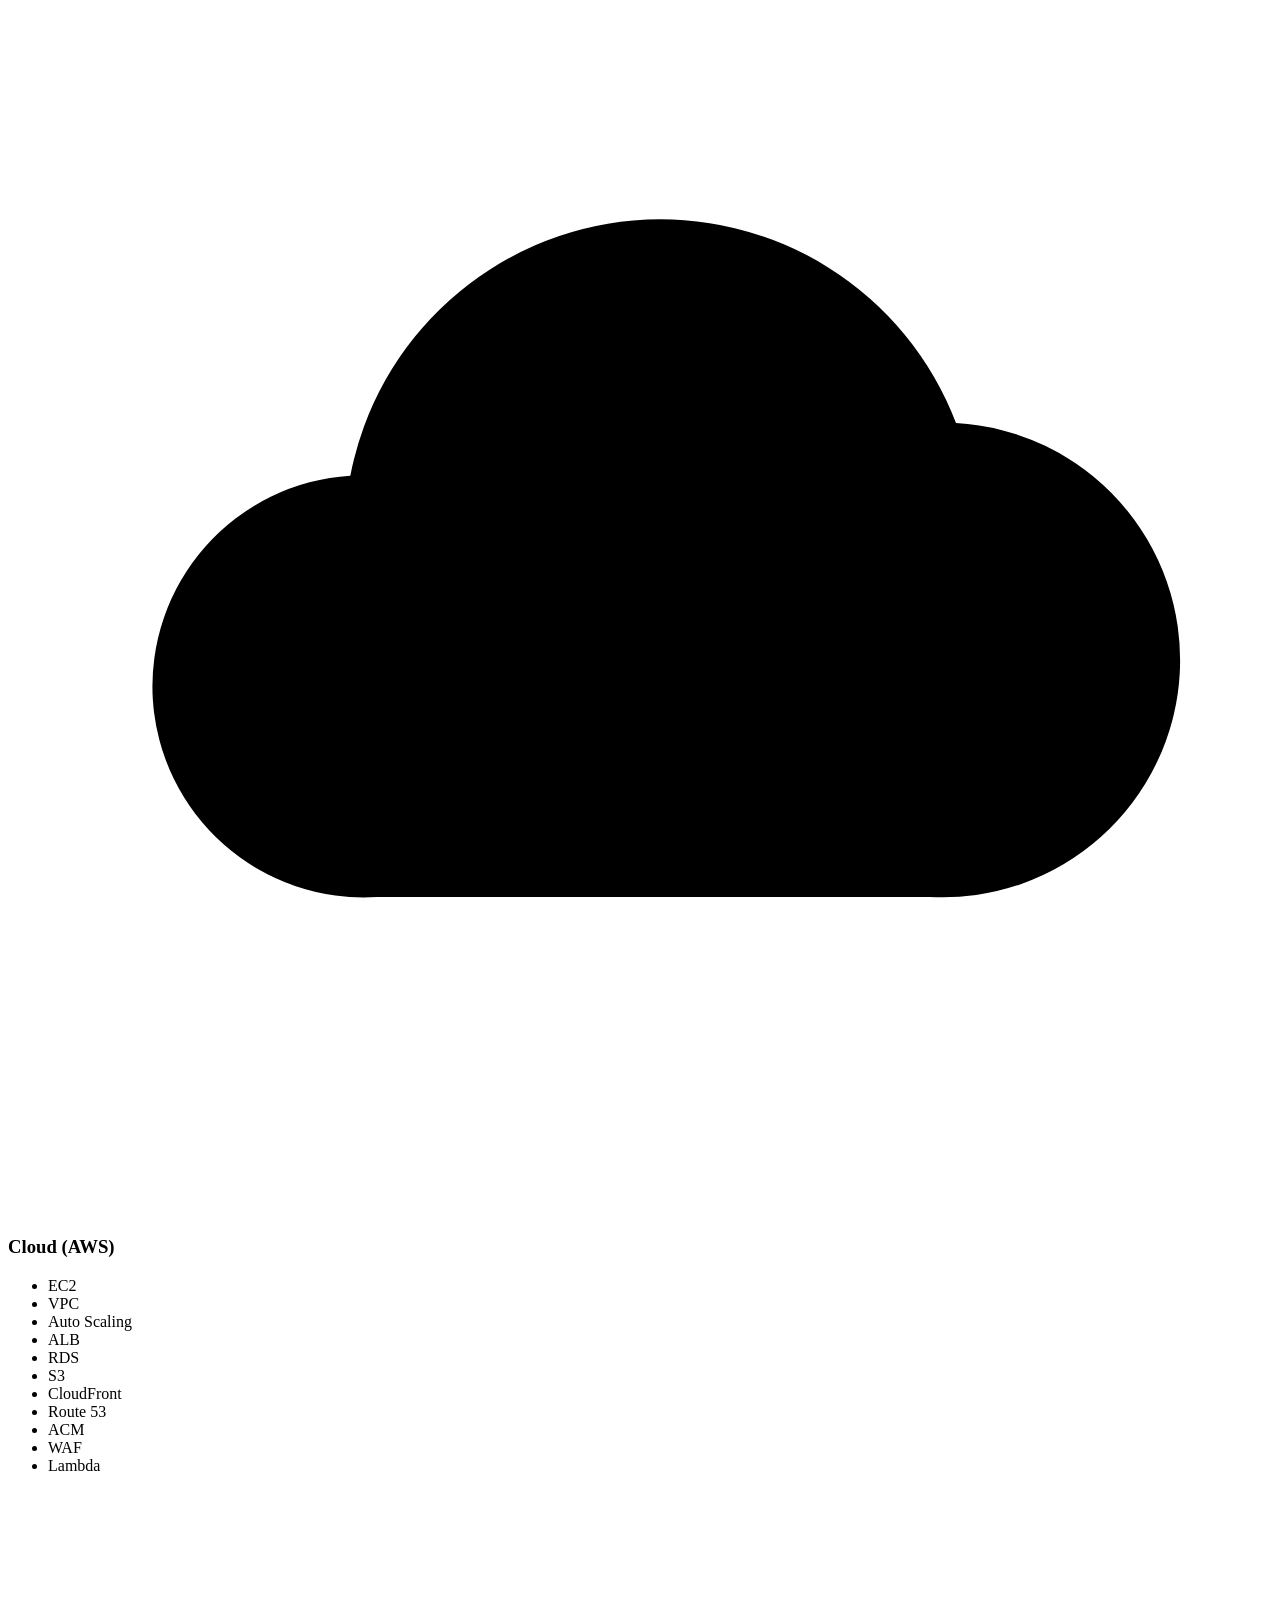
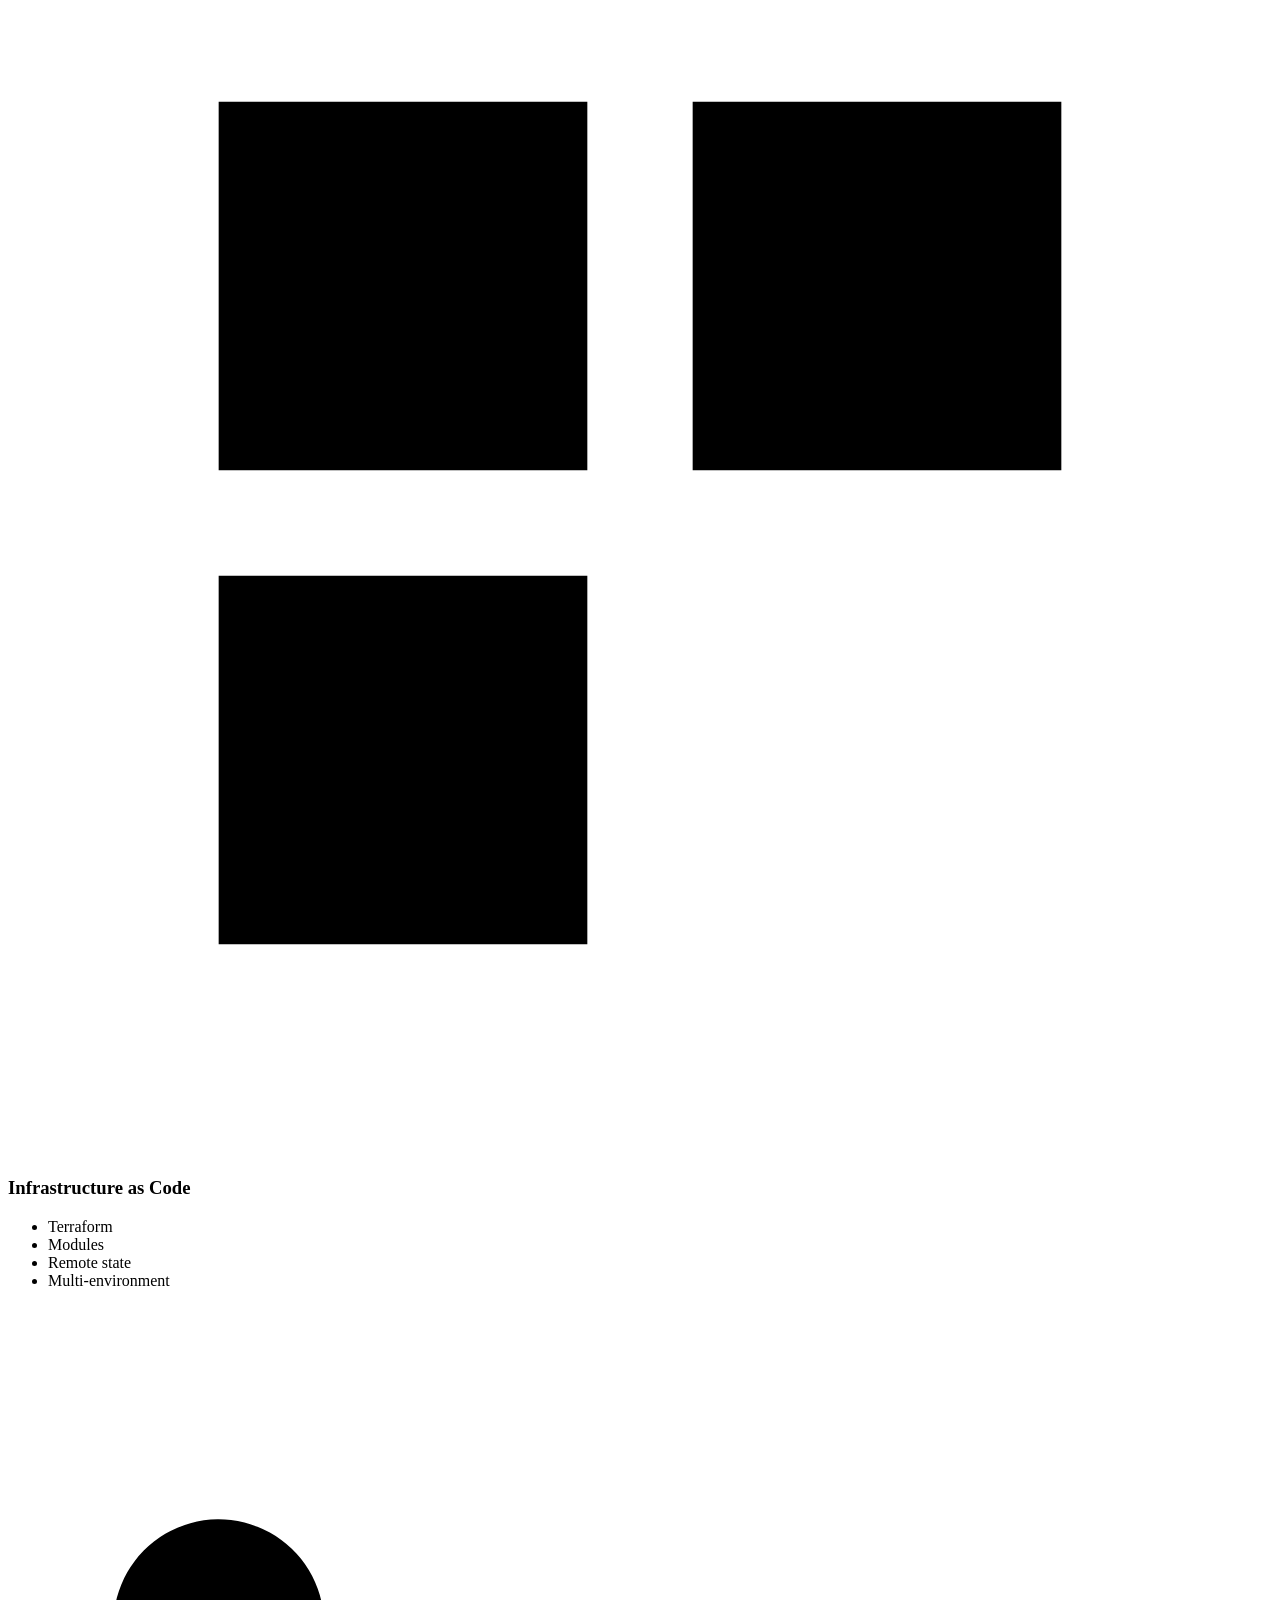
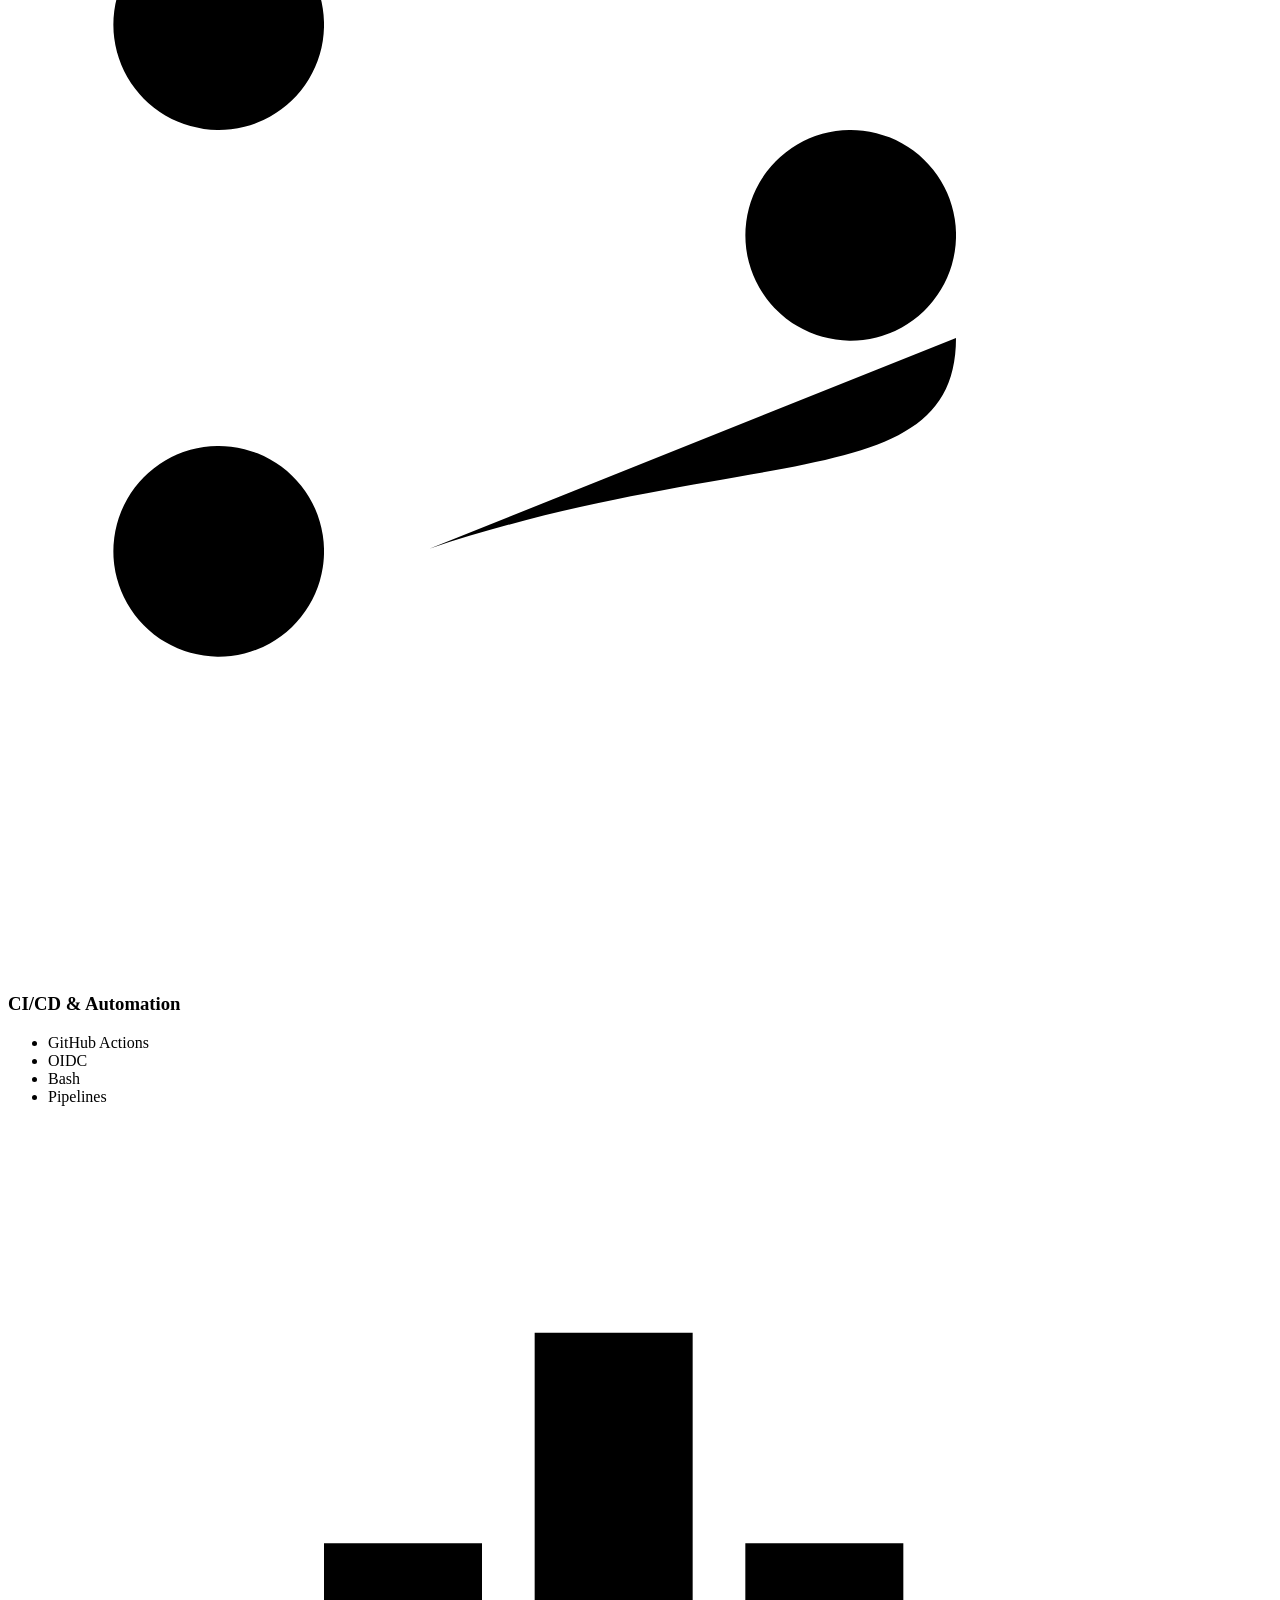
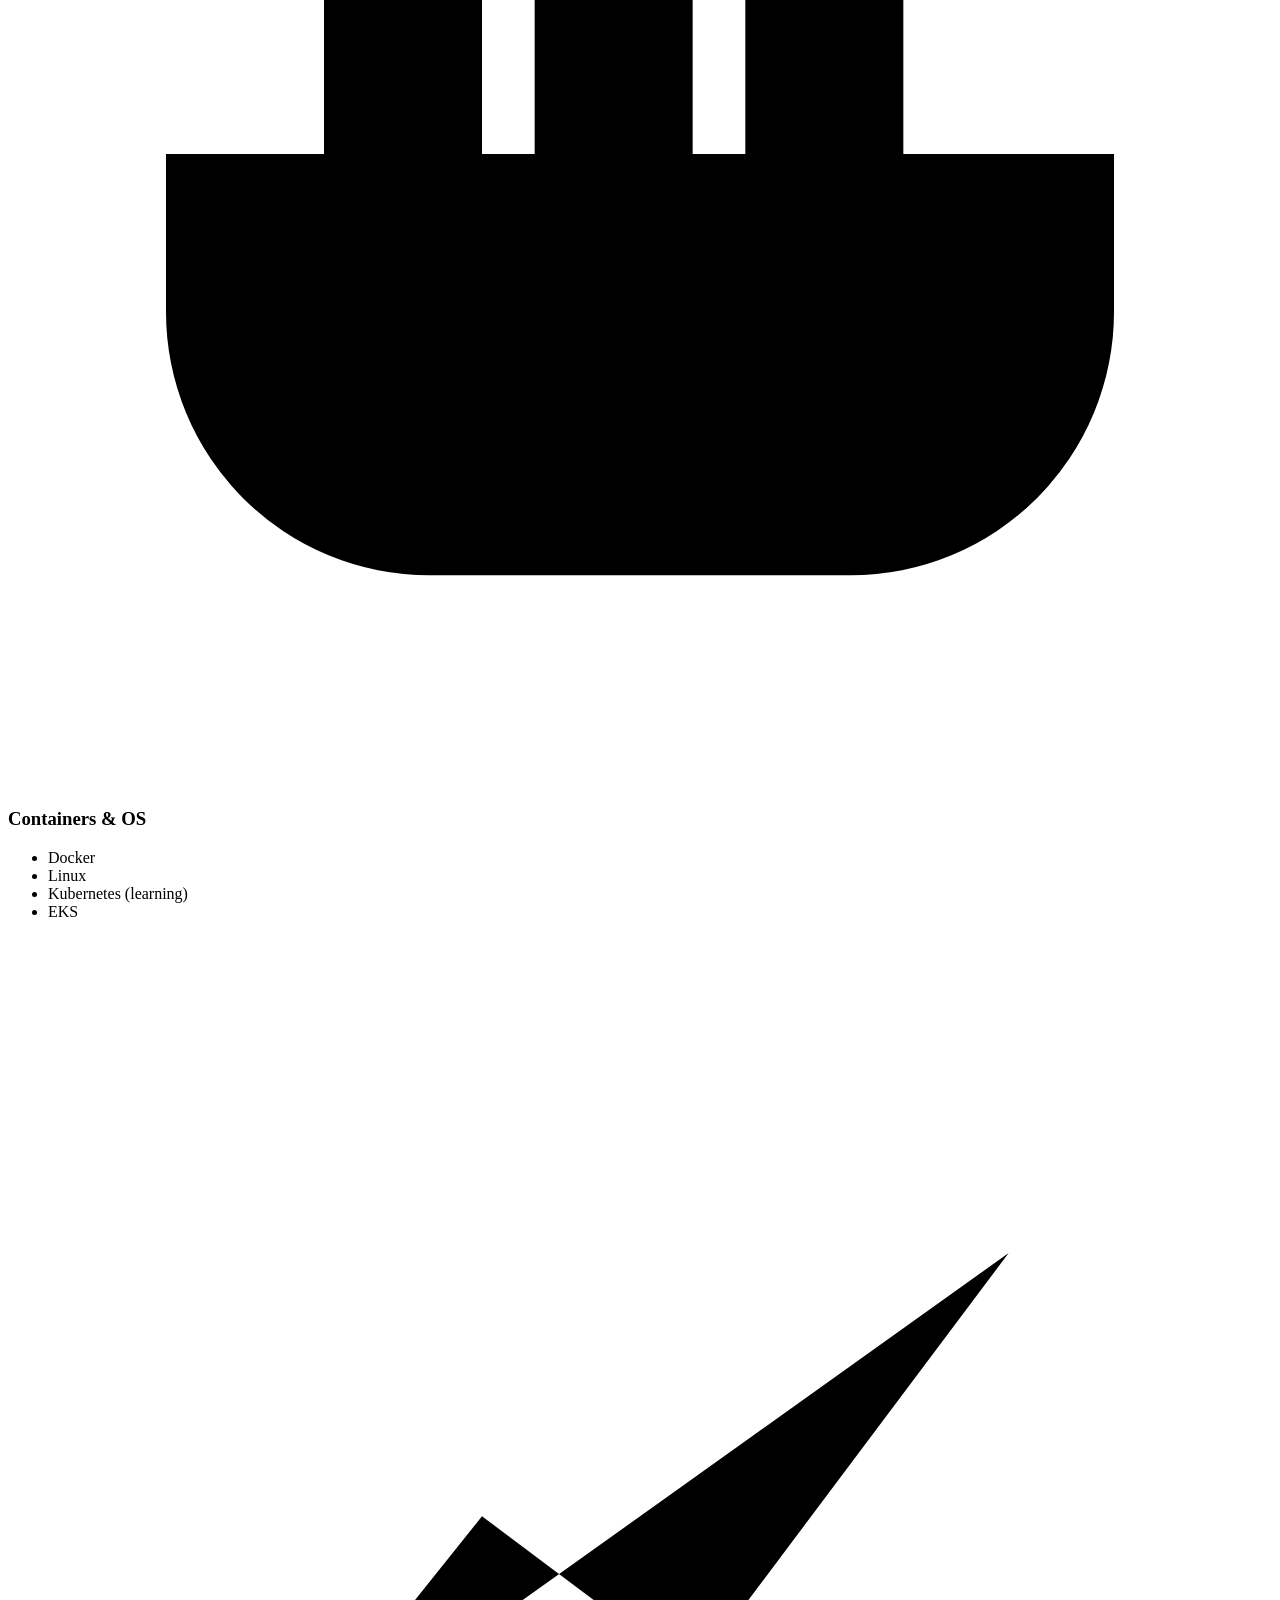
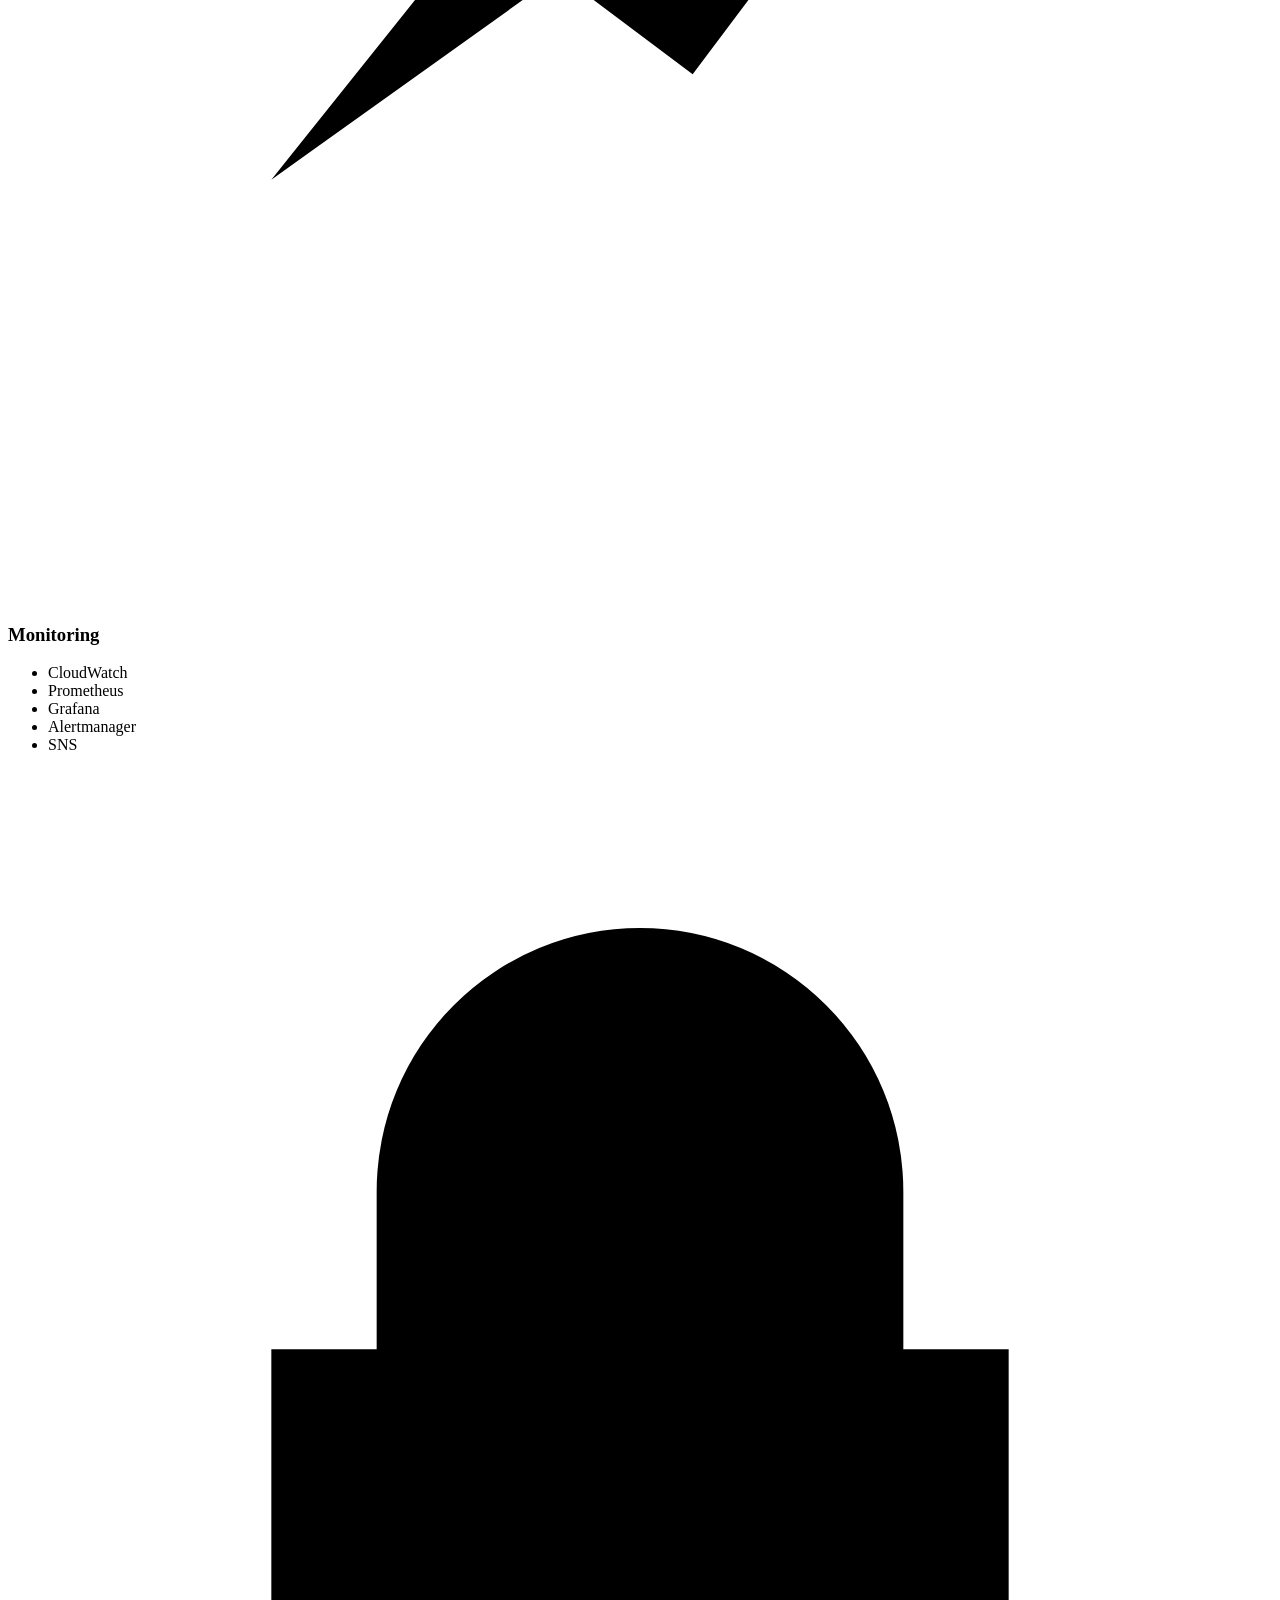
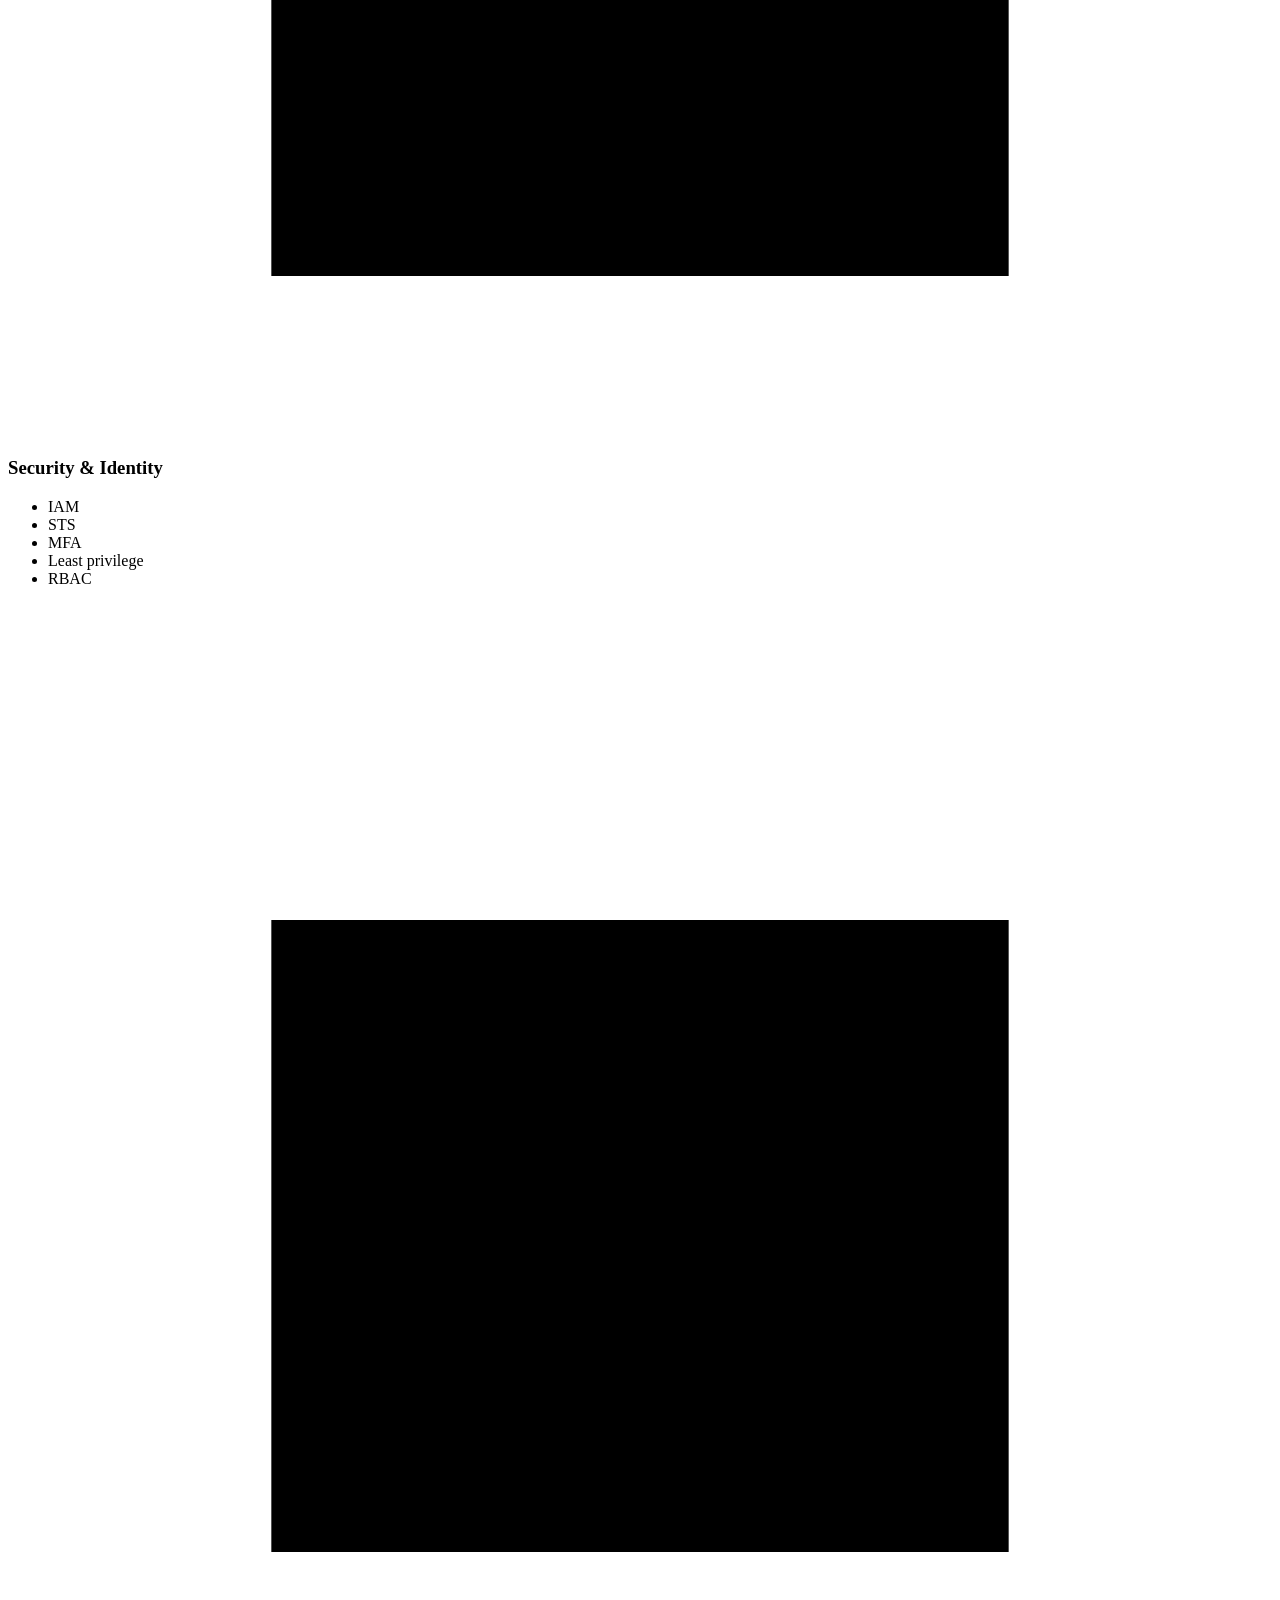
==== commit c01cdaf0: "update on project number on github" ====
--- a/site/index.html
+++ b/site/index.html
@@ -98,7 +98,8 @@
           <p class="hero__tag" data-i18n="t83a1523d">Building secure, automated cloud infrastructure with
             <strong>Terraform</strong>, <strong>Docker</strong> and <strong>GitHub Actions</strong>.
           </p>
-          <p class="hero__lede" data-i18n="tbf713655">I'm Mbodou, an AWS Certified Solutions Architect – Associate based in Jersey City,
+          <p class="hero__lede" data-i18n="tbf713655">I'm Mbodou, an AWS Certified Solutions Architect – Associate based
+            in Jersey City,
             NJ. I design AWS environments as code, ship them through CI/CD, and add the monitoring that tells you when
             something breaks.</p>
           <div class="hero__actions">
@@ -115,7 +116,7 @@
           <ul aria-label="Highlights" class="hero__stats">
             <li><strong>2</strong><span data-i18n="td83773ac">AWS certifications</span></li>
             <li><strong>12</strong><span data-i18n="t70f3dcfe">reusable Terraform modules</span></li>
-            <li><strong>3</strong><span data-i18n="ta399ce38">availability zones per build</span></li>
+            <li><strong>13</strong><span data-i18n="ta399ce38">projects on GitHub</span></li>
           </ul>
         </div>
         <div class="hero__visual">
@@ -406,7 +407,7 @@
               </svg>
               <span class="badge" data-i18n="tae31ad5d">Featured</span>
               <!-- REPLACE: set href to your YouTube demo and remove data-pending -->
-              <a aria-label="Watch the three-tier AWS demo video" class="play" 
+              <a aria-label="Watch the three-tier AWS demo video" class="play"
                 href="https://www.youtube.com/watch?v=vO_-WCvkxsc&t=547s/" rel="noopener" target="_blank"><svg
                   aria-hidden="true" height="22" viewbox="0 0 24 24" width="22">
                   <path d="M8 5v14l11-7z" fill="currentColor"></path>
@@ -427,8 +428,8 @@
                 <li>Prometheus</li>
               </ul>
               <div class="project__links">
-                <a class="btn btn--glass btn--sm" href="https://github.com/mahamatmbodou33/aws-3tier-terraform-cicd" rel="noopener"      
-                  target="_blank">GitHub</a>
+                <a class="btn btn--glass btn--sm" href="https://github.com/mahamatmbodou33/aws-3tier-terraform-cicd"
+                  rel="noopener" target="_blank">GitHub</a>
                 <!-- <span class="soon" data-i18n="t1d8655cf">Demo video coming soon</span> -->
               </div>
             </div>
@@ -476,9 +477,9 @@
                 <rect class="t-outline" height="30" rx="6" width="64" x="200" y="118"></rect>
                 <path class="t-line" d="M160 56v30M88 86h144M88 86v32M160 86v32M232 86v32"></path>
               </svg>
-              <a aria-label="Watch the IAM access control demo video" class="play" 
-                href="https://www.youtube.com/watch?v=DUXx-5xEUTw/" rel="noopener" target="_blank"><svg aria-hidden="true" height="22"
-                  viewbox="0 0 24 24" width="22">
+              <a aria-label="Watch the IAM access control demo video" class="play"
+                href="https://www.youtube.com/watch?v=DUXx-5xEUTw/" rel="noopener" target="_blank"><svg
+                  aria-hidden="true" height="22" viewbox="0 0 24 24" width="22">
                   <path d="M8 5v14l11-7z" fill="currentColor"></path>
                 </svg></a>
             </div>
@@ -495,8 +496,8 @@
                 <li>RBAC</li>
               </ul>
               <div class="project__links">
-                <a class="btn btn--glass btn--sm" href="https://github.com/mahamatmbodou33/aws-iam-rbac-enterprise" rel="noopener"
-                  target="_blank">GitHub</a>
+                <a class="btn btn--glass btn--sm" href="https://github.com/mahamatmbodou33/aws-iam-rbac-enterprise"
+                  rel="noopener" target="_blank">GitHub</a>
                 <!-- <span class="soon" data-i18n="t1d8655cf">Demo video coming soon</span> -->
               </div>
             </div>
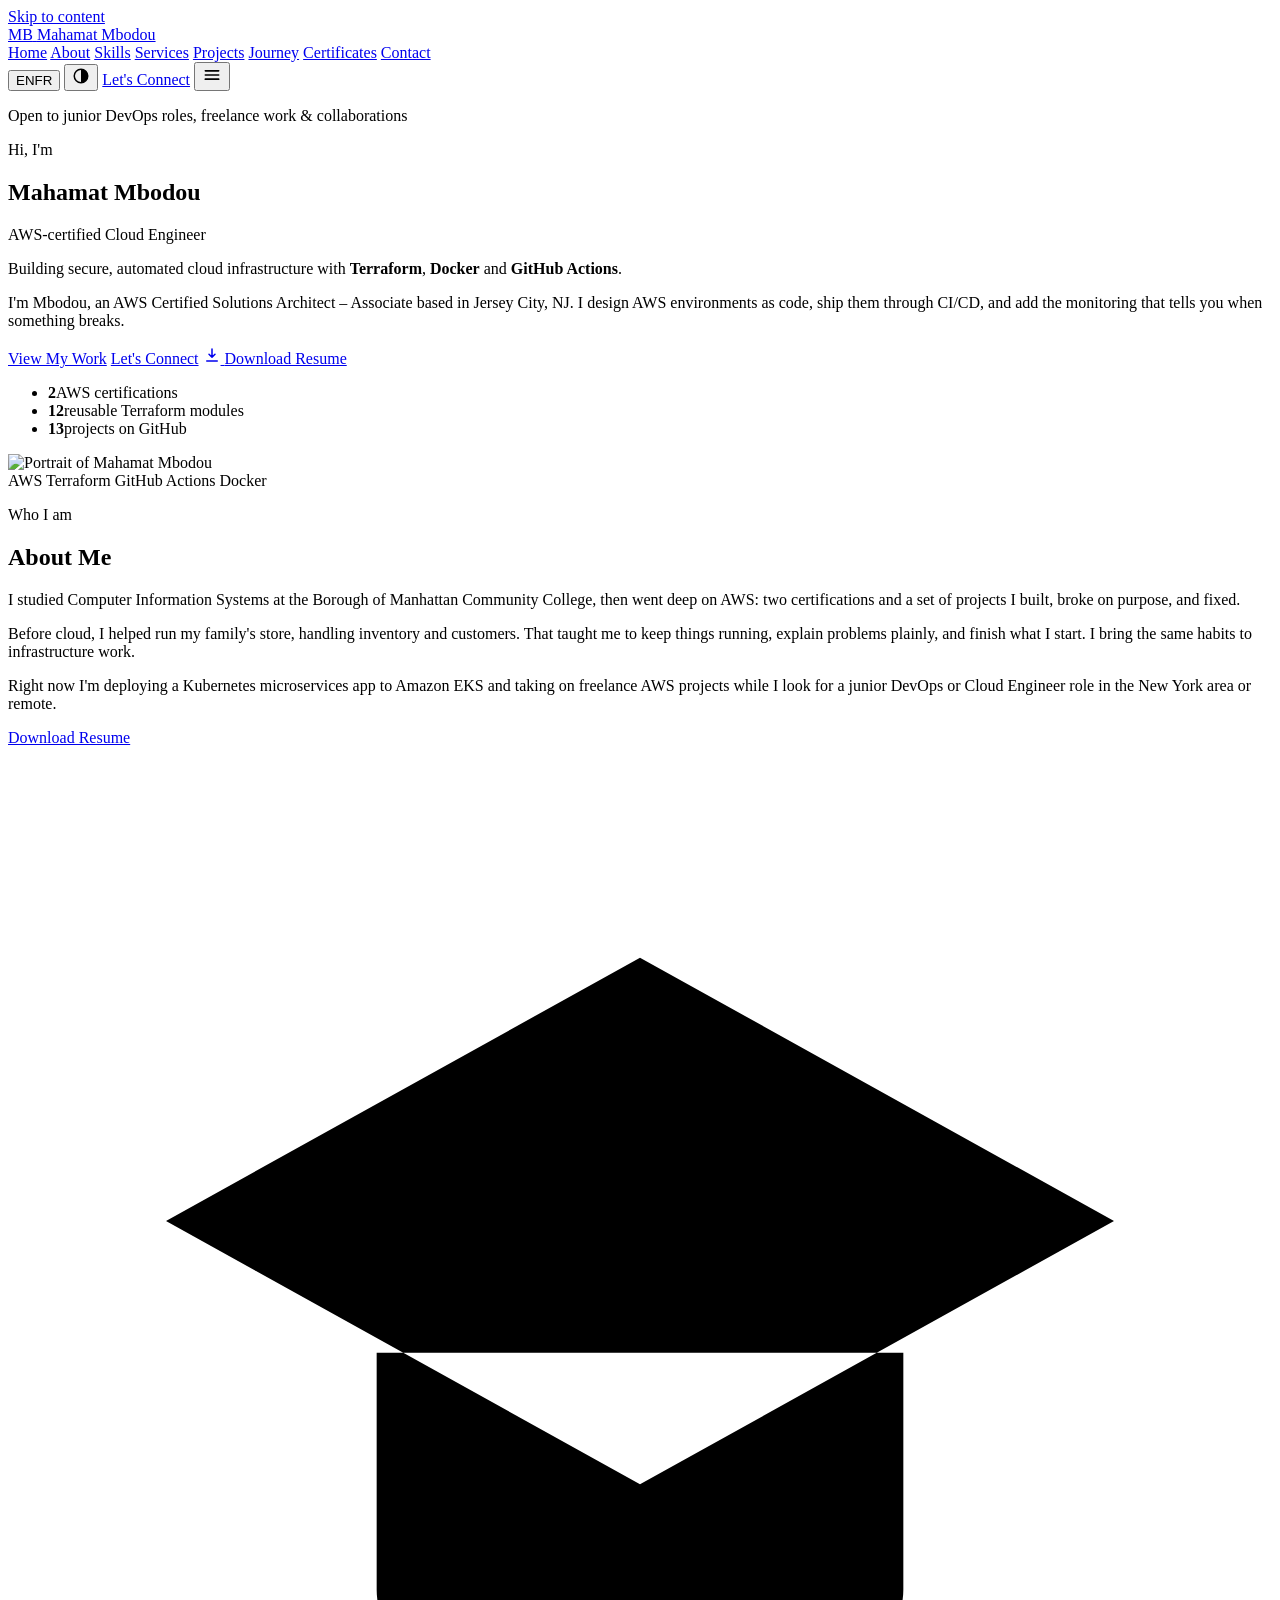
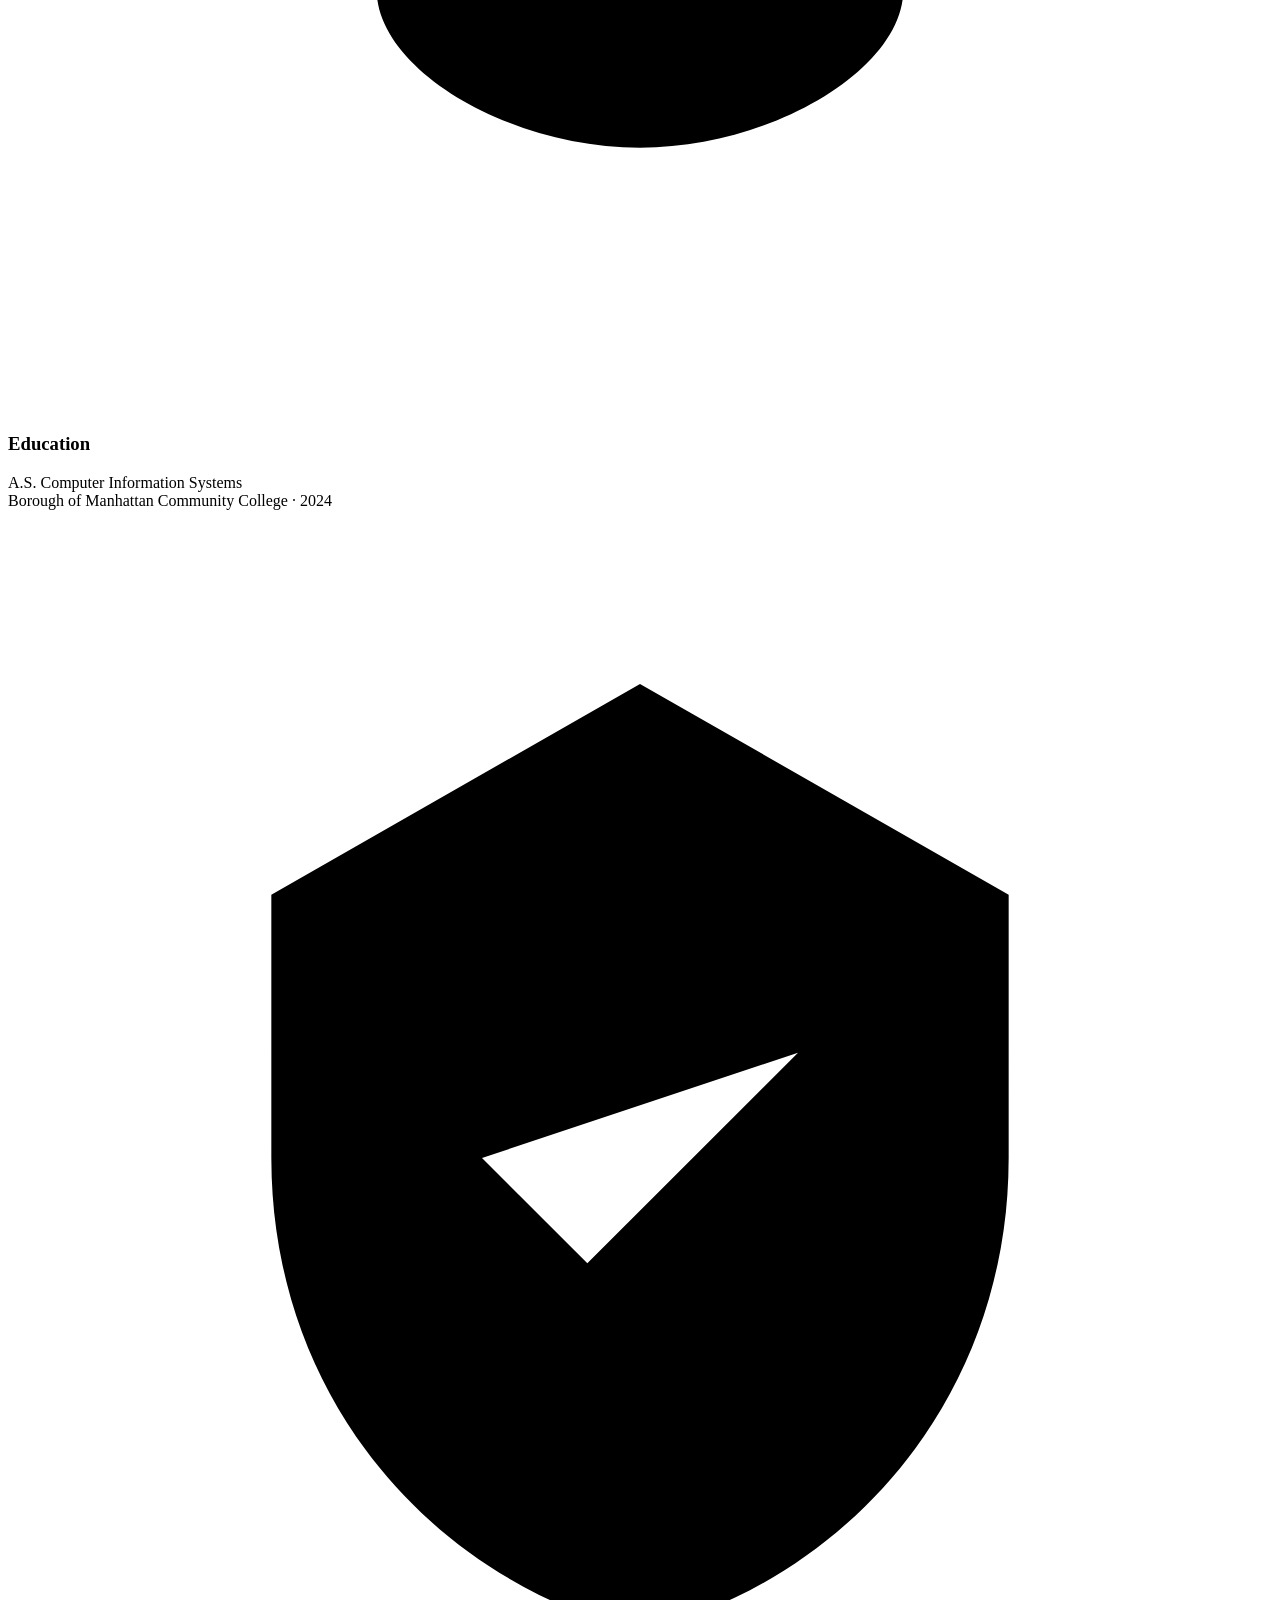
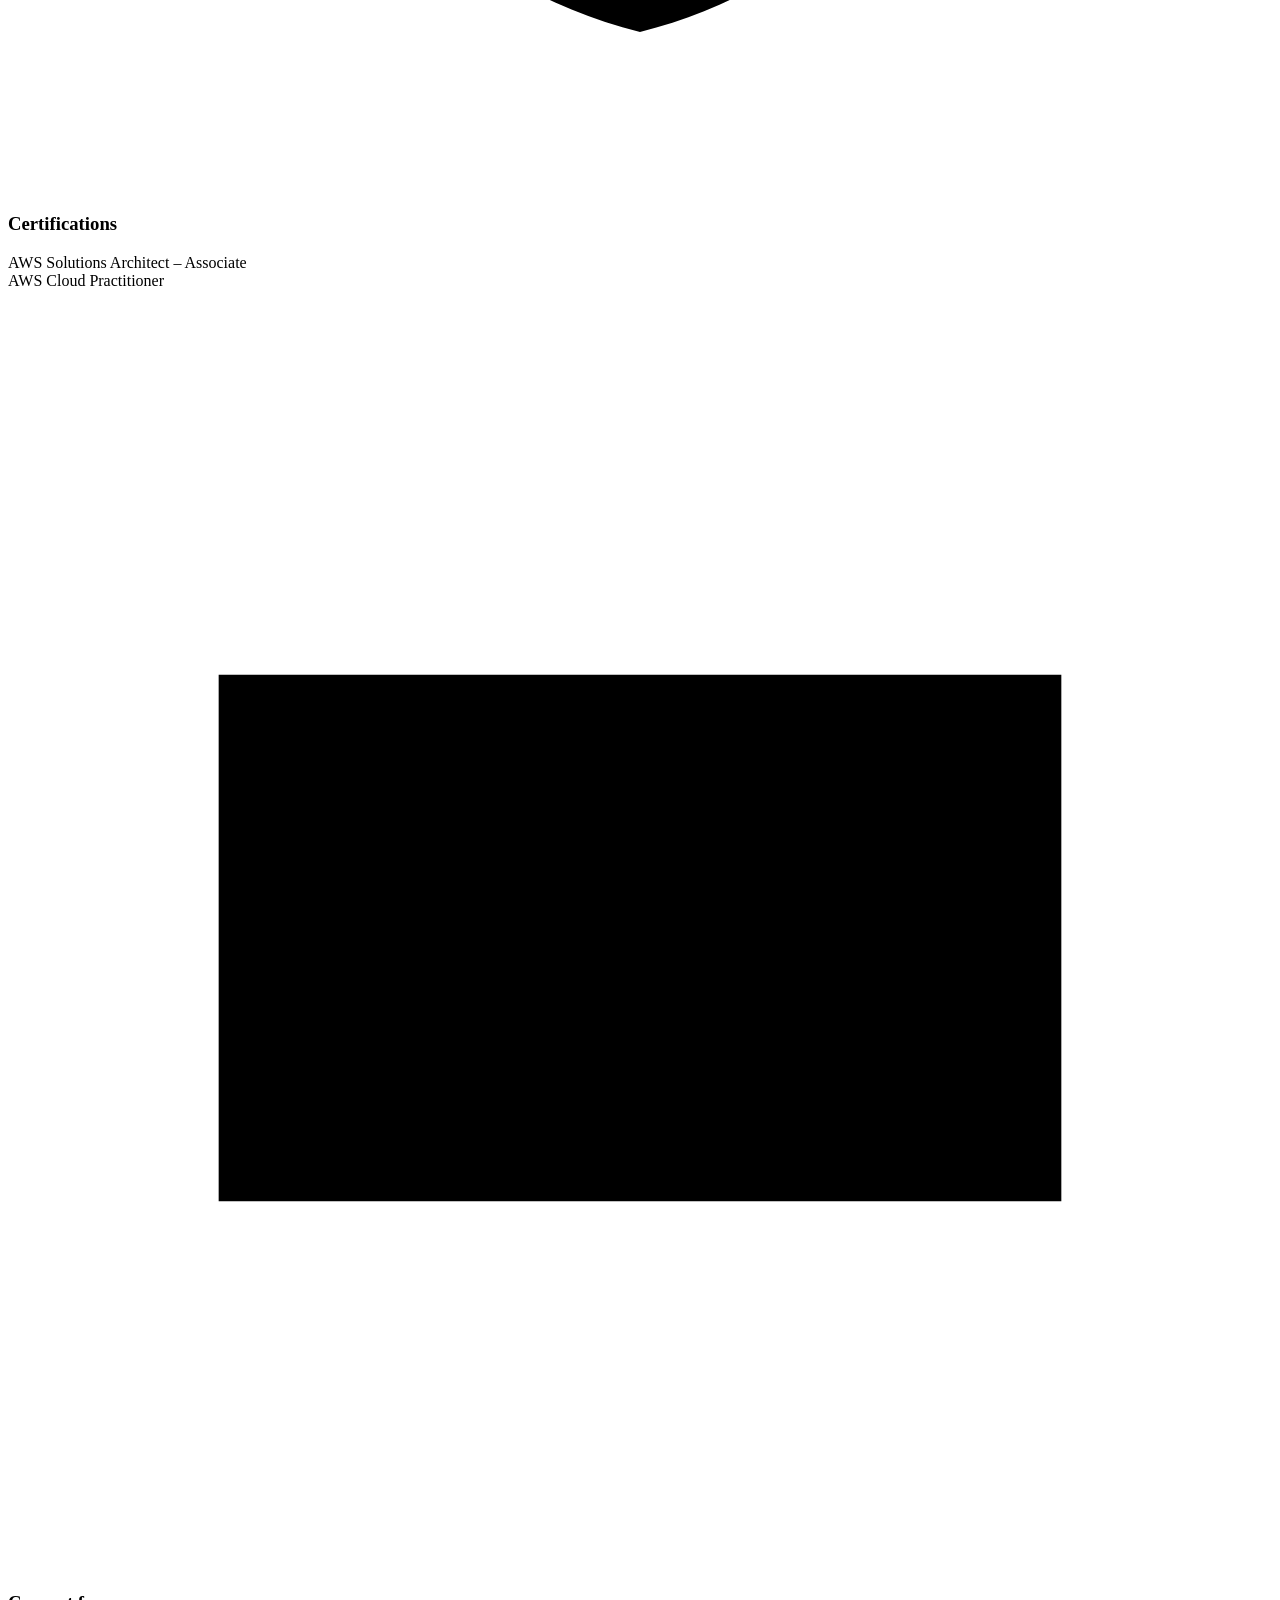
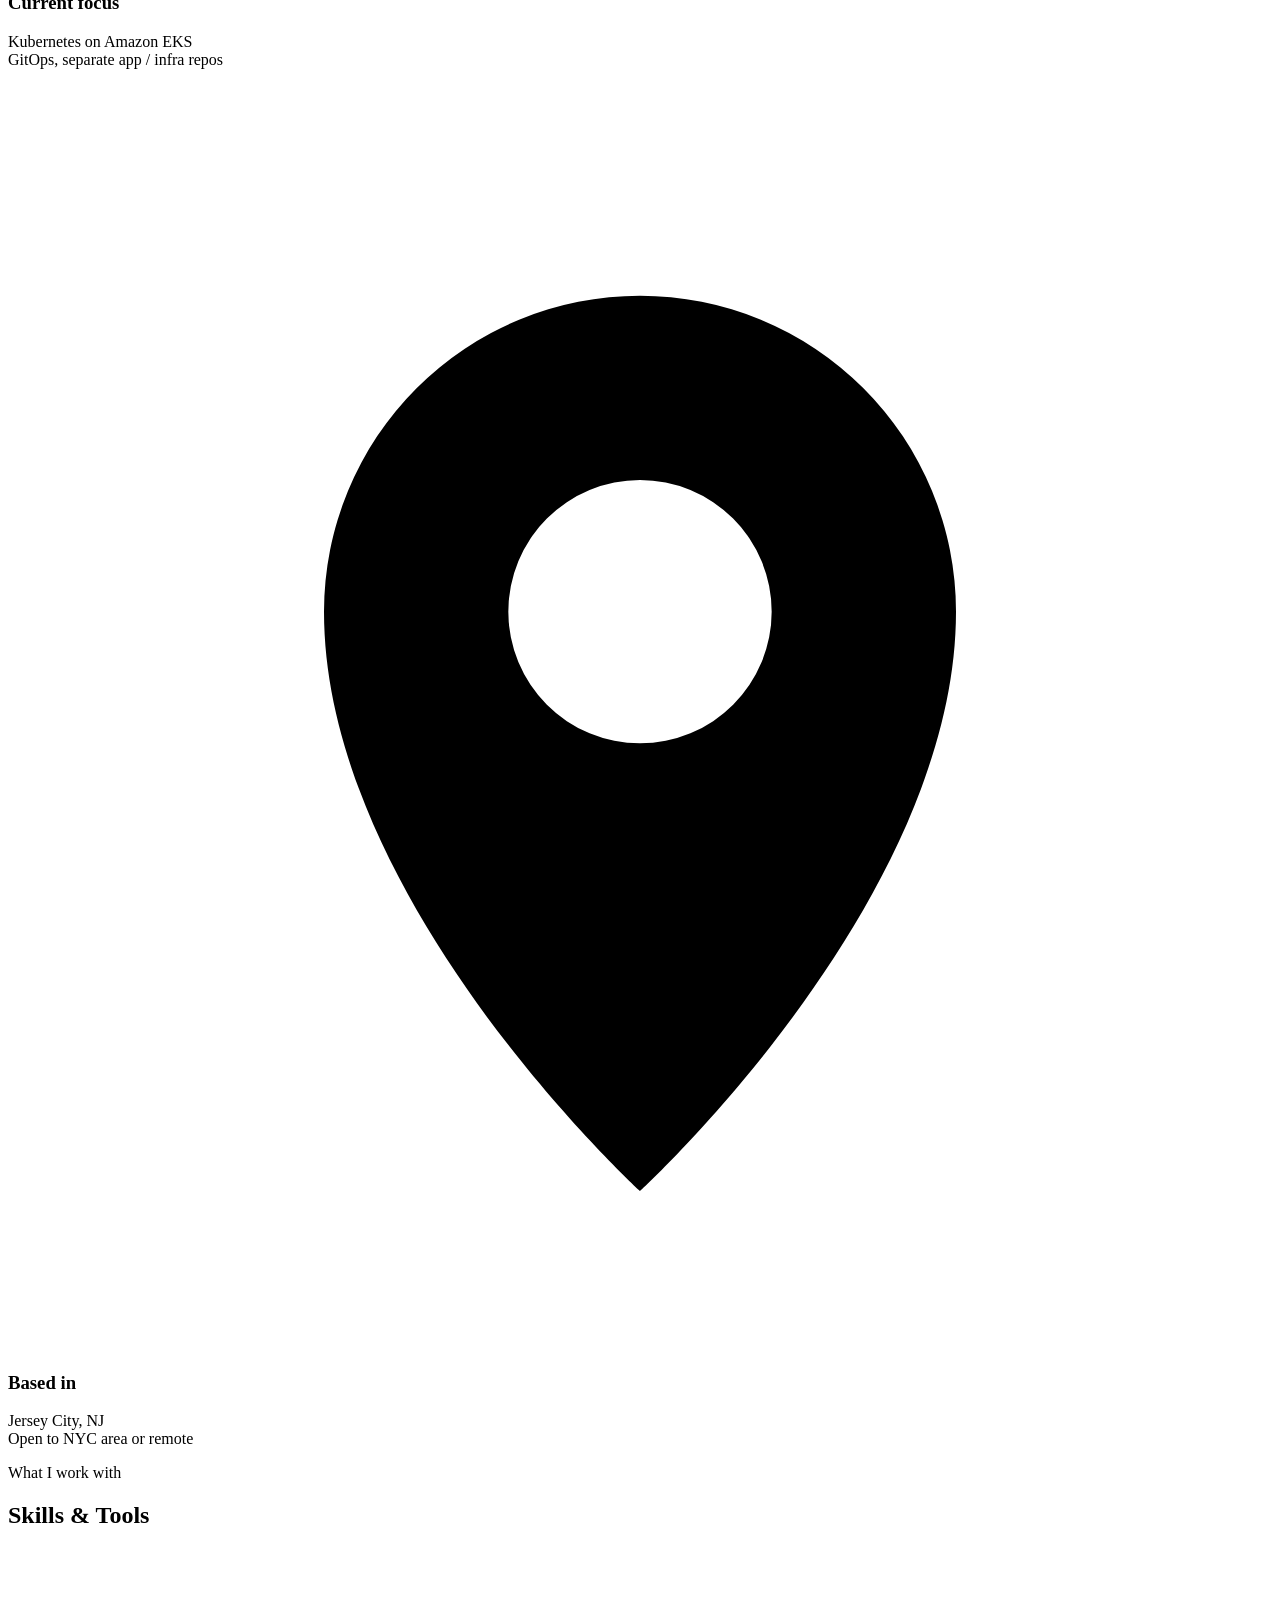
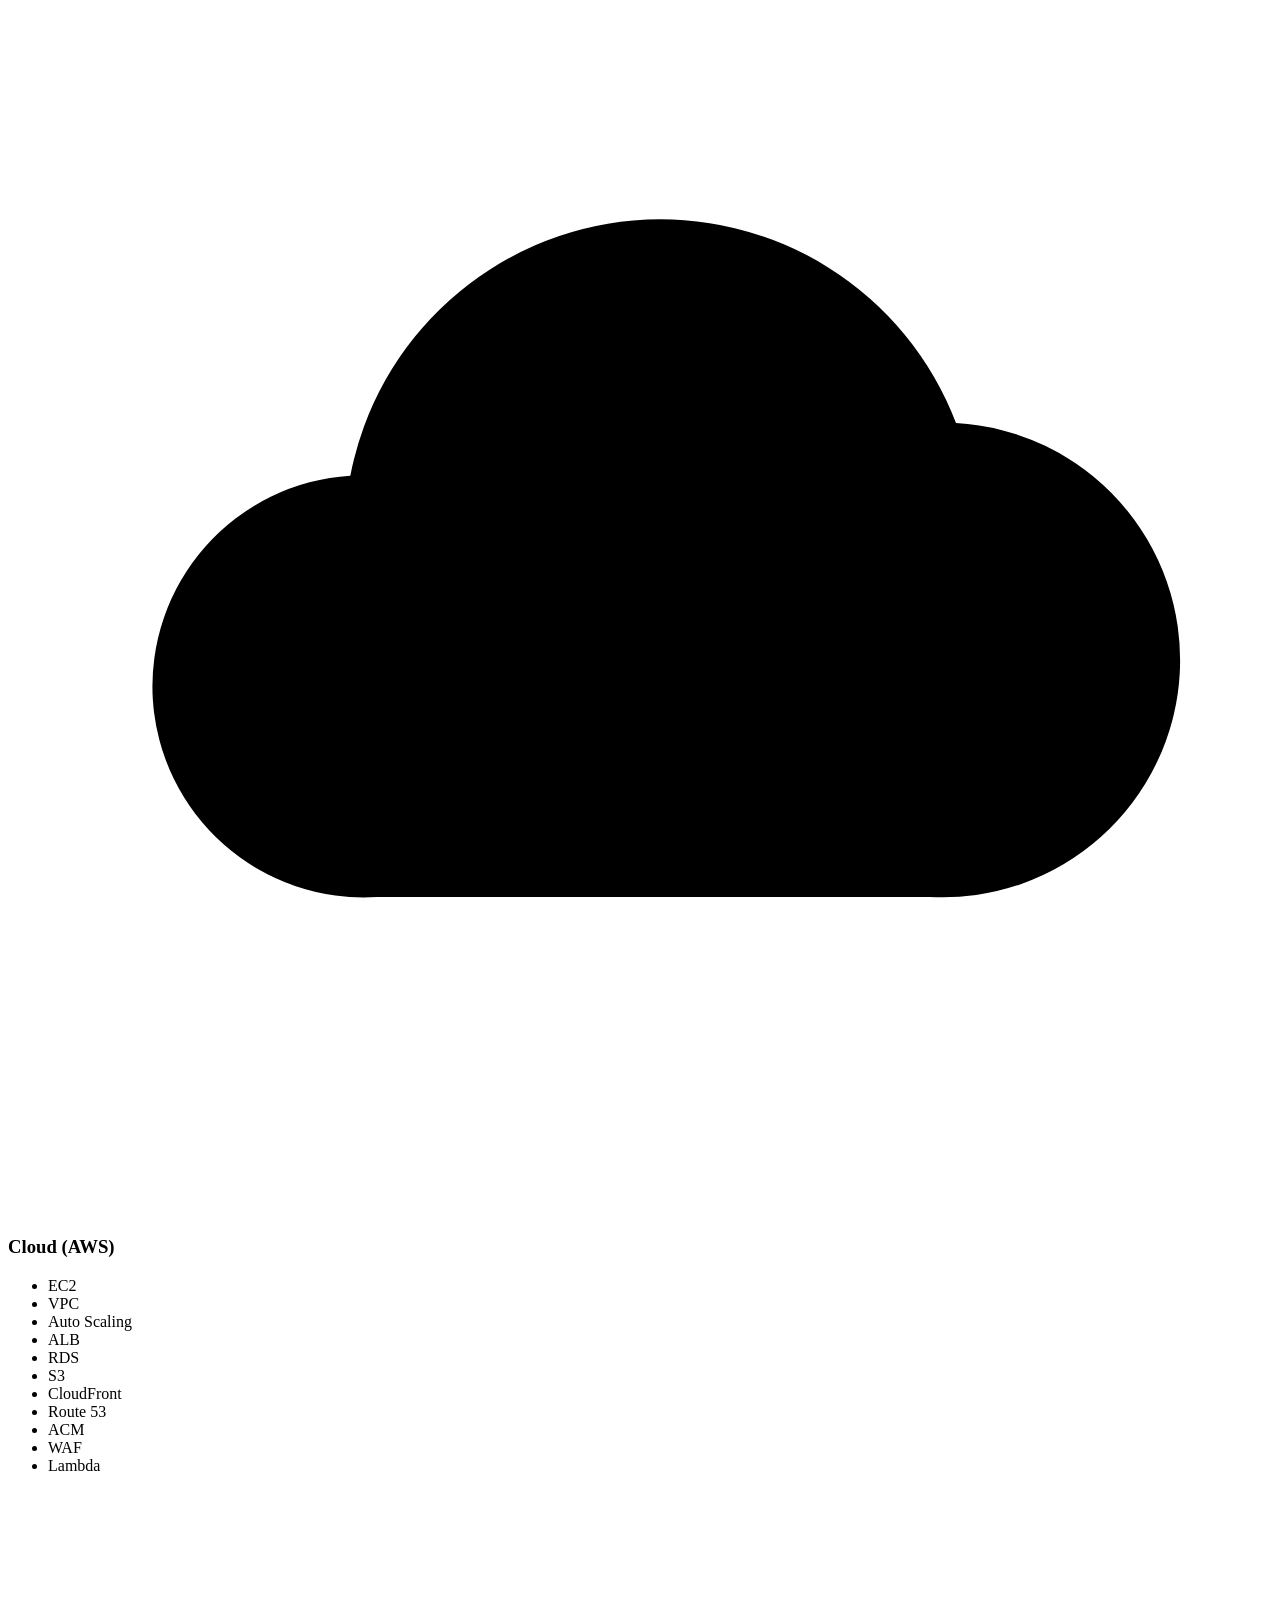
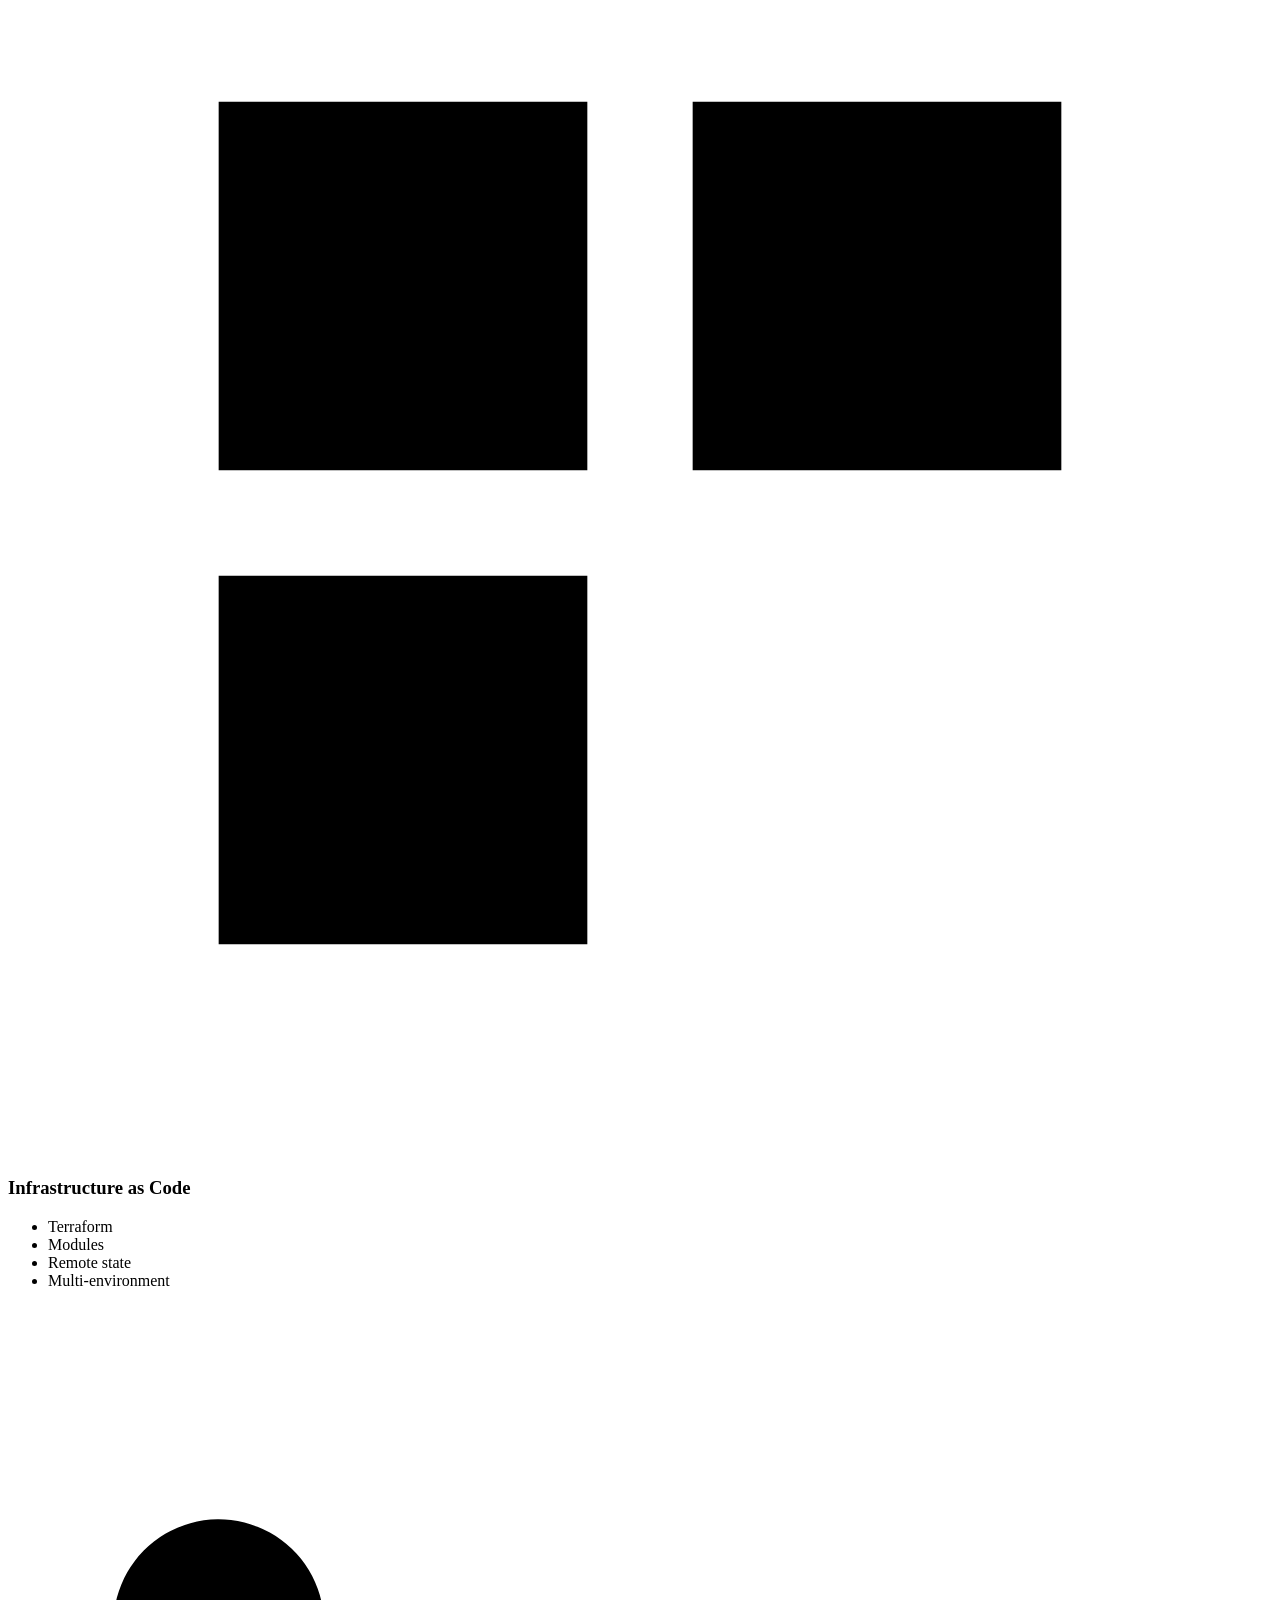
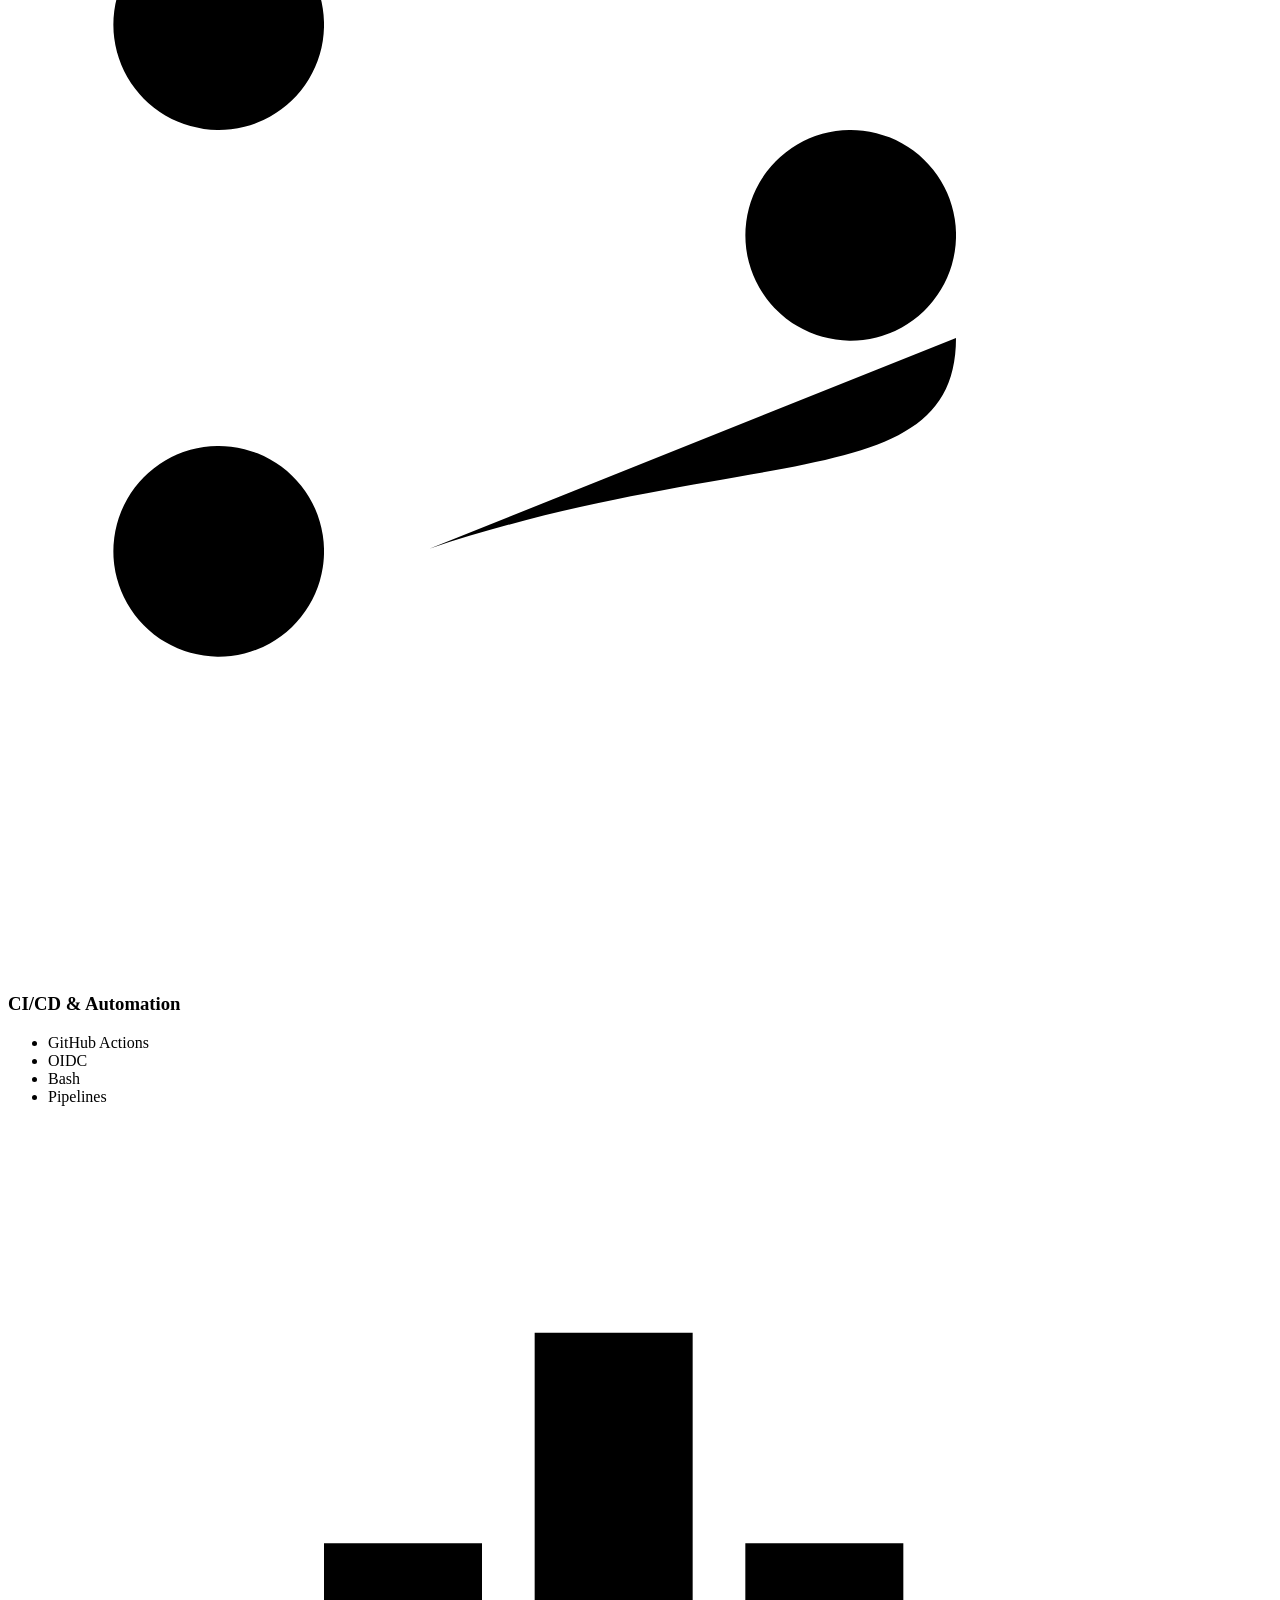
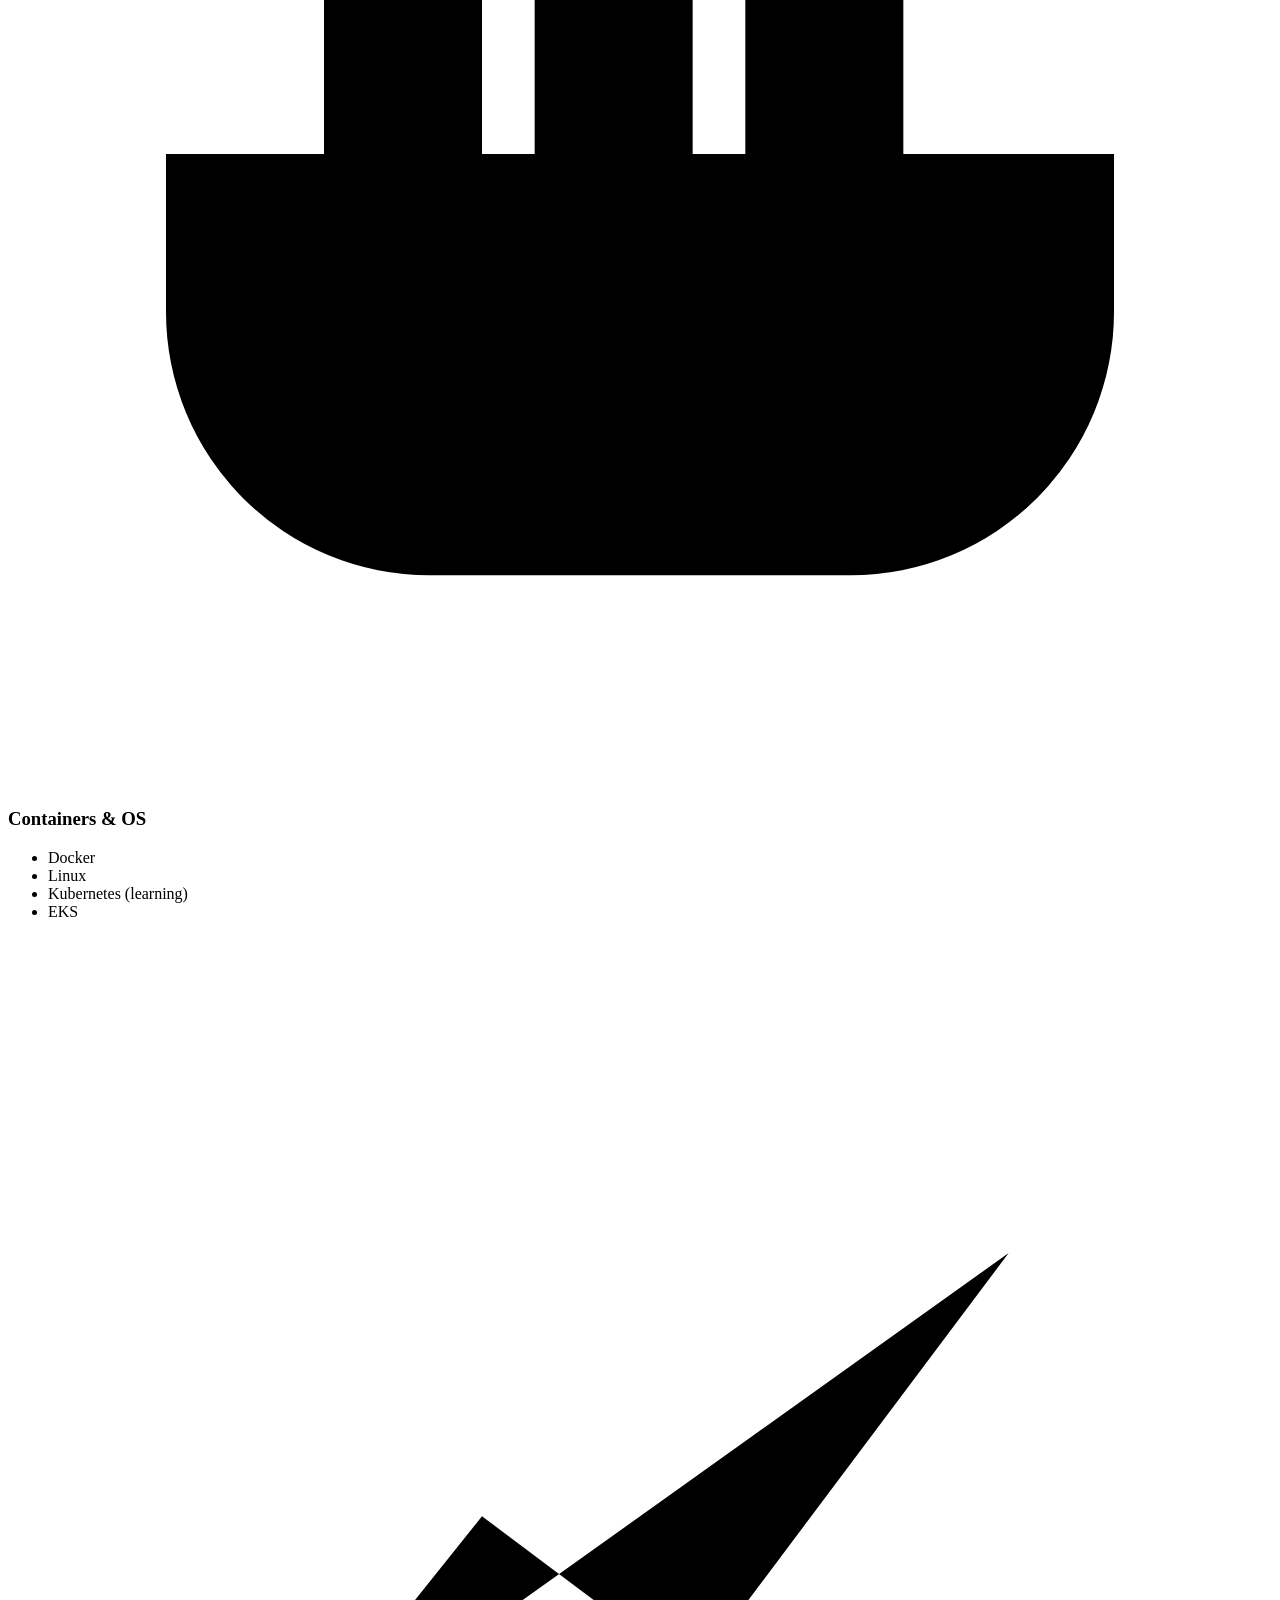
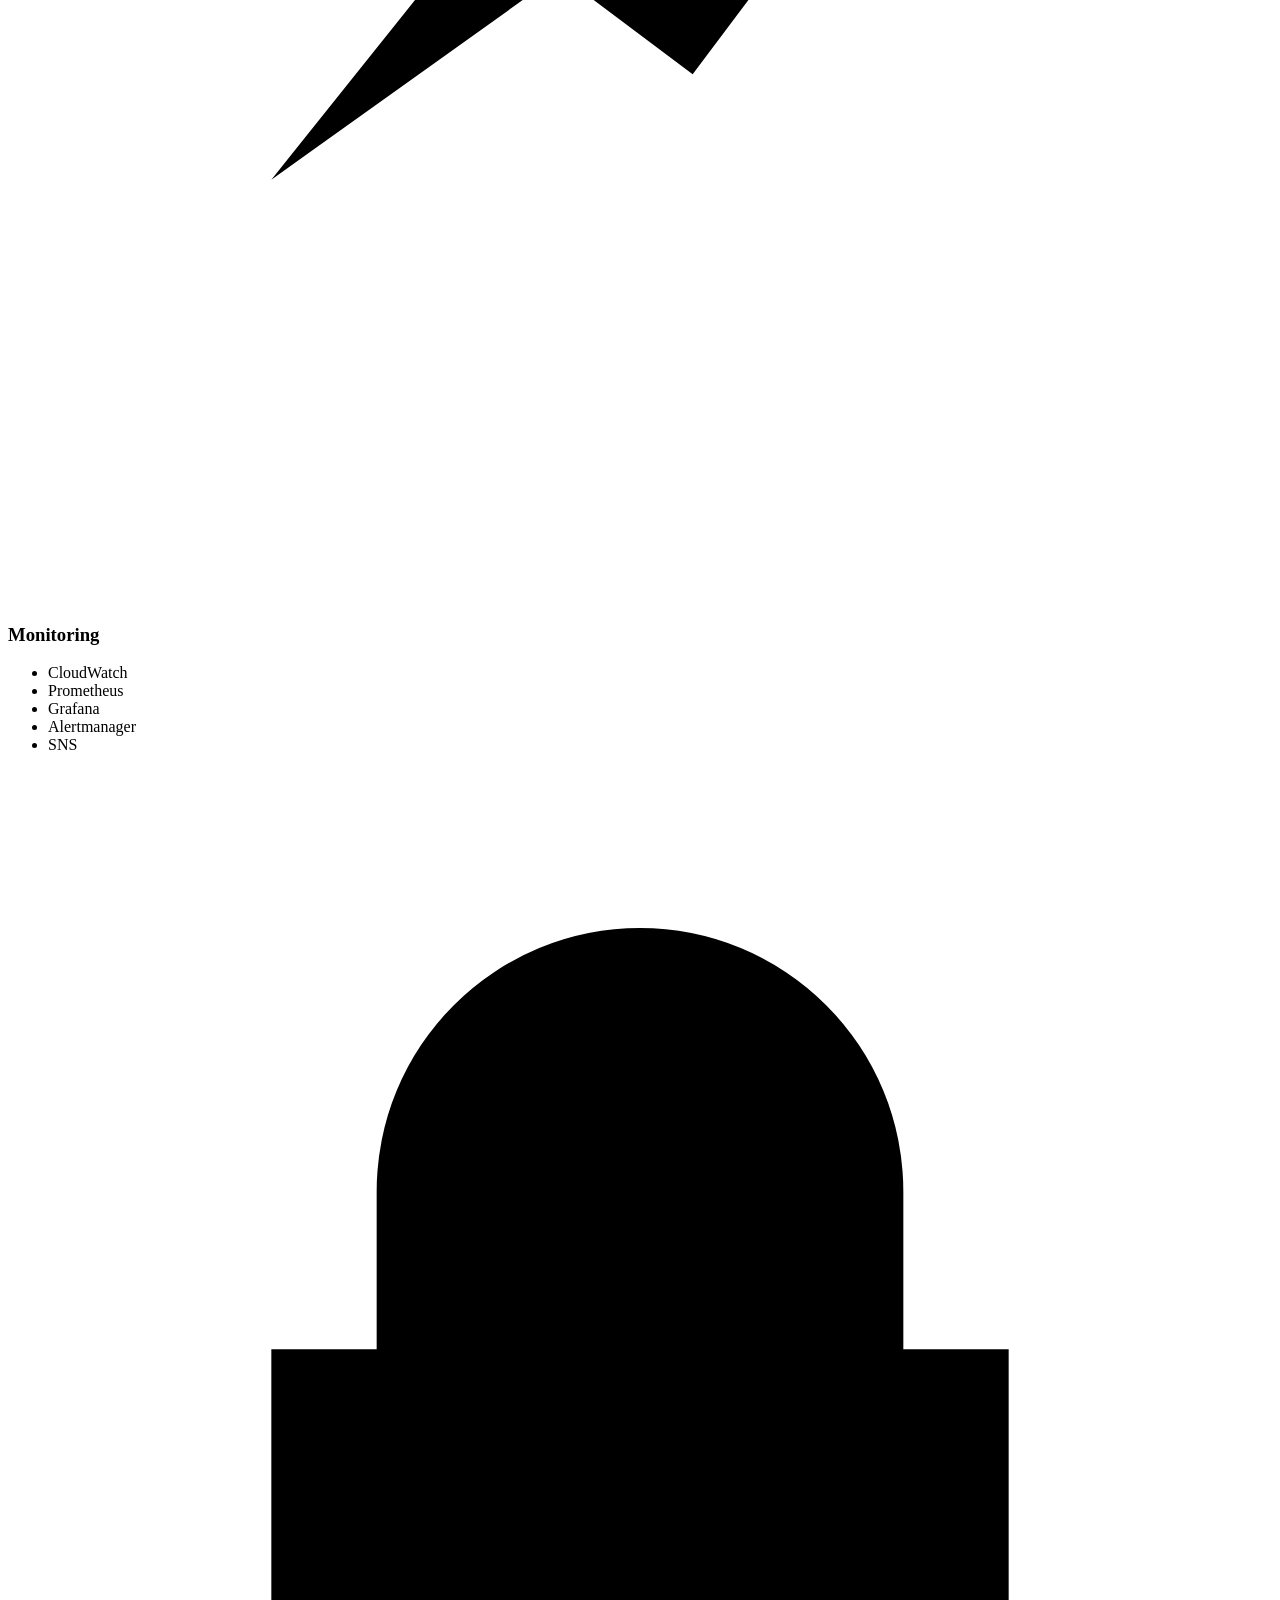
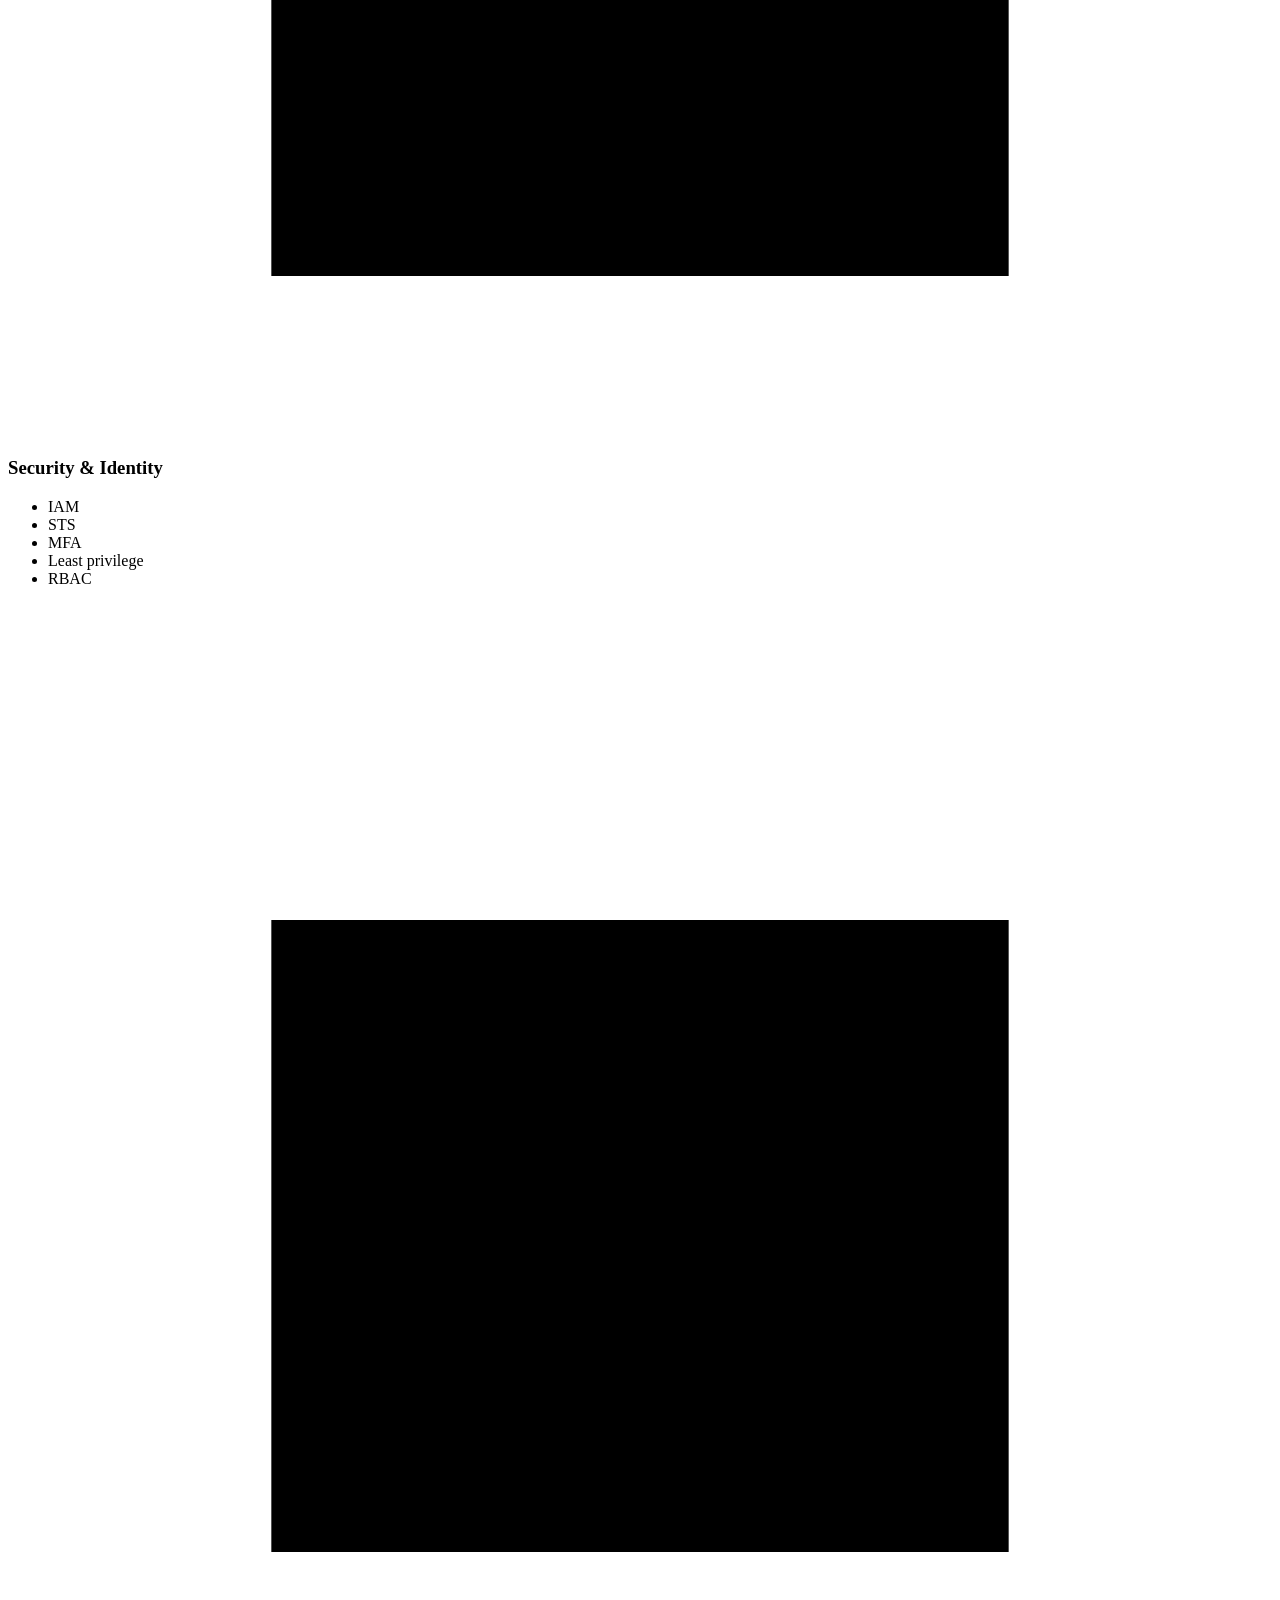
==== commit 7ab9191f: "update on project number on github" ====
--- a/site/index.html
+++ b/site/index.html
@@ -46,7 +46,7 @@
   <header class="nav" id="nav">
     <div class="wrap nav__inner">
       <a aria-label="Mahamat Mbodou, home" class="logo" href="#home">
-        <span aria-hidden="true" class="logo__mark">BM</span>
+        <span aria-hidden="true" class="logo__mark">MB</span>
 
         <span class="logo__text">Mahamat Mbodou</span>
       </a>
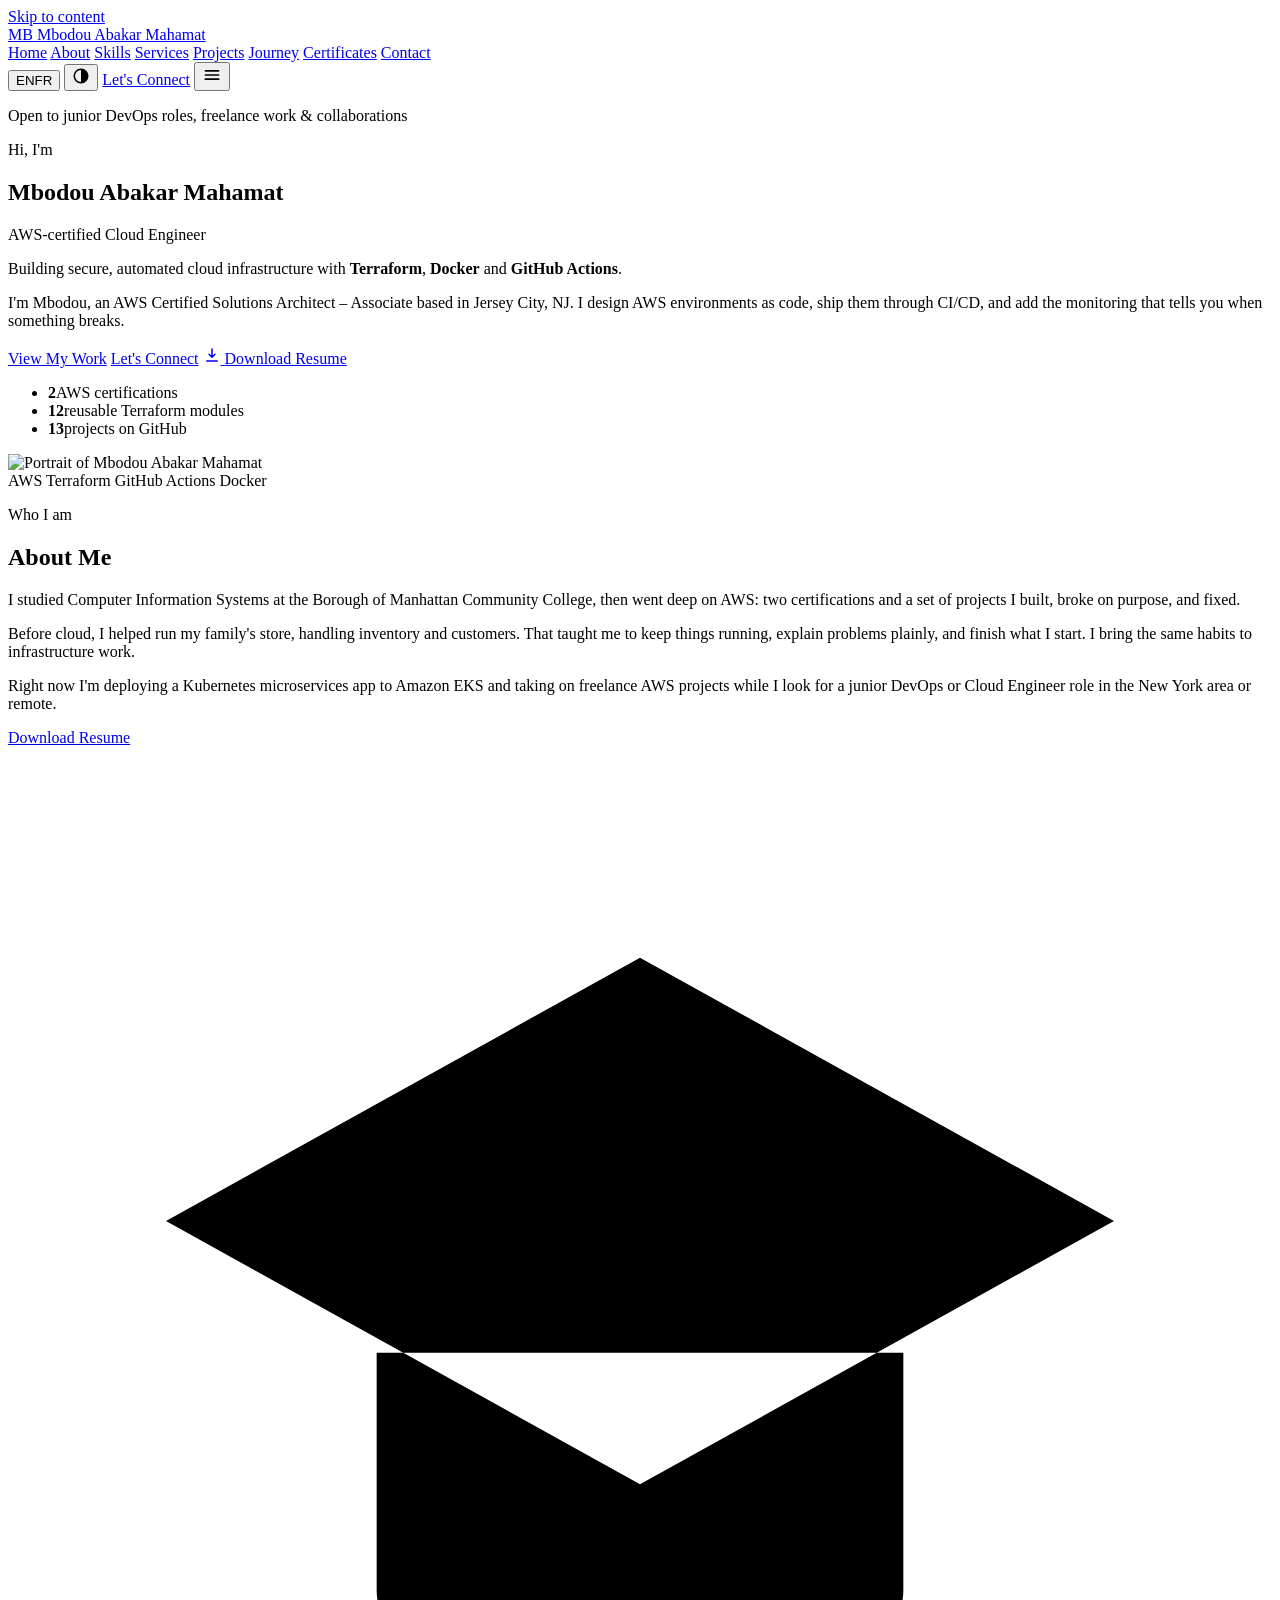
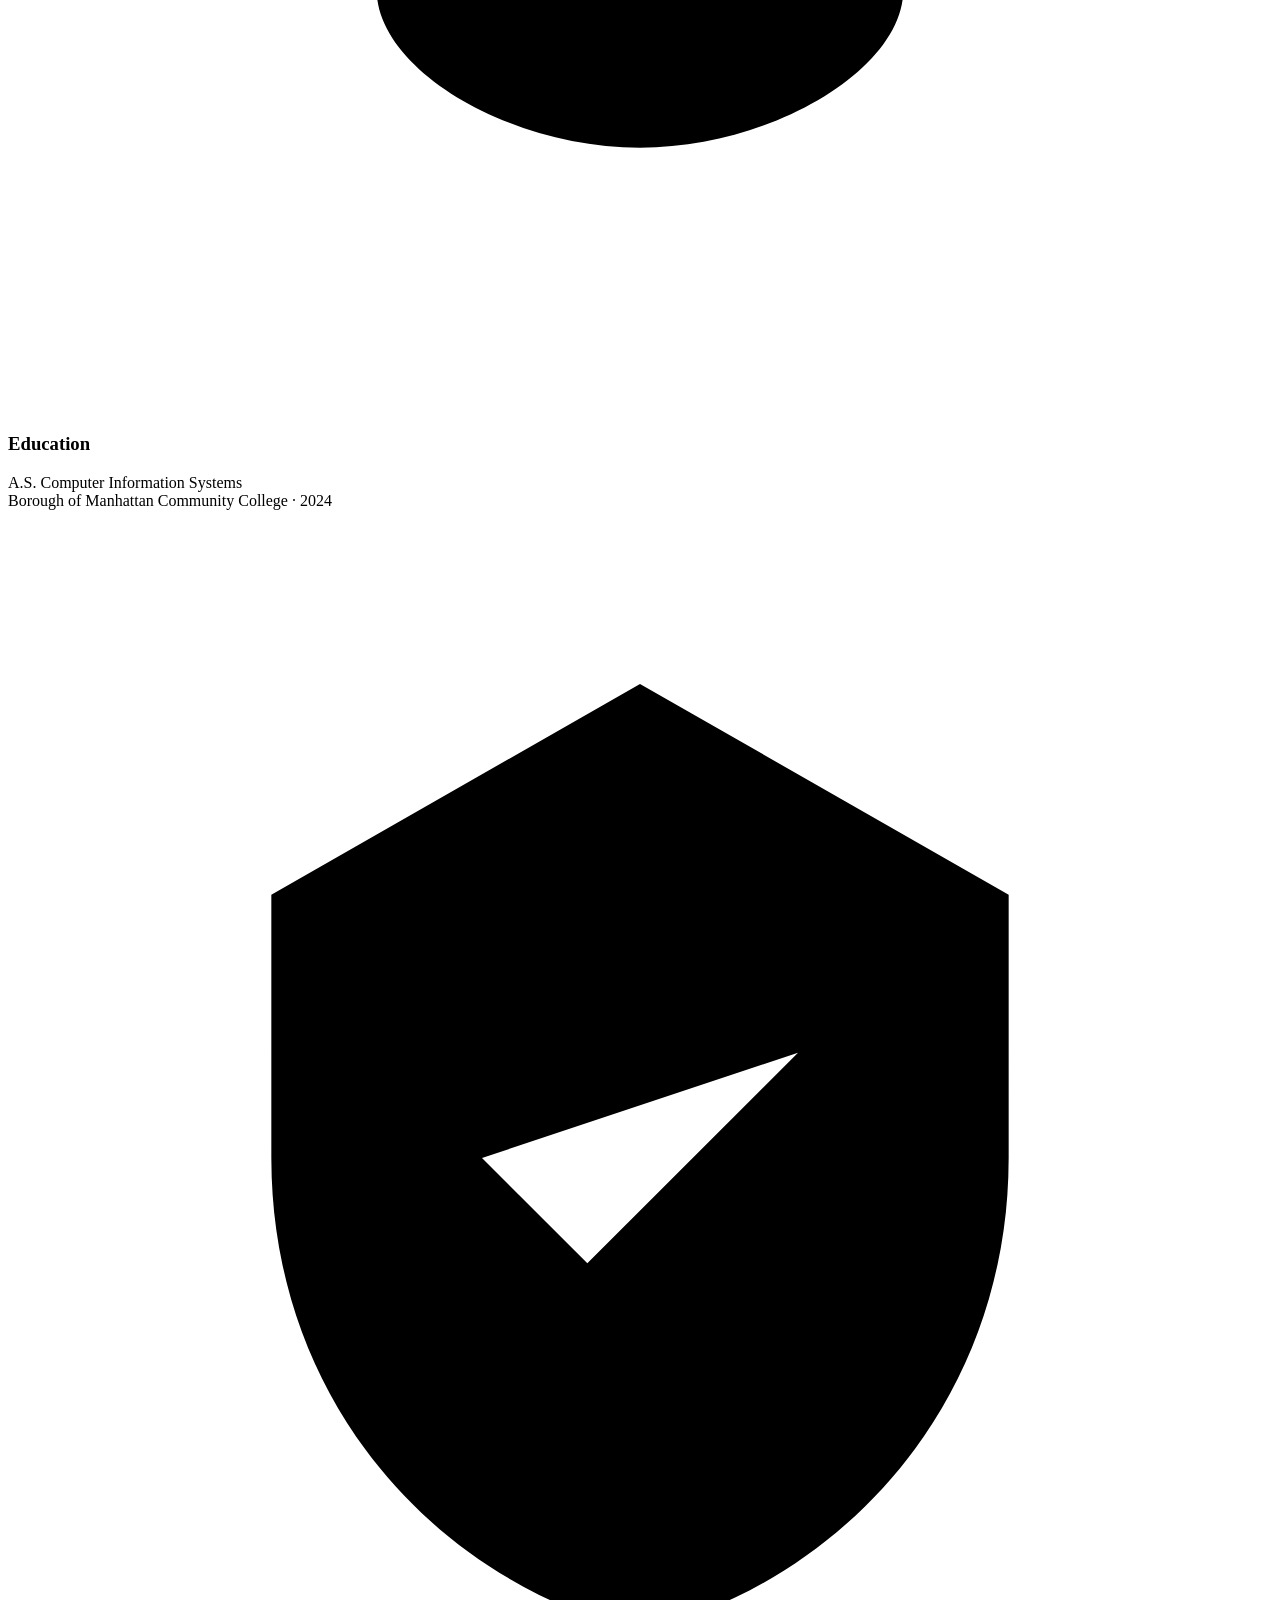
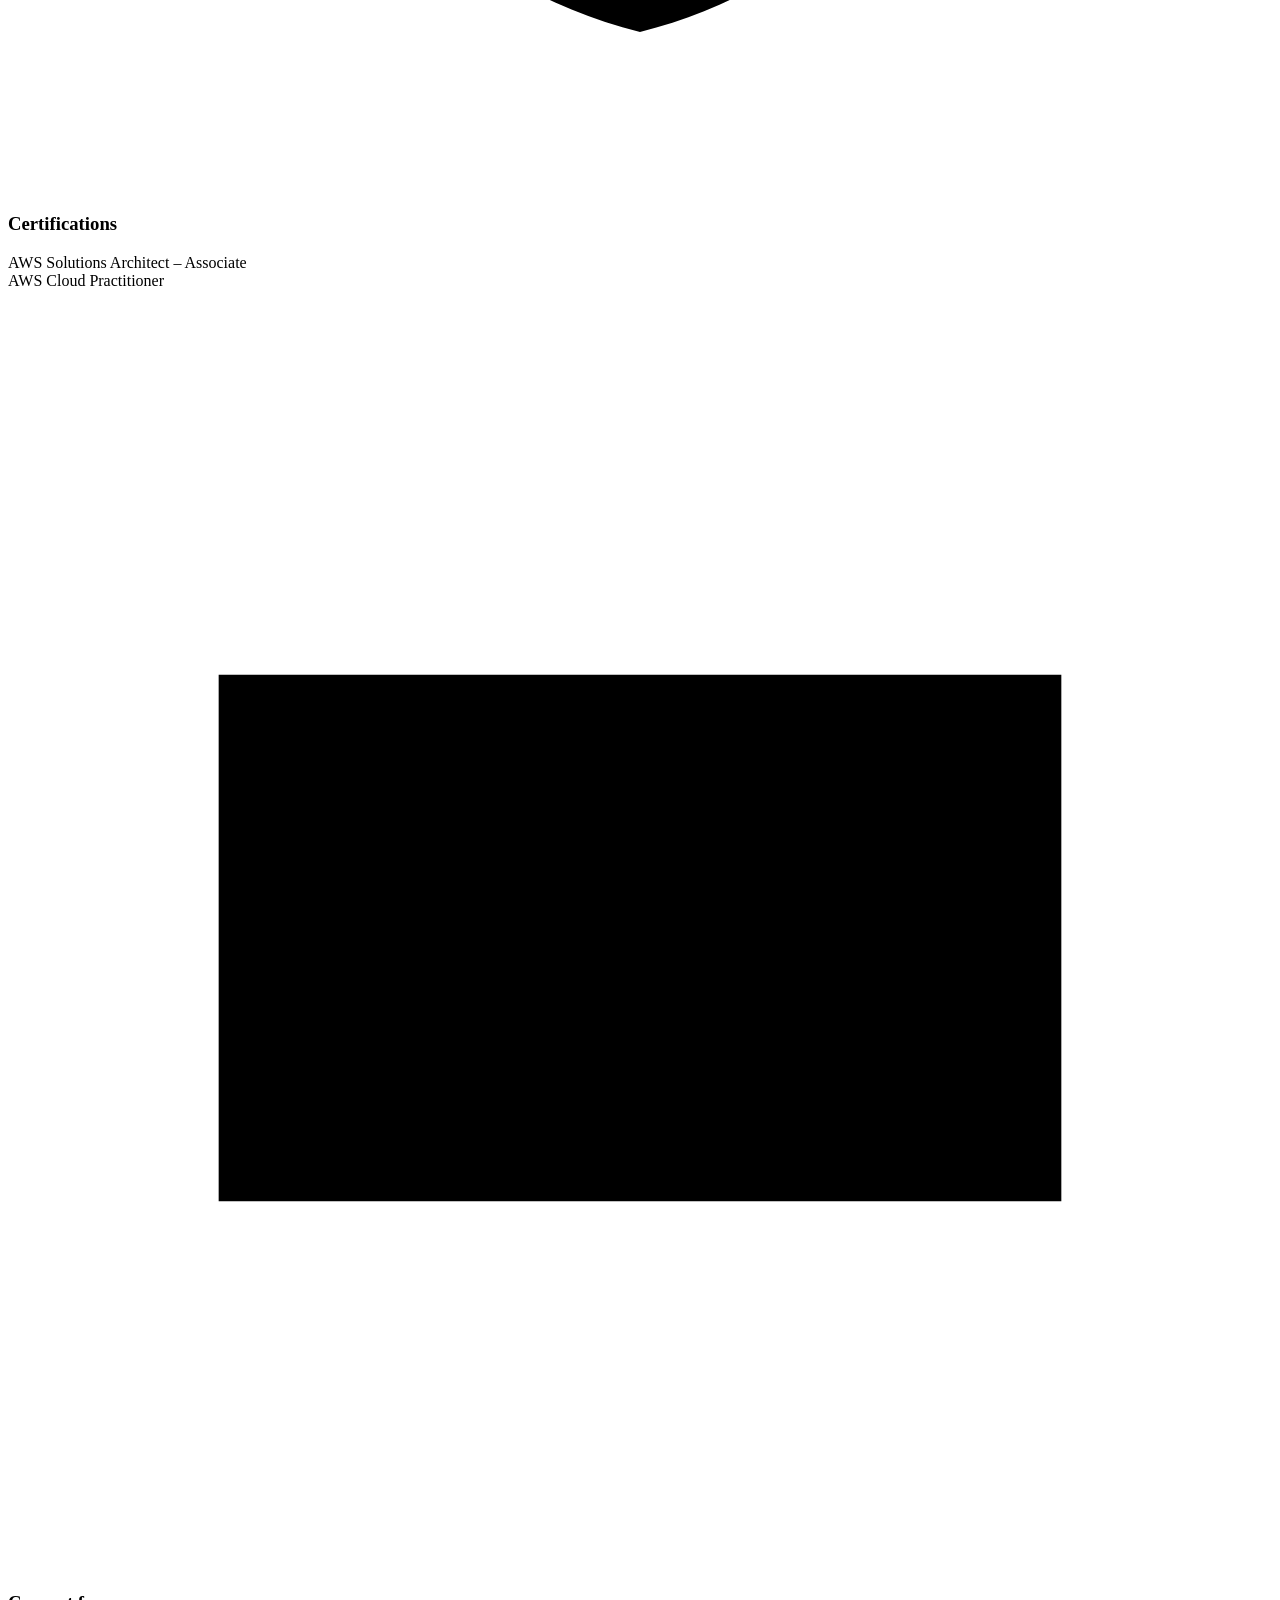
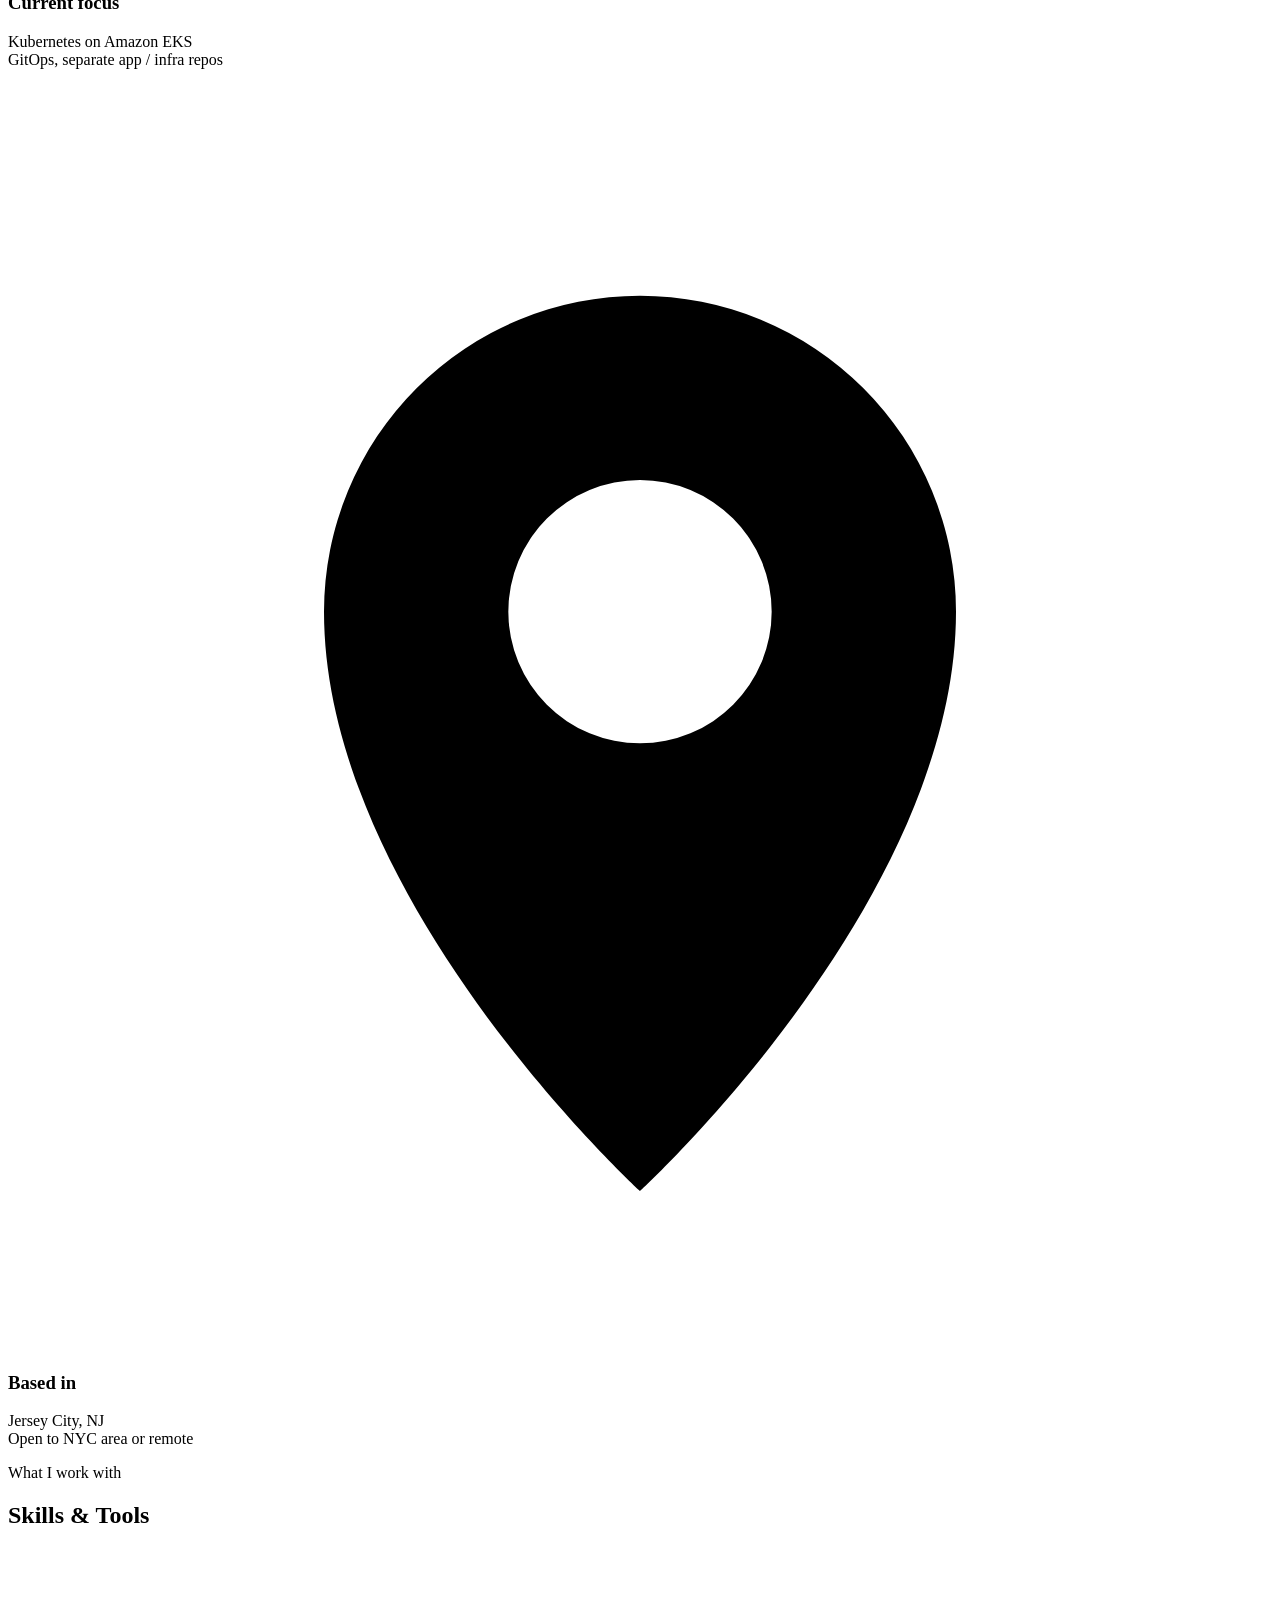
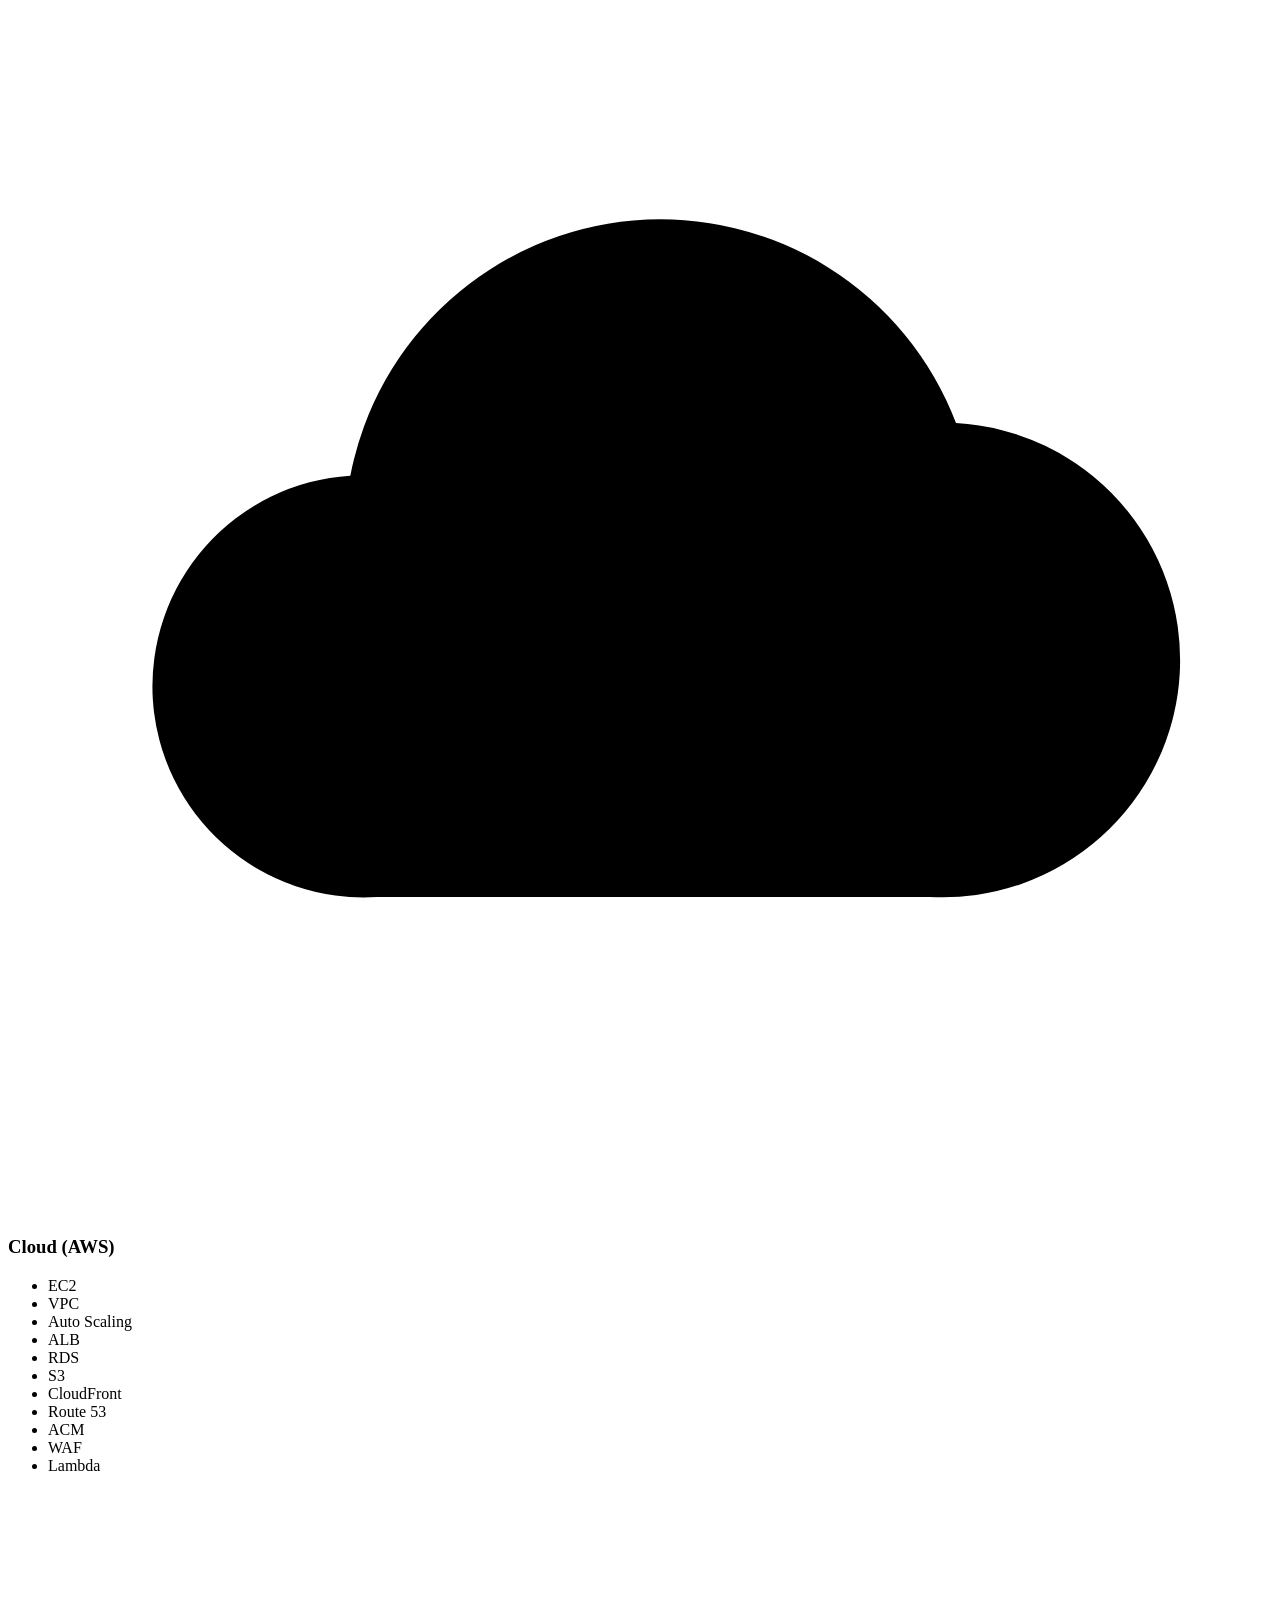
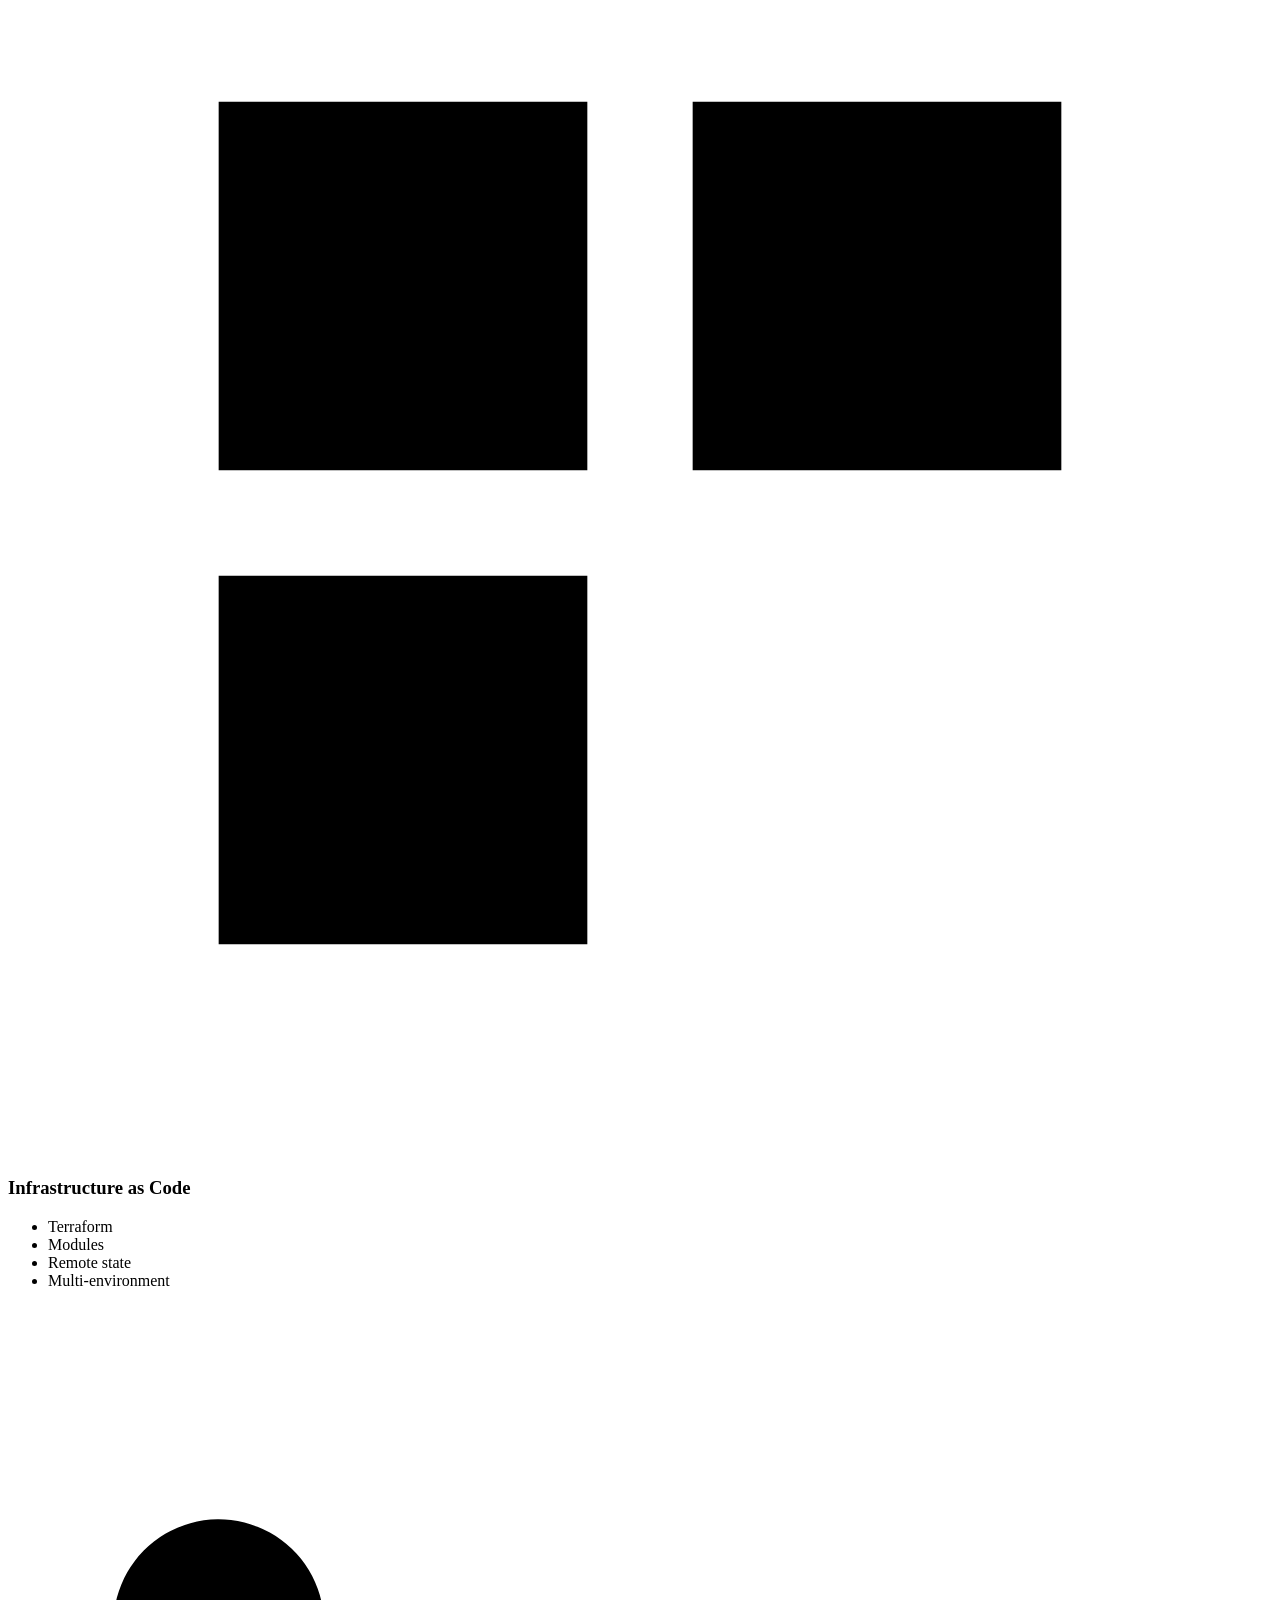
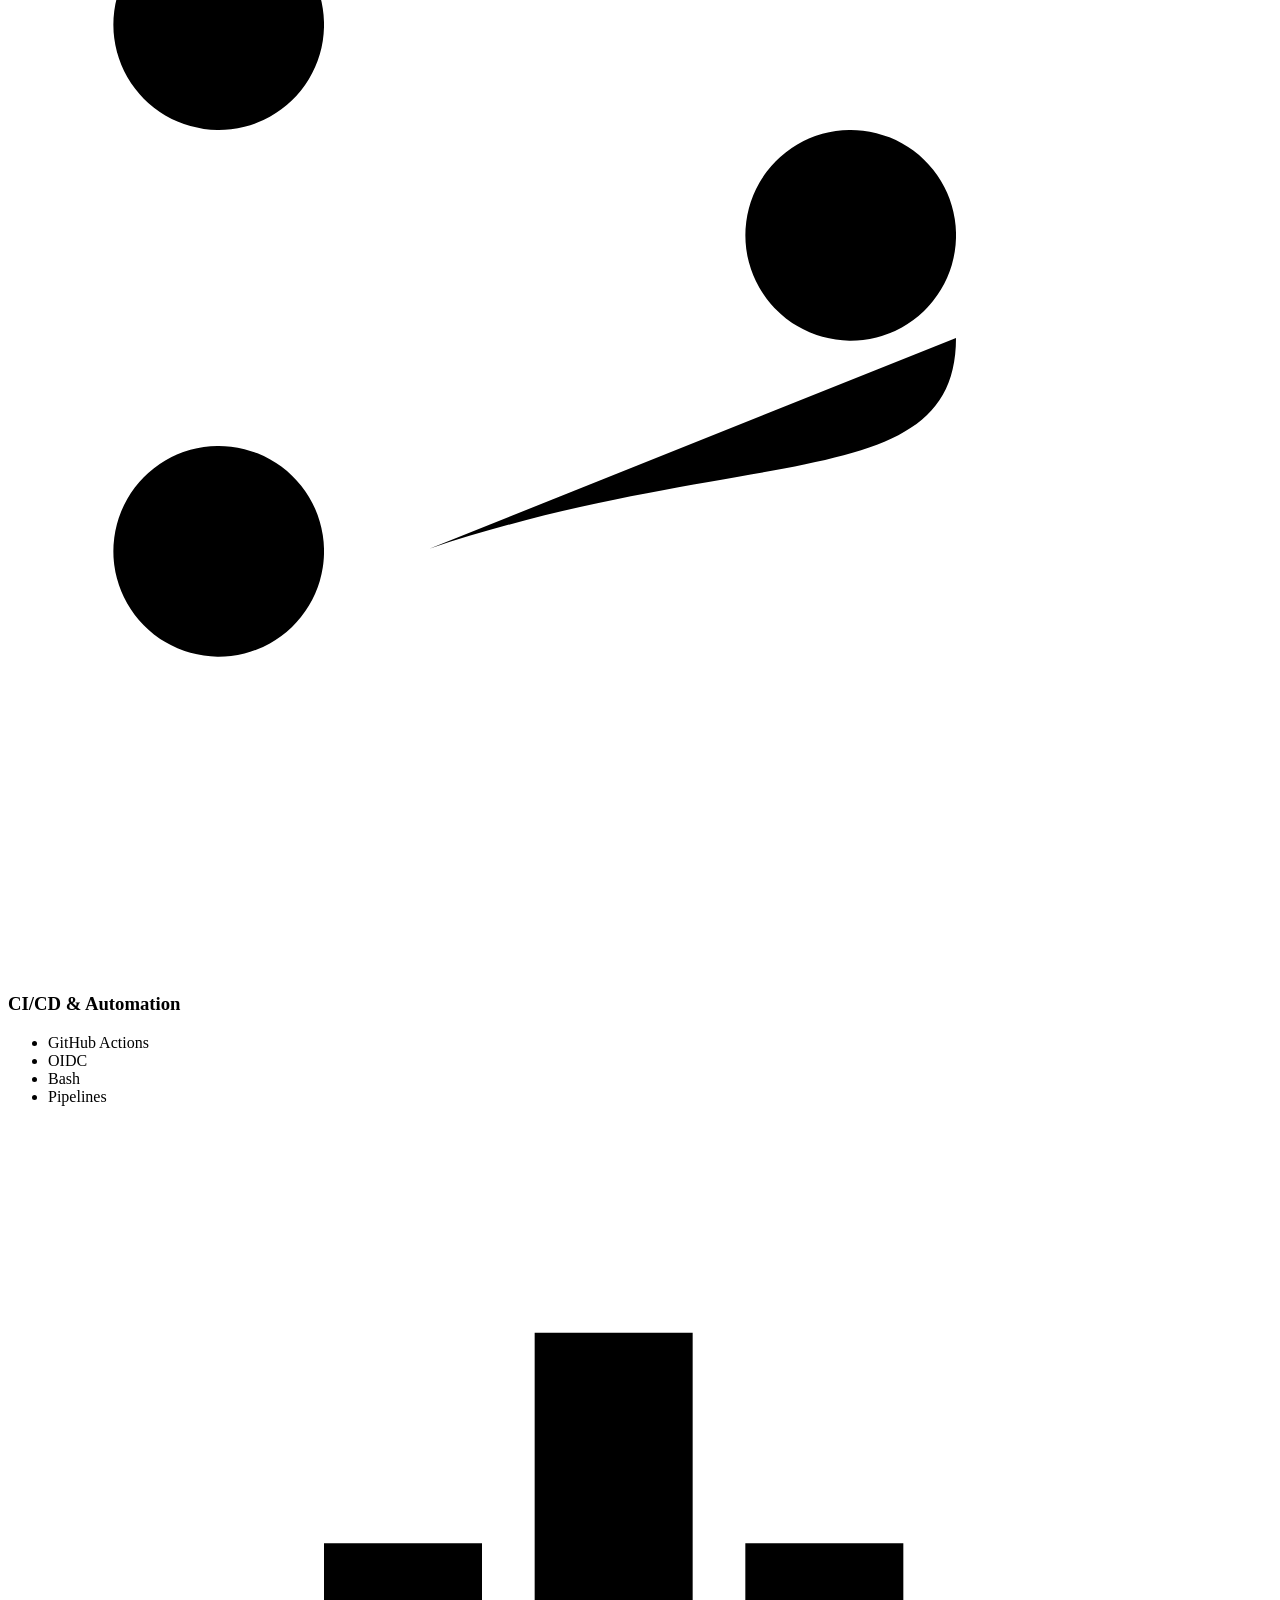
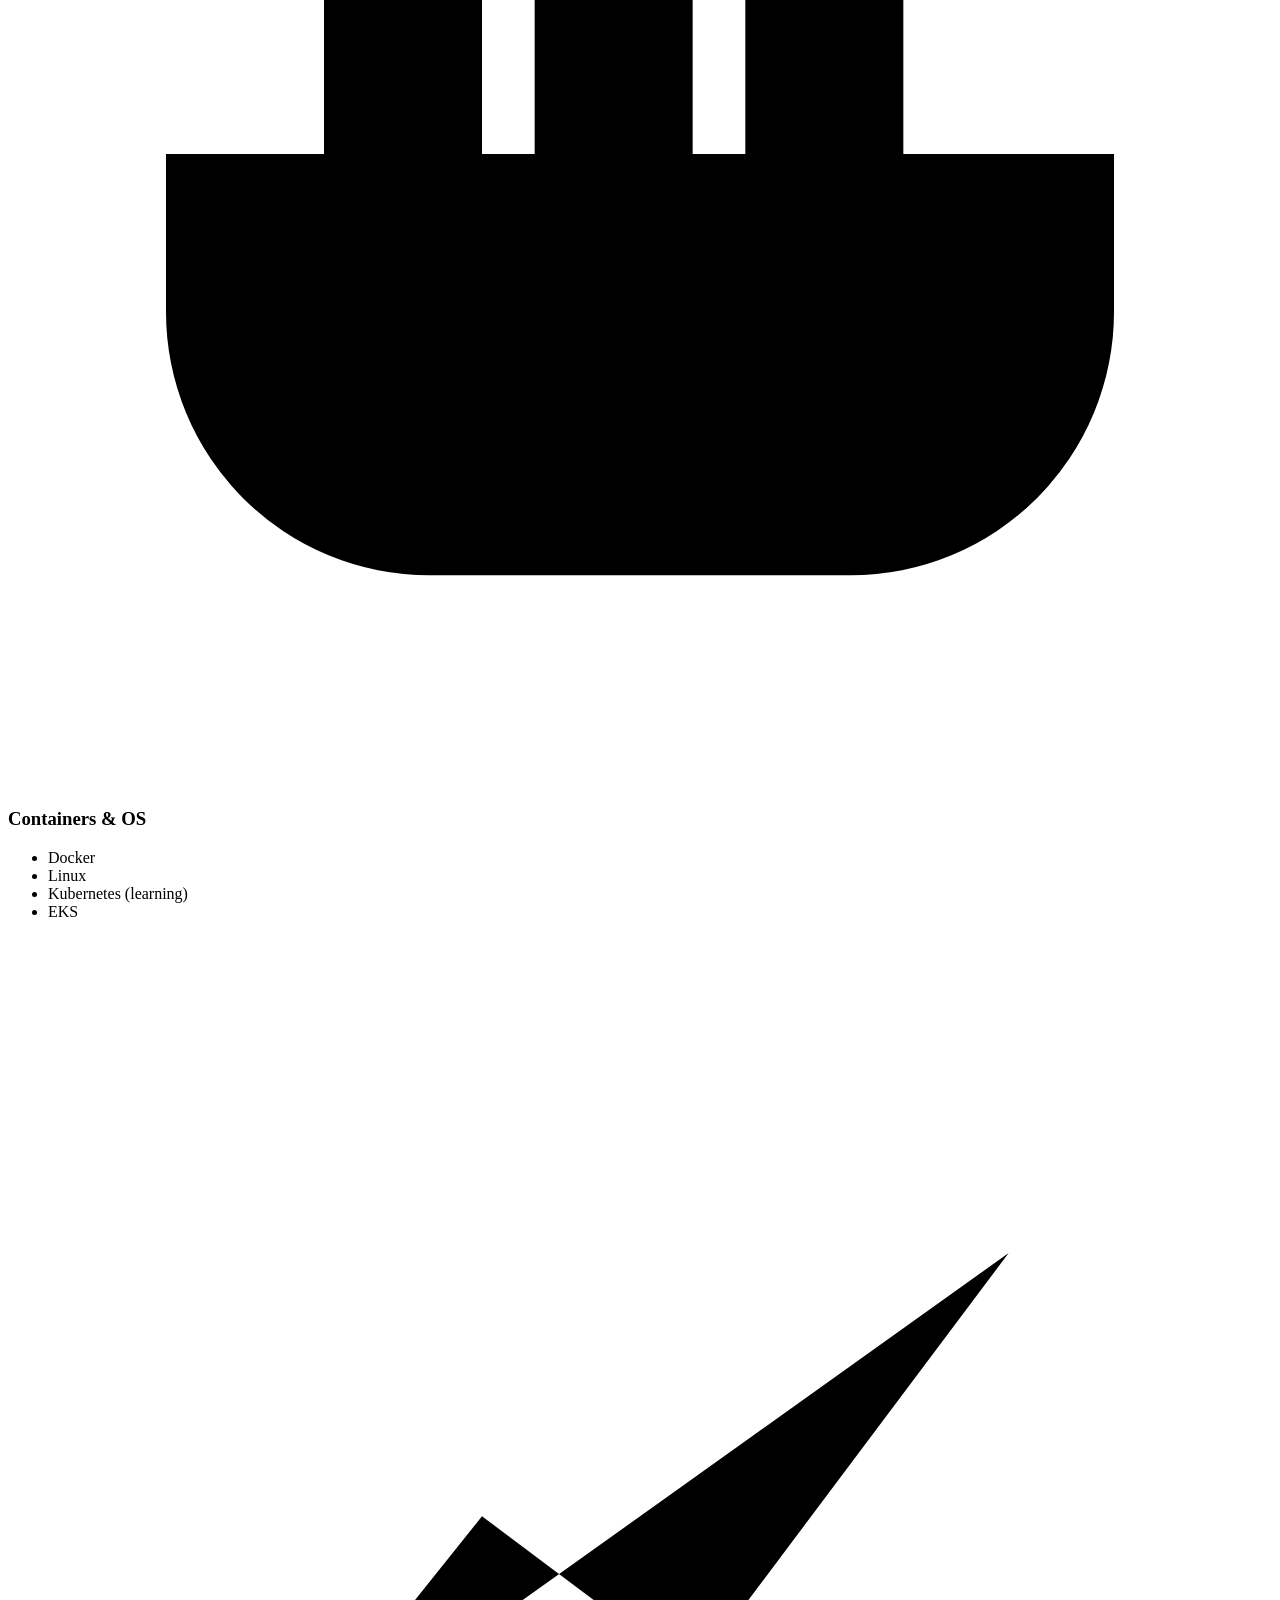
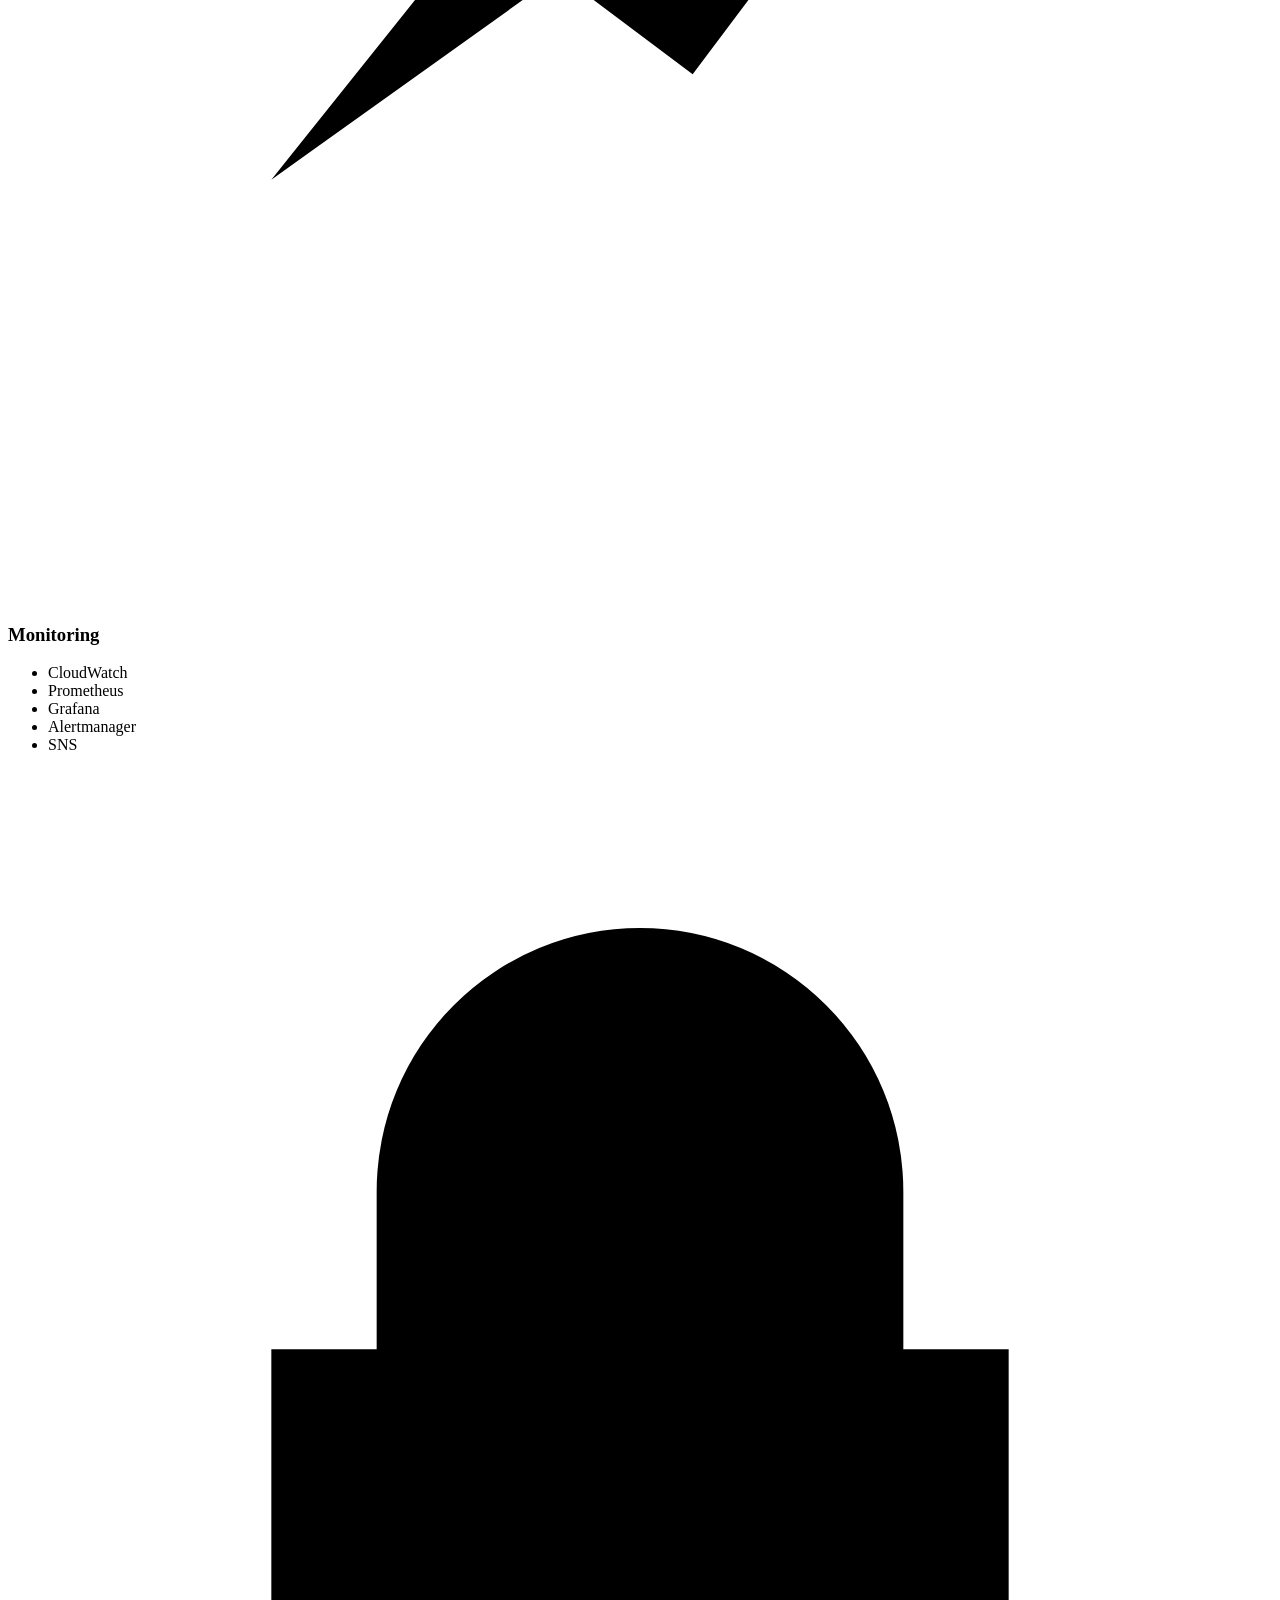
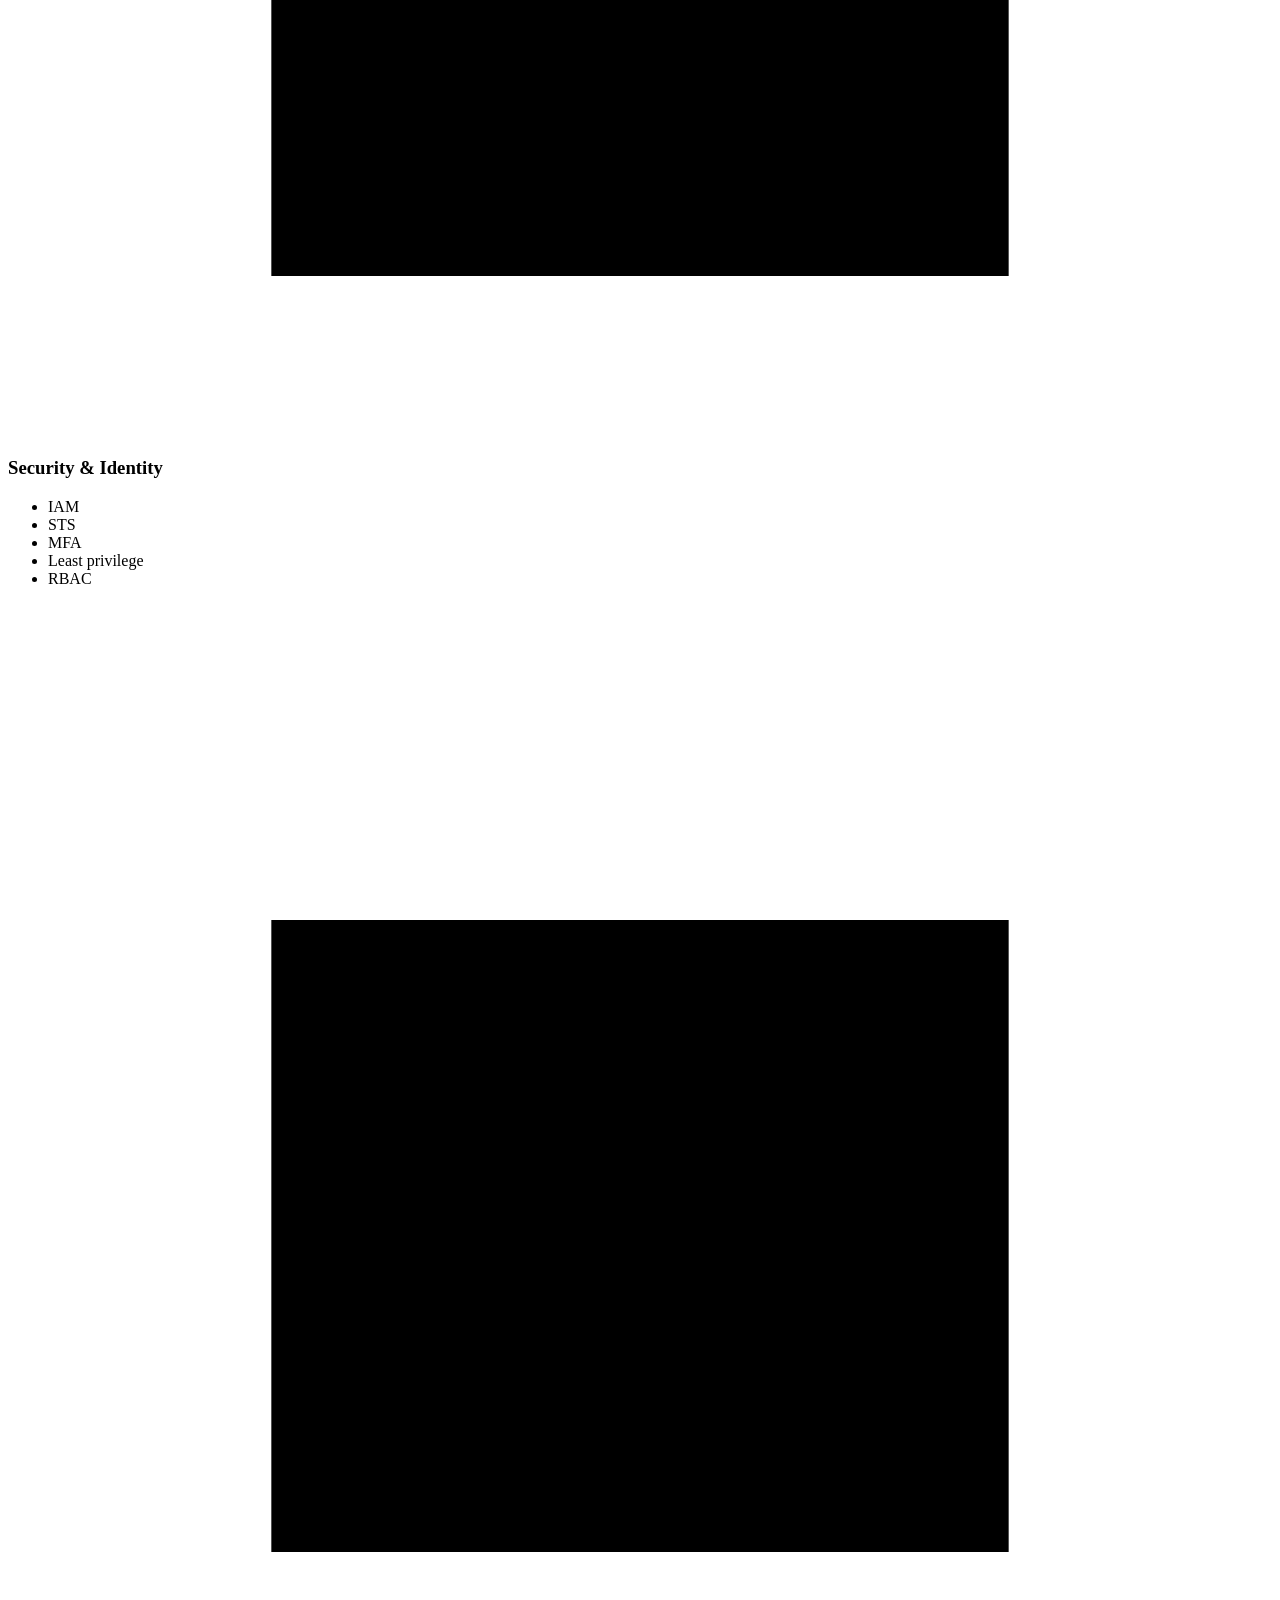
==== commit 5e333930: "Use full name Mbodou Abakar Mahamat across site" ====
--- a/site/index.html
+++ b/site/index.html
@@ -5,19 +5,19 @@
 <head>
   <meta charset="utf-8" />
   <meta content="width=device-width, initial-scale=1, viewport-fit=cover" name="viewport" />
-  <title>Mahamat Mbodou · AWS Cloud &amp; DevOps Engineer</title>
+  <title>Mbodou Abakar Mahamat · AWS Cloud &amp; DevOps Engineer</title>
   <meta
     content="AWS Certified Solutions Architect in Jersey City, NJ. I build secure, automated AWS infrastructure with Terraform, Docker and GitHub Actions. Open to junior DevOps roles and freelance projects."
     name="description" />
   <meta content="#070B14" name="theme-color" />
-  <!-- REPLACE: yourdomain.com everywhere below with your real domain -->
-  <link href="https://mbodou.org/" rel="canonical" />
+  <!-- REPLACE: mbodou.com everywhere below with your real domain -->
+  <link href="https://mbodou.com/" rel="canonical" />
   <meta content="website" property="og:type" />
-  <meta content="Mahamat Mbodou · AWS Cloud &amp; DevOps Engineer" property="og:title" />
+  <meta content="Mbodou Abakar Mahamat · AWS Cloud &amp; DevOps Engineer" property="og:title" />
   <meta content="Secure, automated AWS infrastructure written as code: Terraform, Docker, GitHub Actions, monitoring."
     property="og:description" />
-  <meta content="https://mbodou.org/" property="og:url" />
-  <meta content="https://mbodou.org/assets/img/og-card.png" property="og:image" />
+  <meta content="https://mbodou.com/" property="og:url" />
+  <meta content="https://mbodou.com/assets/img/og-card.png" property="og:image" />
   <meta content="summary_large_image" name="twitter:card" />
   <link href="/assets/img/favicon.svg" rel="icon" type="image/svg+xml" />
   <link href="https://fonts.googleapis.com" rel="preconnect" />
@@ -30,7 +30,7 @@
   {
     "@context": "https://schema.org",
     "@type": "Person",
-    "name": "Mahamat Mbodou",
+    "name": "Mbodou Abakar Mahamat",
     "jobTitle": "AWS Cloud & DevOps Engineer",
     "address": { "@type": "PostalAddress", "addressLocality": "Jersey City", "addressRegion": "NJ", "addressCountry": "US" },
     "hasCredential": ["AWS Certified Solutions Architect – Associate", "AWS Certified Cloud Practitioner"],
@@ -45,10 +45,10 @@
       class="bg__blob bg__blob--b"></span><span class="bg__grid"></span></div>
   <header class="nav" id="nav">
     <div class="wrap nav__inner">
-      <a aria-label="Mahamat Mbodou, home" class="logo" href="#home">
+      <a aria-label="Mbodou Abakar Mahamat, home" class="logo" href="#home">
         <span aria-hidden="true" class="logo__mark">MB</span>
 
-        <span class="logo__text">Mahamat Mbodou</span>
+        <span class="logo__text">Mbodou Abakar Mahamat</span>
       </a>
       <nav aria-label="Main" class="nav__links" id="nav-links">
         <a data-i18n="t70f8bb9a" href="#home">Home</a>
@@ -89,7 +89,7 @@
           <p class="pill" data-i18n="t3b1c4850"><span aria-hidden="true" class="pill__dot"></span>Open to junior DevOps
             roles, freelance work &amp; collaborations</p>
           <p class="hero__hello" data-i18n="t9b9d9134">Hi, I'm</p>
-          <h1 class="hero__name"><span class="grad-text">Mahamat Mbodou</span></h1>
+          <h1 class="hero__name"><span class="grad-text">Mbodou Abakar Mahamat</span></h1>
           <p class="hero__role">
             <span class="hero__role-fixed" data-i18n="t79f864b4">AWS-certified</span>
             <span aria-live="off" class="typed" id="typed">Cloud Engineer</span><span aria-hidden="true"
@@ -124,8 +124,8 @@
             <div aria-hidden="true" class="avatar__ring"></div>
             <div class="avatar__photo">
               <!-- REPLACE: add your headshot at assets/img/headshot.jpg, then swap the span below for:
-               <img src="/assets/img/headshot.jpg" alt="Portrait of Mahamat Mbodou" width="420" height="420"> -->
-              <img src="/assets/img/headshot.jpg" alt="Portrait of Mahamat Mbodou" width="420" height="420">
+               <img src="/assets/img/headshot.jpg" alt="Portrait of Mbodou Abakar Mahamat" width="420" height="420"> -->
+              <img src="/assets/img/headshot.jpg" alt="Portrait of Mbodou Abakar Mahamat" width="420" height="420">
             </div>
             <span class="float-chip float-chip--a"><i aria-hidden="true"
                 class="chip-dot chip-dot--orange"></i>AWS</span>
@@ -741,7 +741,7 @@
     <div class="wrap footer__inner">
       <div class="footer__brand">
         <a class="logo" href="#home"><span aria-hidden="true" class="logo__mark">MB</span><span
-            class="logo__text">Mahamat Mbodou</span></a>
+            class="logo__text">Mbodou Abakar Mahamat</span></a>
         <p class="muted" data-i18n="t123ddf58">AWS Cloud &amp; DevOps Engineer · Jersey City, NJ</p>
       </div>
       <nav aria-label="Footer" class="footer__nav">
@@ -750,7 +750,7 @@
           data-i18n="tb37456c4" href="#contact">Contact</a><a data-i18n="tb3bd0b5a"
           href="/assets/Mahamat-Mbodou-Resume.pdf">Resume</a>
       </nav>
-      <p class="footer__copy" data-i18n="tcc0af6ae">© <span id="year">2026</span> Mahamat Mbodou. Served from AWS
+      <p class="footer__copy" data-i18n="tcc0af6ae">© <span id="year">2026</span> Mbodou Abakar Mahamat. Served from AWS
         through CloudFront, built with Terraform.</p>
     </div>
   </footer>
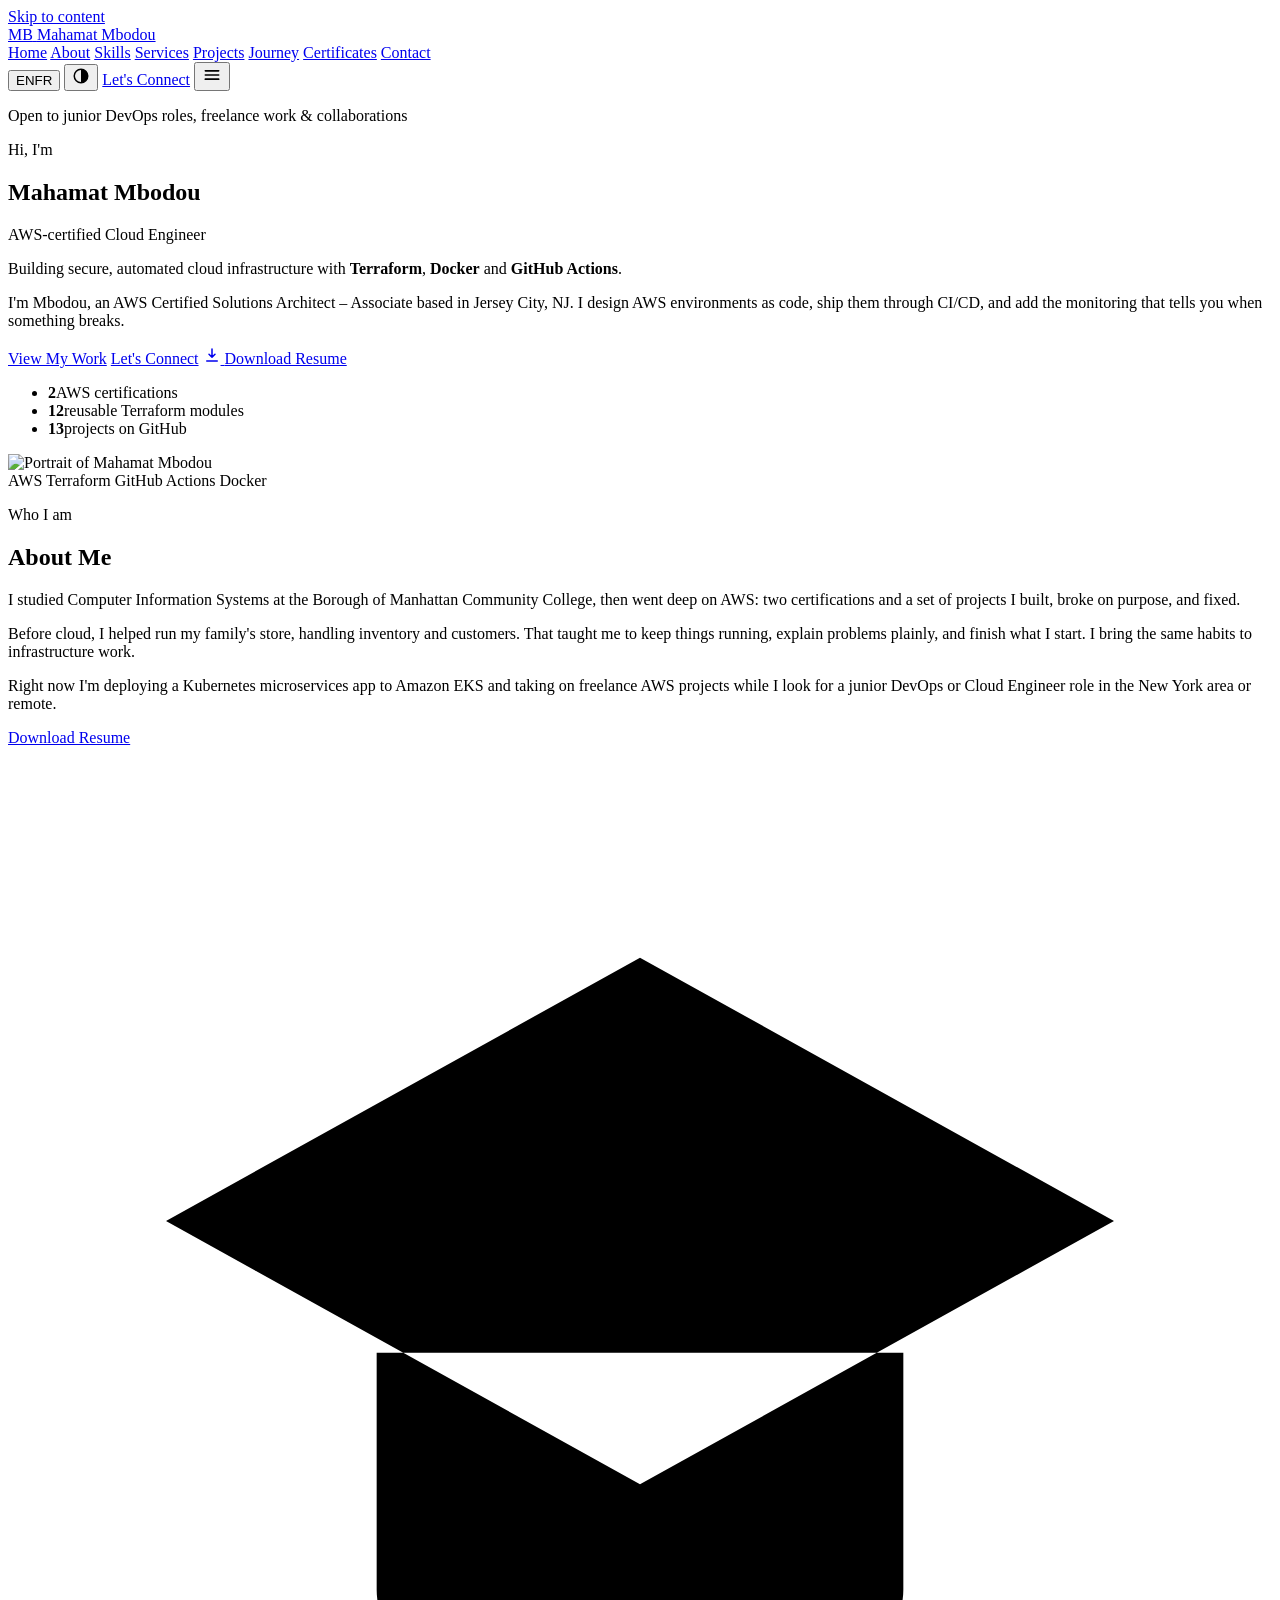
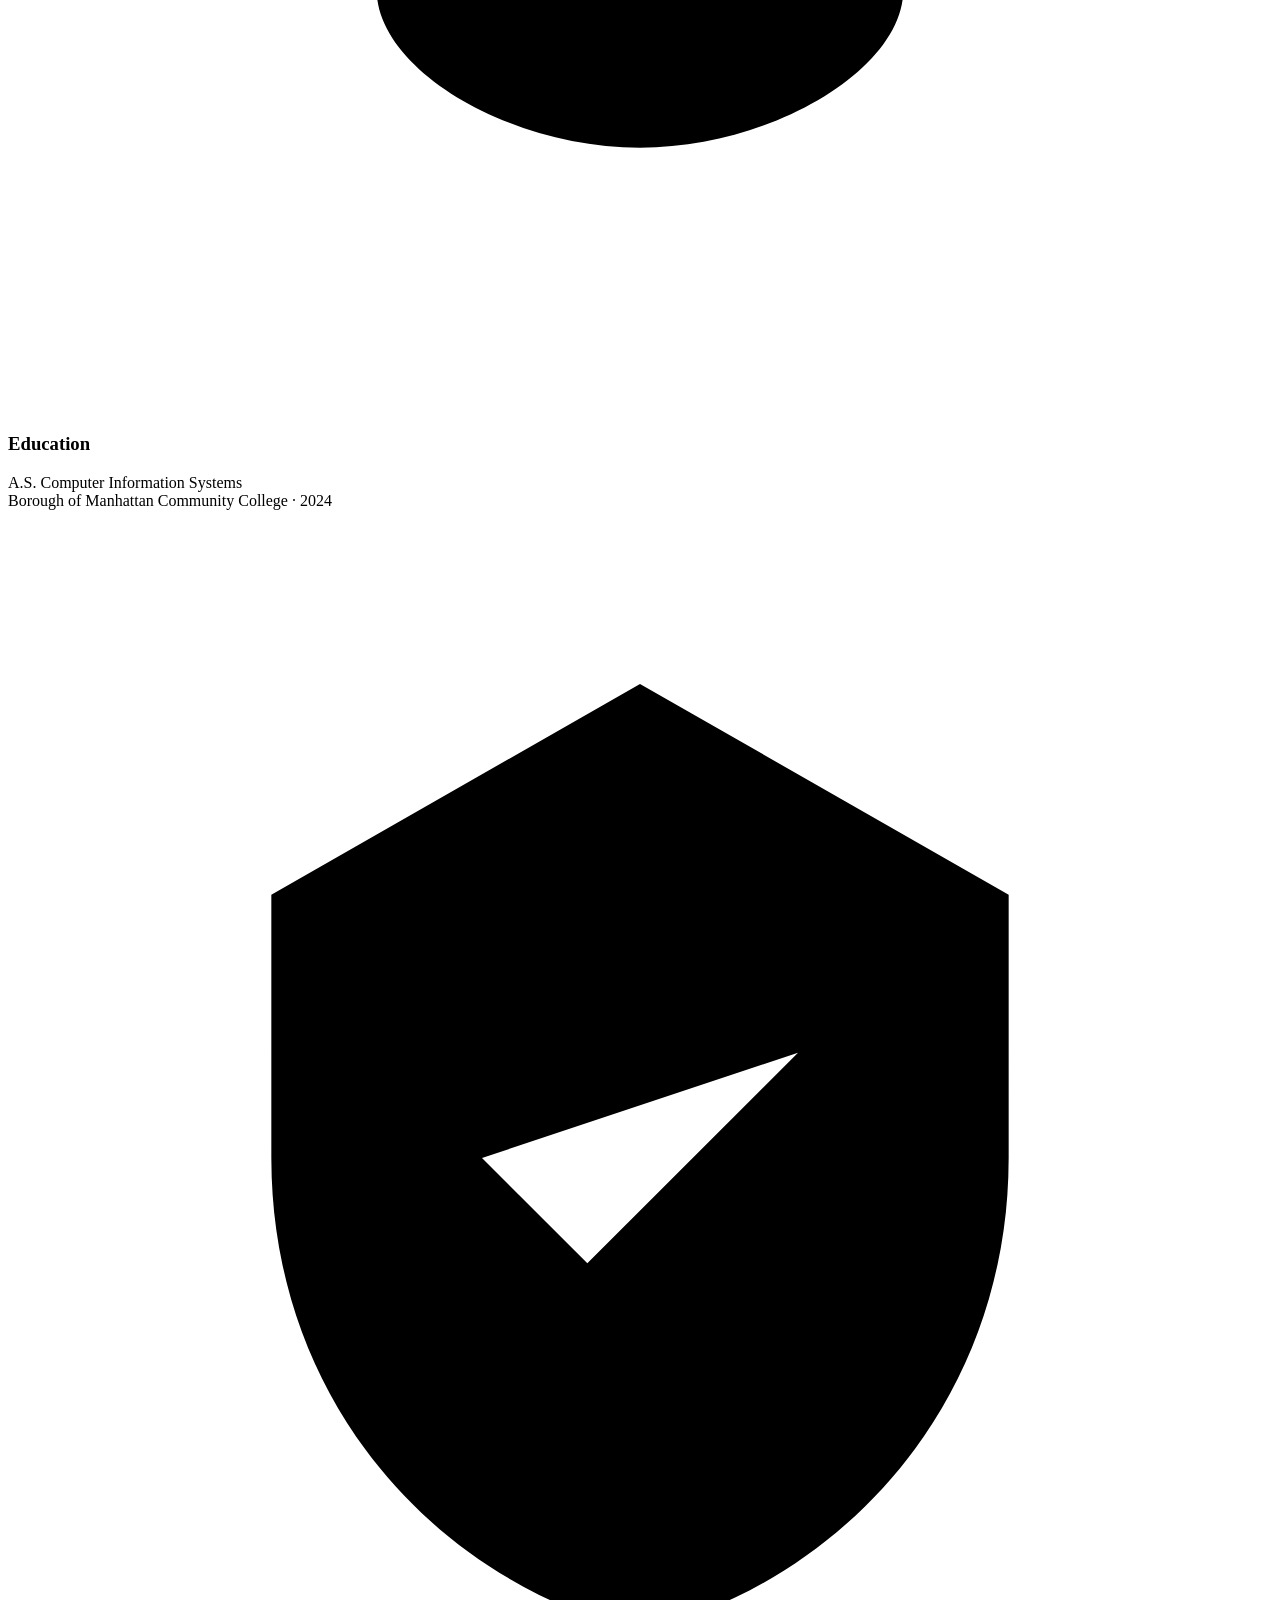
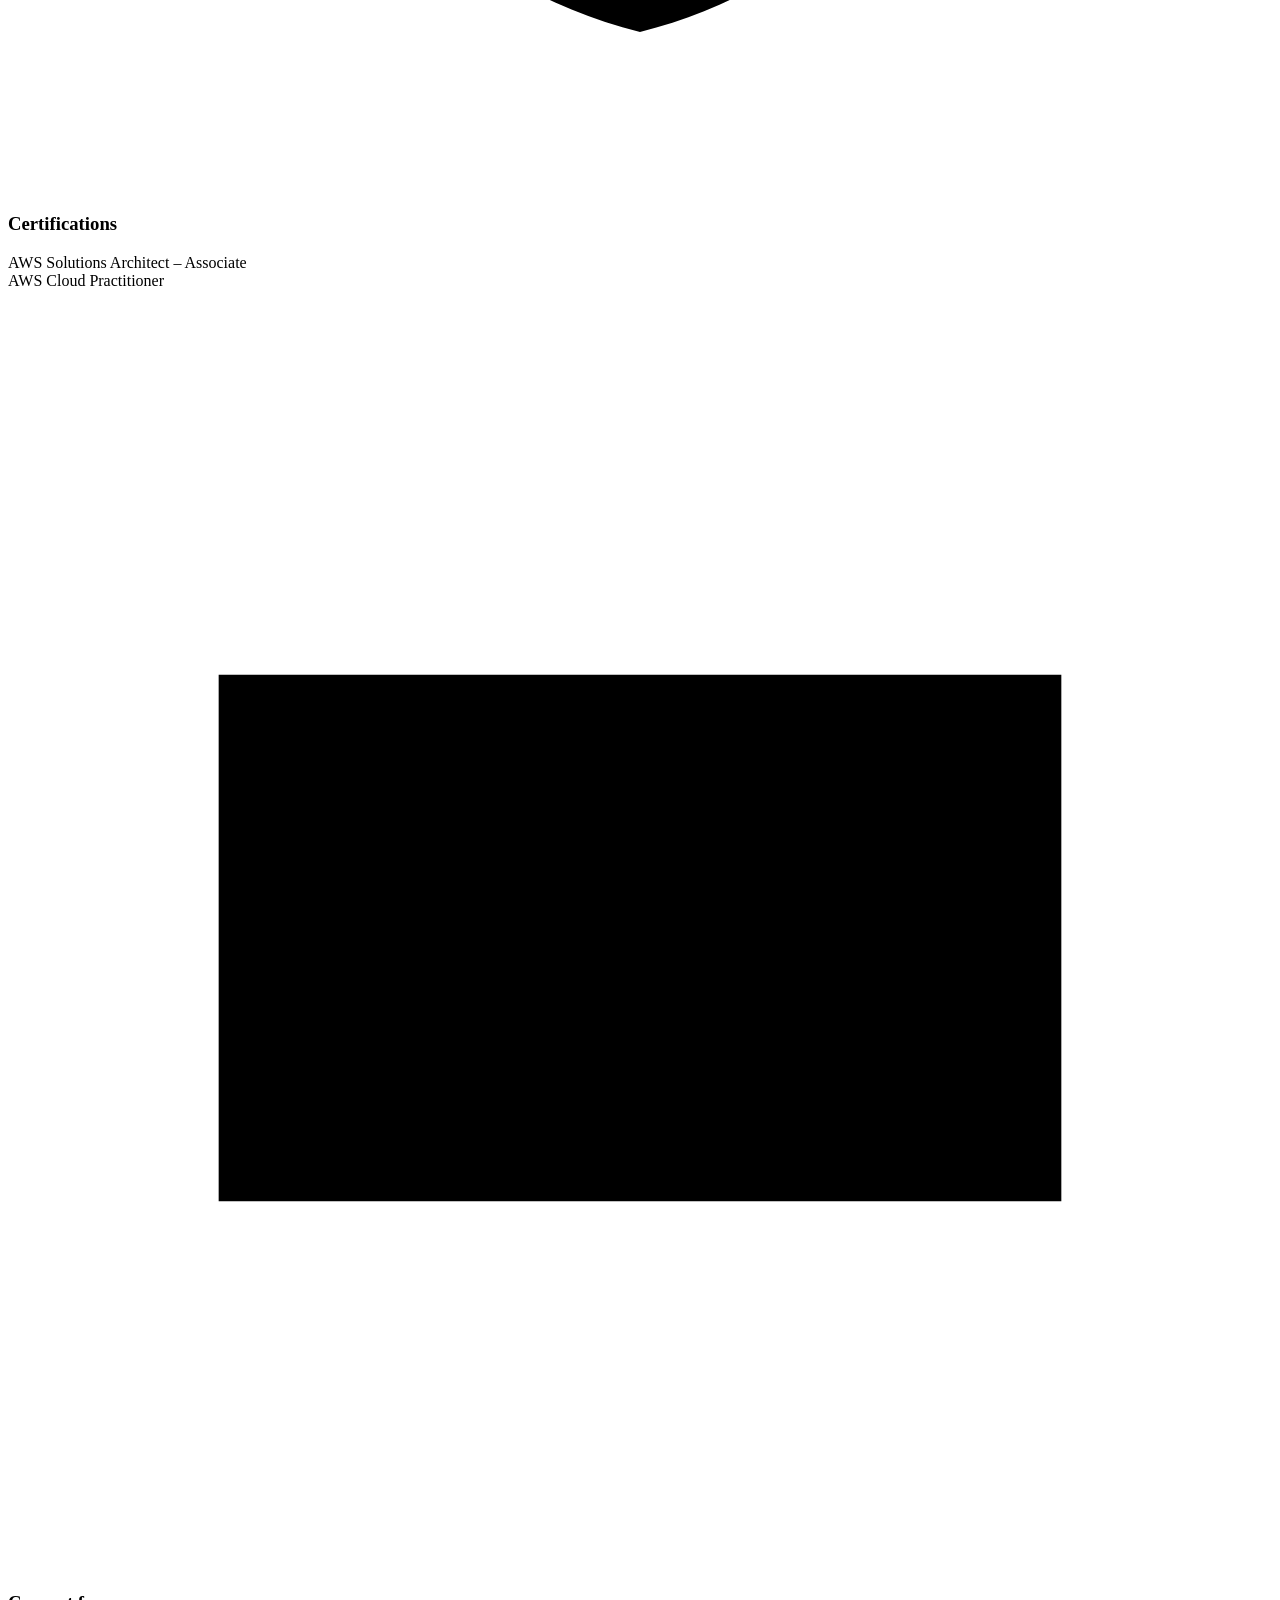
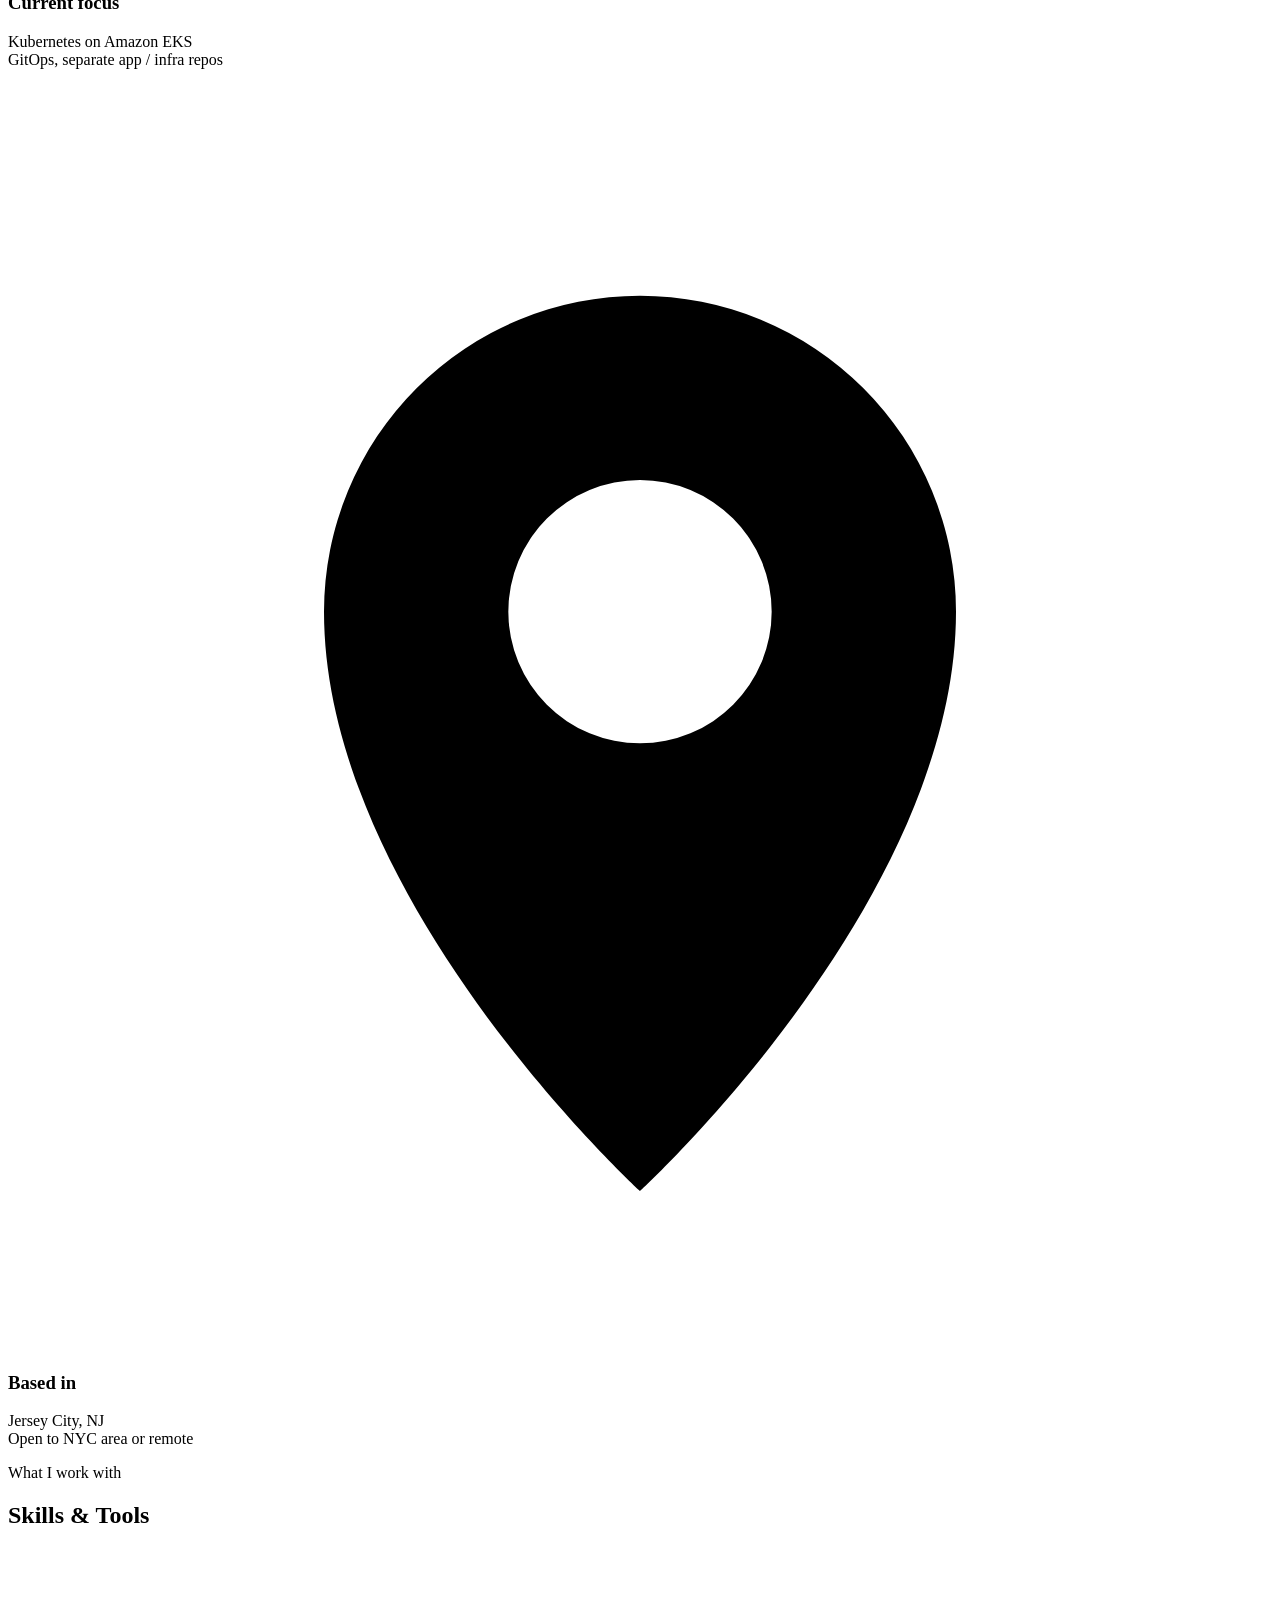
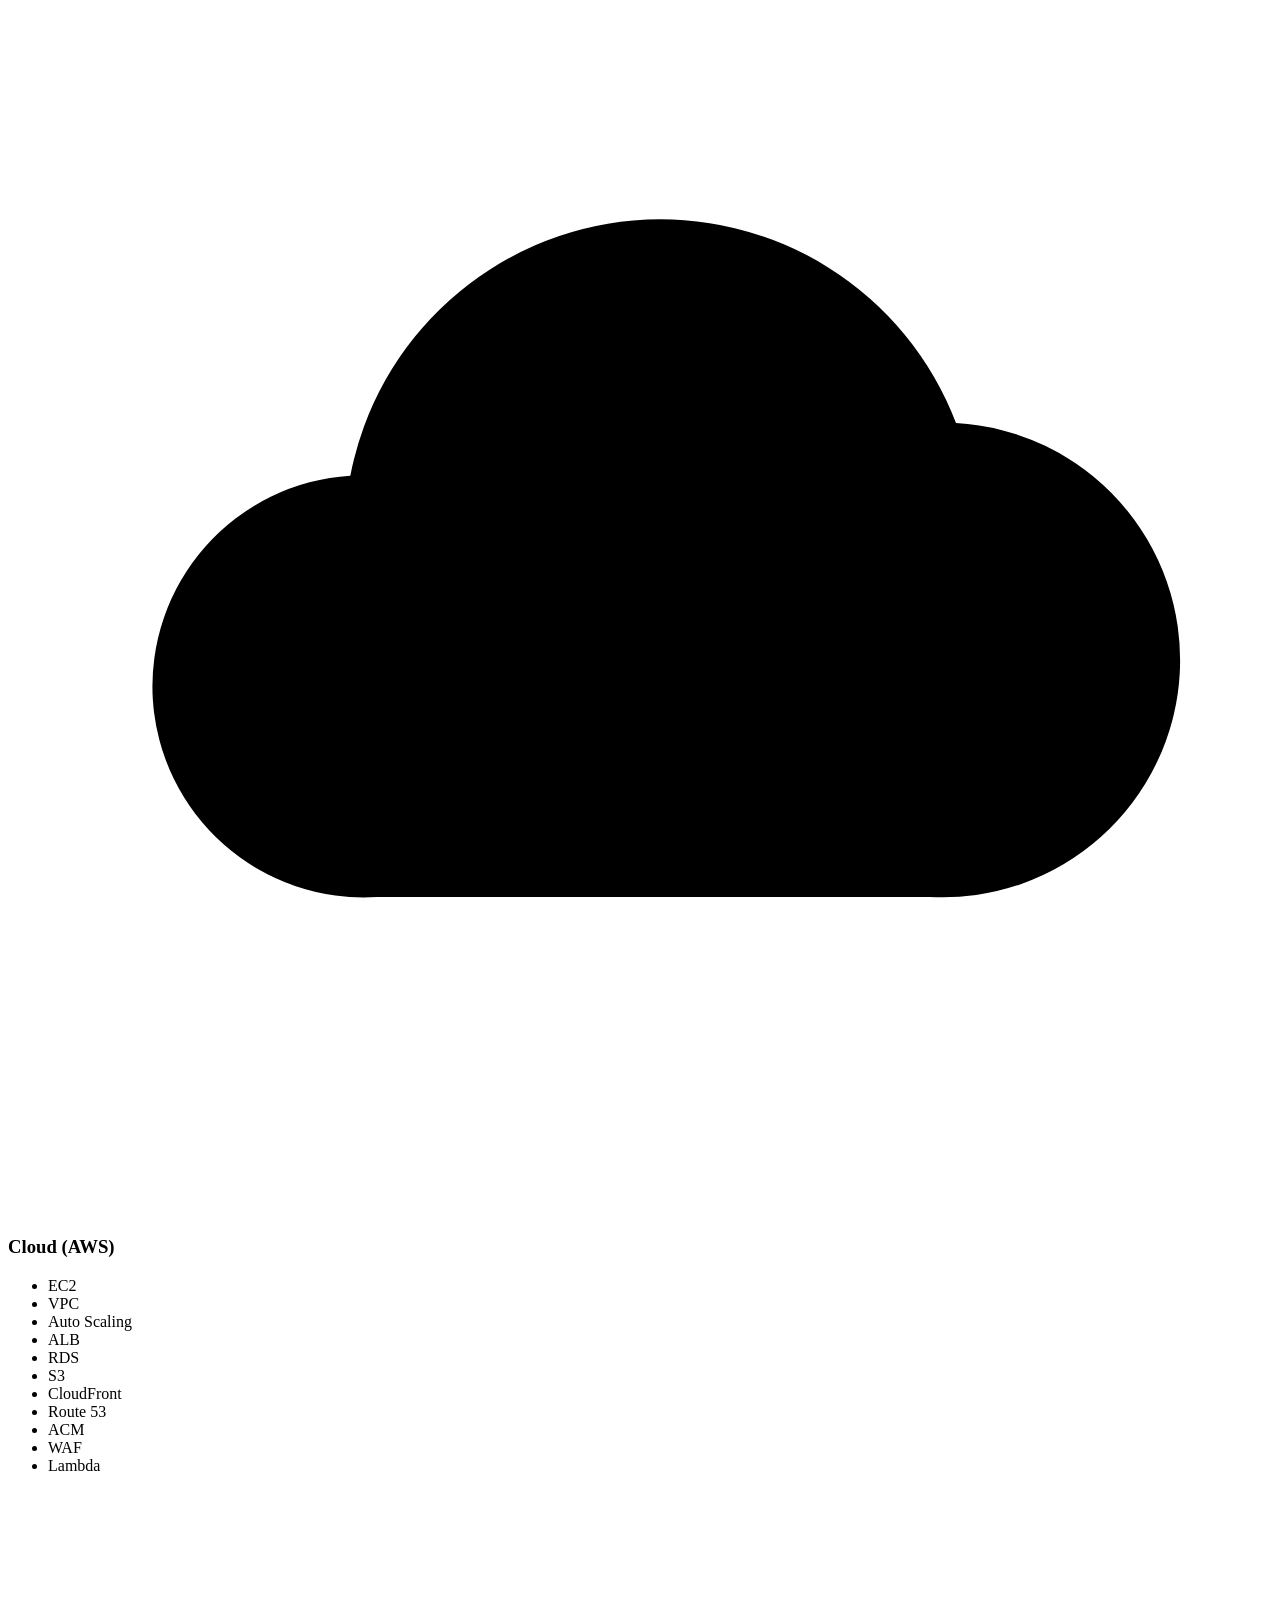
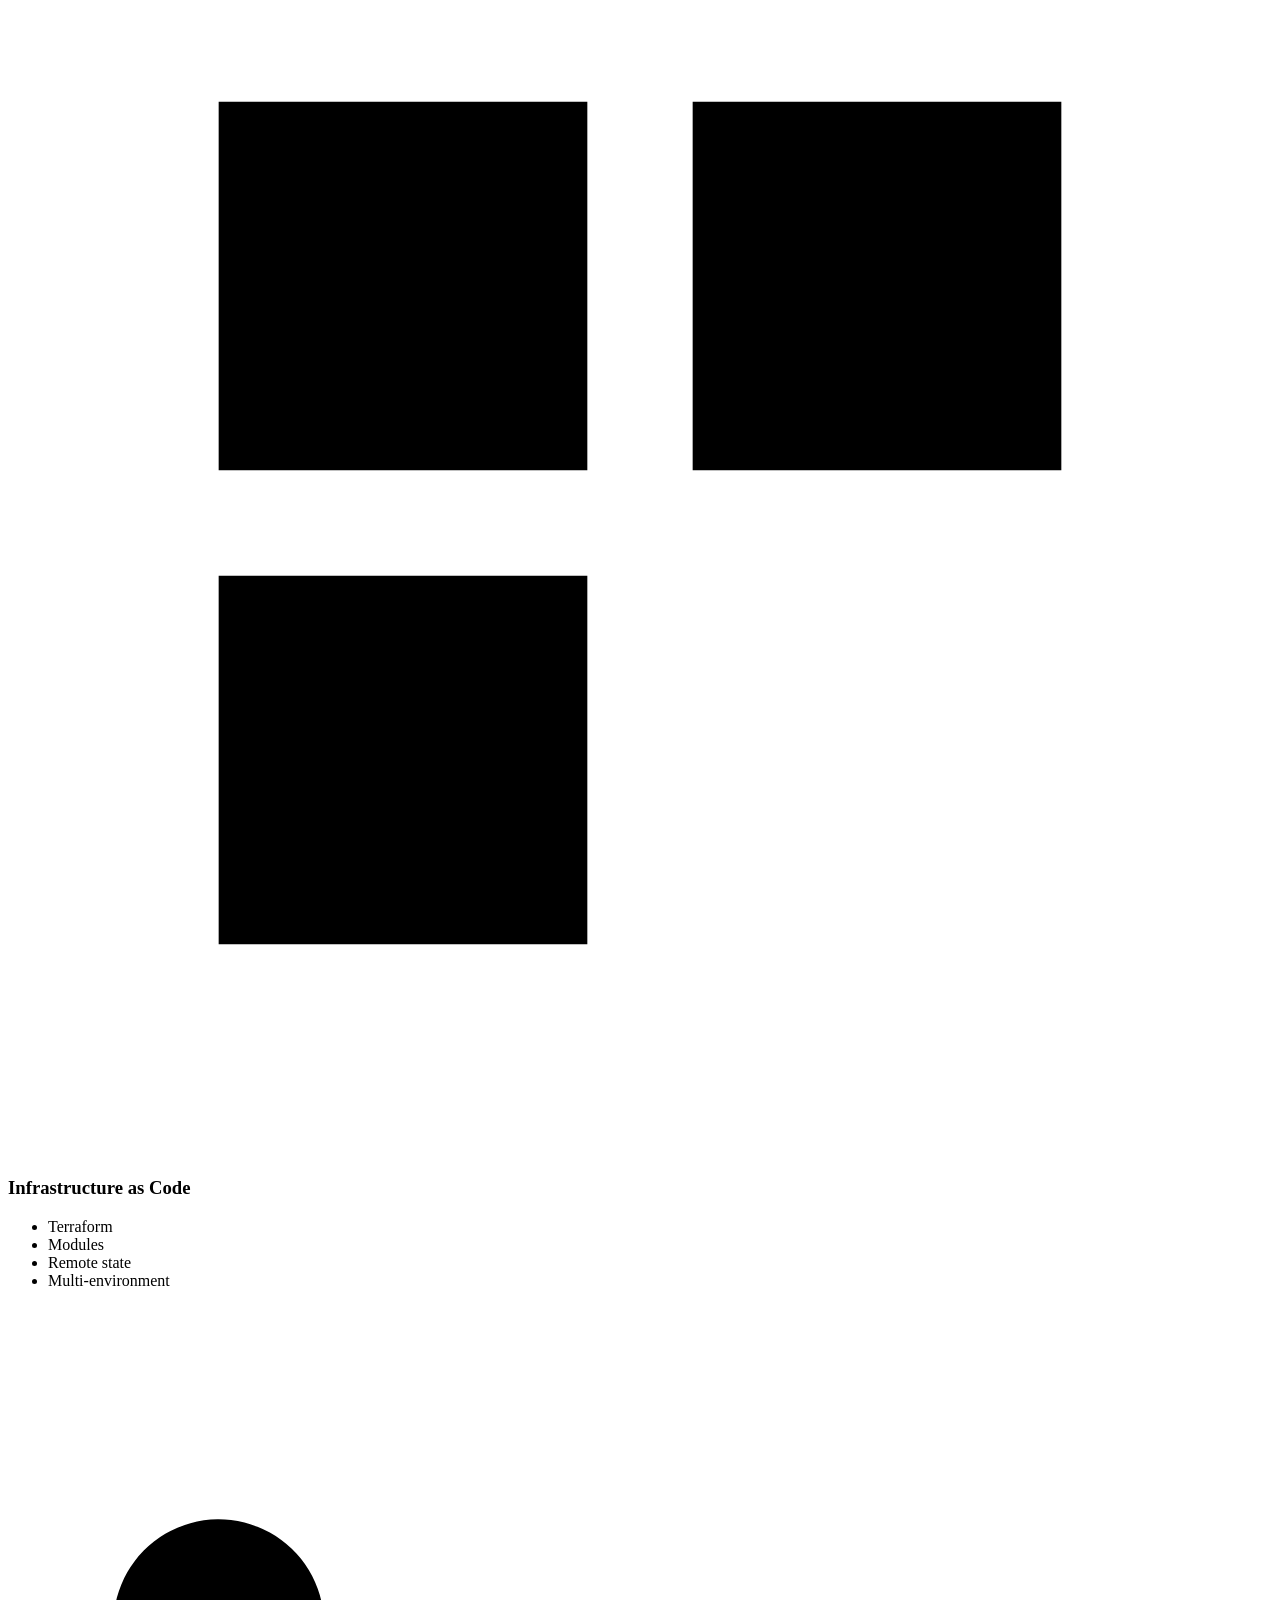
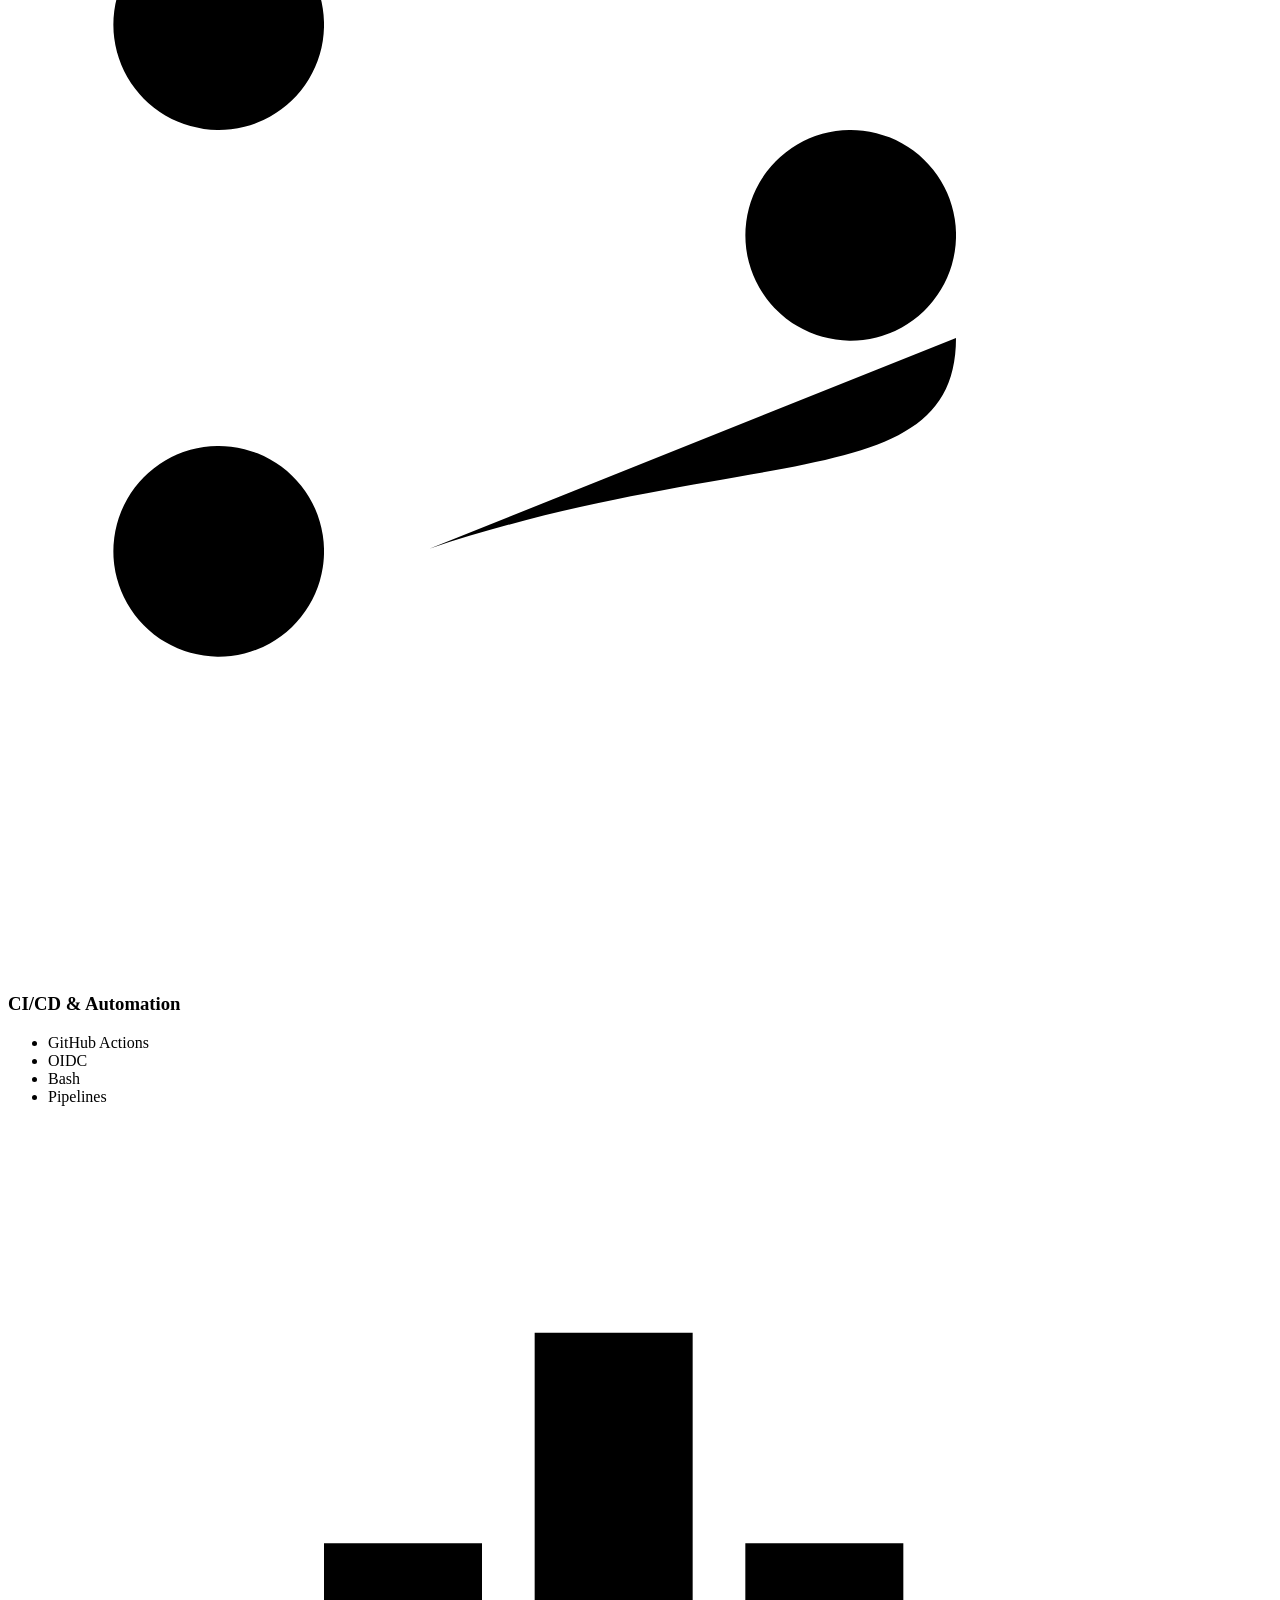
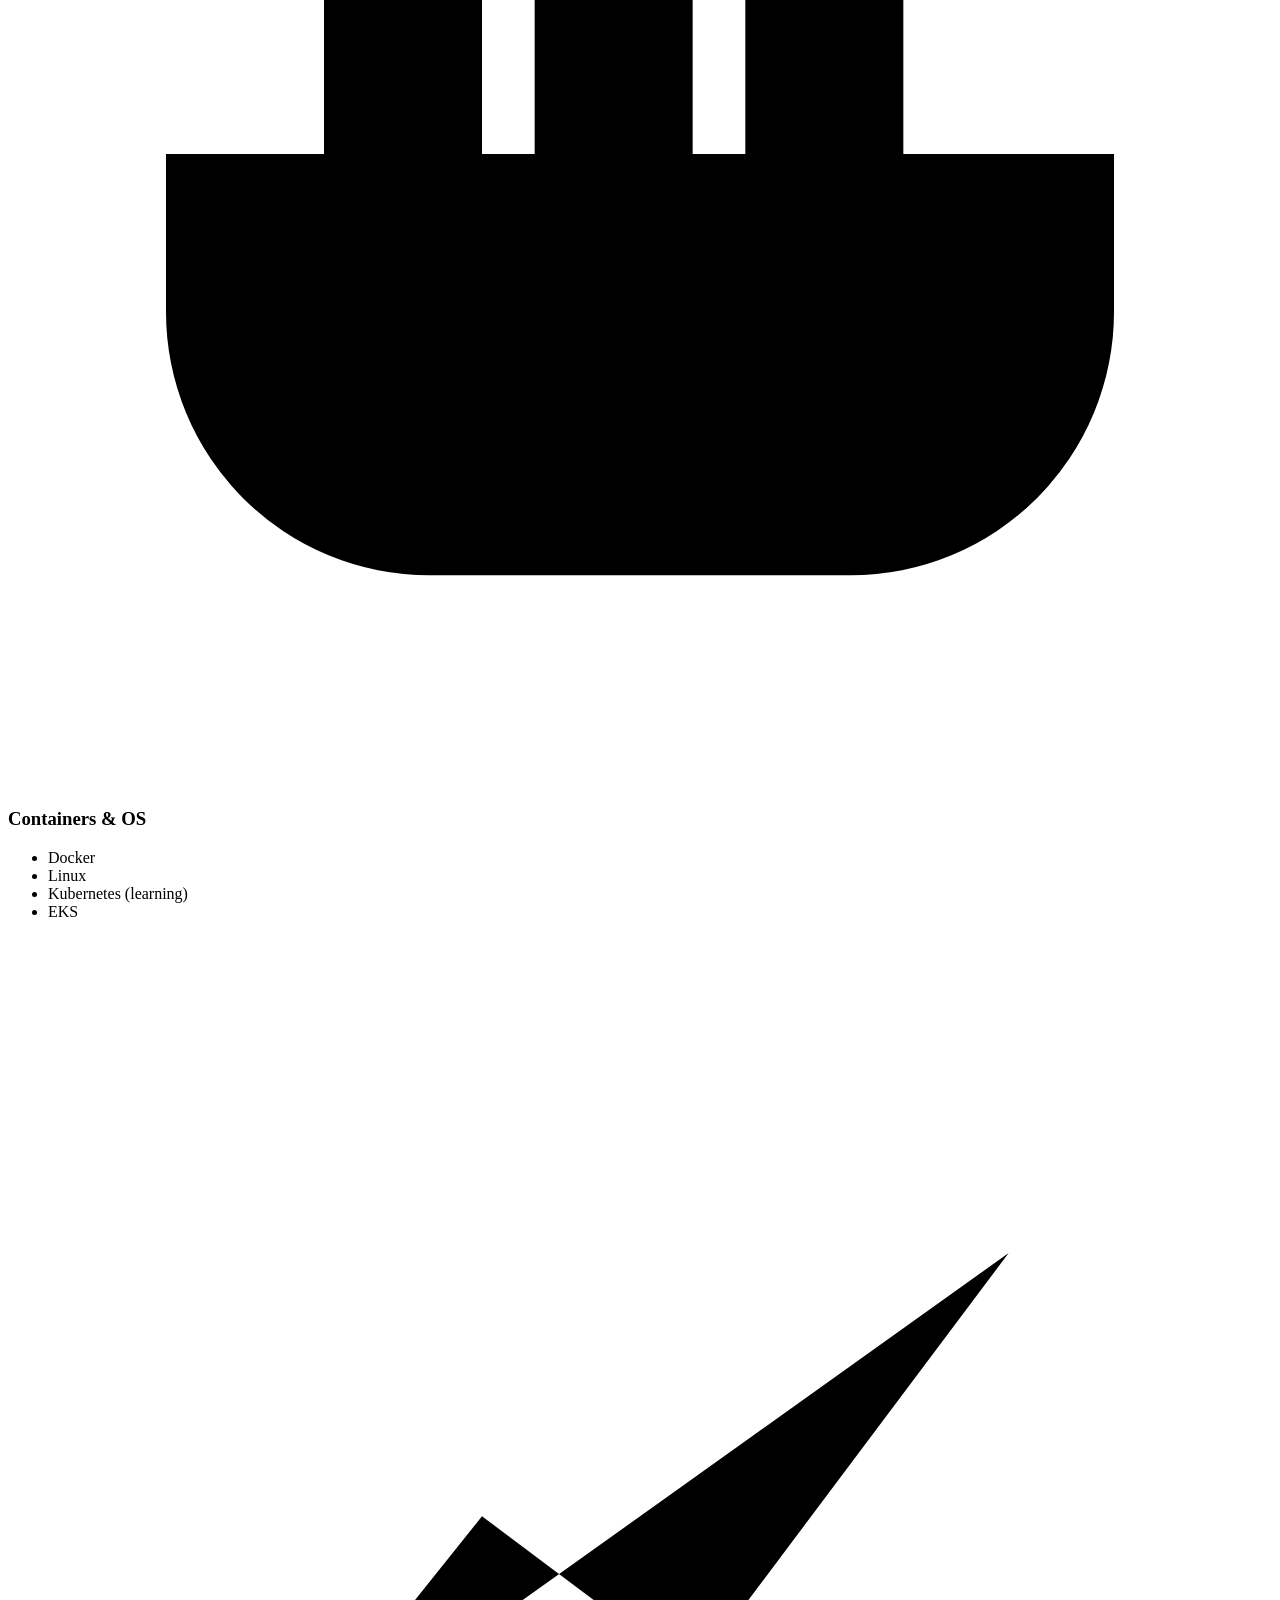
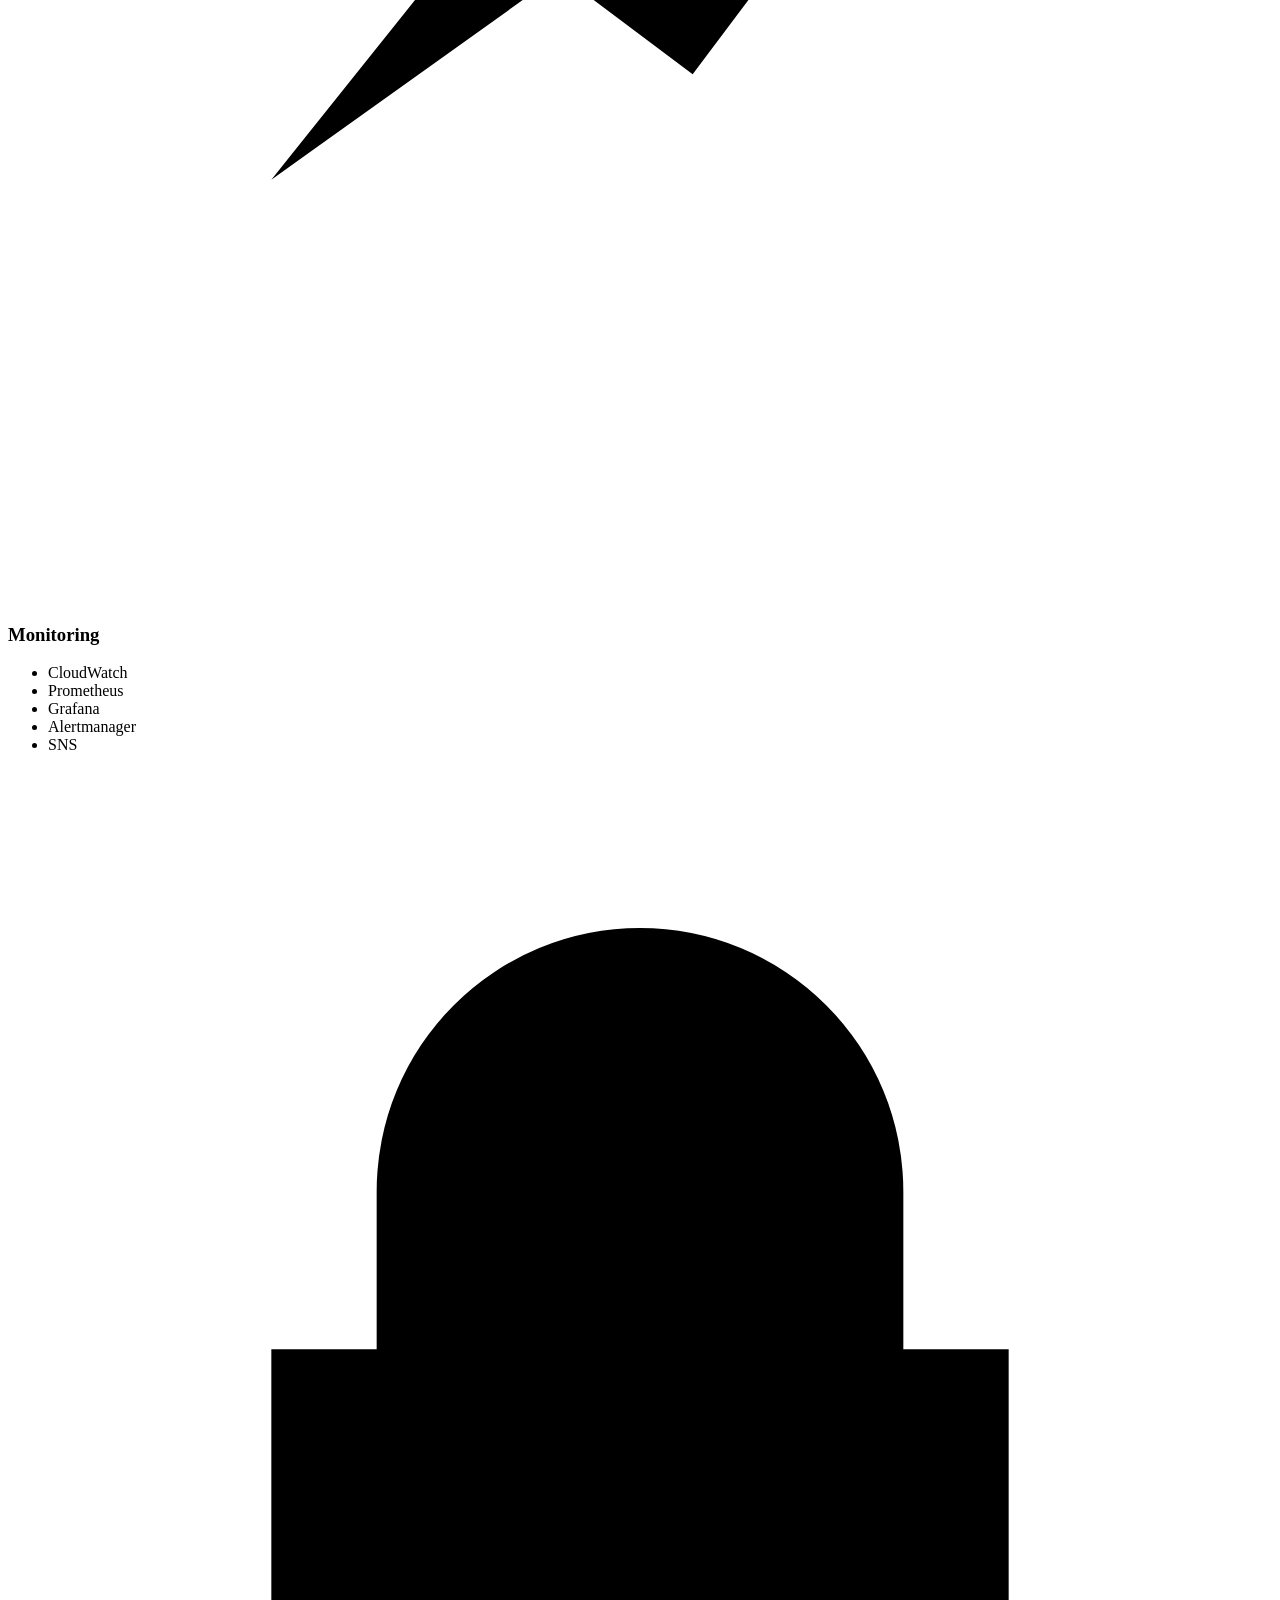
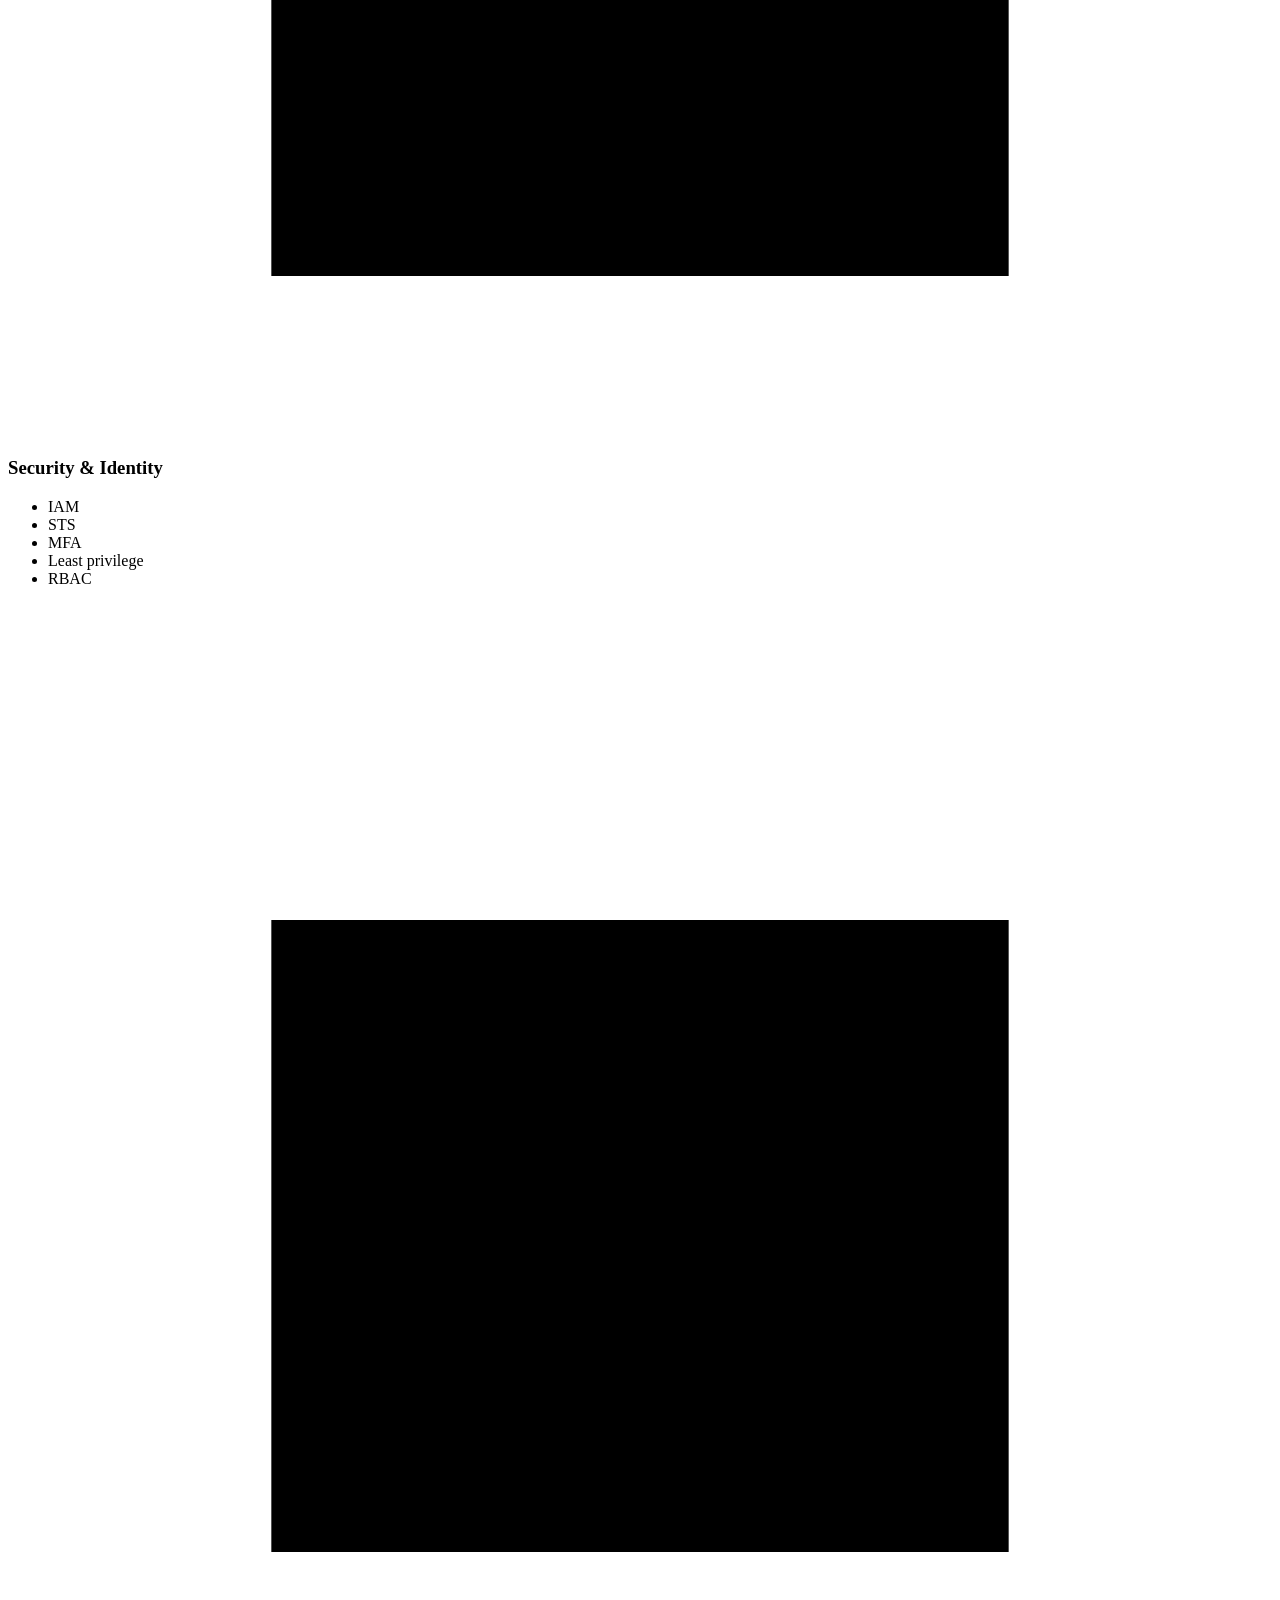
==== commit 28701dd7: "Use Mahamat Mbodou; full name as search alias" ====
--- a/site/index.html
+++ b/site/index.html
@@ -5,7 +5,7 @@
 <head>
   <meta charset="utf-8" />
   <meta content="width=device-width, initial-scale=1, viewport-fit=cover" name="viewport" />
-  <title>Mbodou Abakar Mahamat · AWS Cloud &amp; DevOps Engineer</title>
+  <title>Mahamat Mbodou · AWS Cloud &amp; DevOps Engineer</title>
   <meta
     content="AWS Certified Solutions Architect in Jersey City, NJ. I build secure, automated AWS infrastructure with Terraform, Docker and GitHub Actions. Open to junior DevOps roles and freelance projects."
     name="description" />
@@ -13,7 +13,7 @@
   <!-- REPLACE: mbodou.com everywhere below with your real domain -->
   <link href="https://mbodou.com/" rel="canonical" />
   <meta content="website" property="og:type" />
-  <meta content="Mbodou Abakar Mahamat · AWS Cloud &amp; DevOps Engineer" property="og:title" />
+  <meta content="Mahamat Mbodou · AWS Cloud &amp; DevOps Engineer" property="og:title" />
   <meta content="Secure, automated AWS infrastructure written as code: Terraform, Docker, GitHub Actions, monitoring."
     property="og:description" />
   <meta content="https://mbodou.com/" property="og:url" />
@@ -30,7 +30,8 @@
   {
     "@context": "https://schema.org",
     "@type": "Person",
-    "name": "Mbodou Abakar Mahamat",
+    "name": "Mahamat Mbodou",
+    "alternateName": "Mbodou Abakar Mahamat",
     "jobTitle": "AWS Cloud & DevOps Engineer",
     "address": { "@type": "PostalAddress", "addressLocality": "Jersey City", "addressRegion": "NJ", "addressCountry": "US" },
     "hasCredential": ["AWS Certified Solutions Architect – Associate", "AWS Certified Cloud Practitioner"],
@@ -45,10 +46,10 @@
       class="bg__blob bg__blob--b"></span><span class="bg__grid"></span></div>
   <header class="nav" id="nav">
     <div class="wrap nav__inner">
-      <a aria-label="Mbodou Abakar Mahamat, home" class="logo" href="#home">
+      <a aria-label="Mahamat Mbodou, home" class="logo" href="#home">
         <span aria-hidden="true" class="logo__mark">MB</span>
 
-        <span class="logo__text">Mbodou Abakar Mahamat</span>
+        <span class="logo__text">Mahamat Mbodou</span>
       </a>
       <nav aria-label="Main" class="nav__links" id="nav-links">
         <a data-i18n="t70f8bb9a" href="#home">Home</a>
@@ -89,7 +90,7 @@
           <p class="pill" data-i18n="t3b1c4850"><span aria-hidden="true" class="pill__dot"></span>Open to junior DevOps
             roles, freelance work &amp; collaborations</p>
           <p class="hero__hello" data-i18n="t9b9d9134">Hi, I'm</p>
-          <h1 class="hero__name"><span class="grad-text">Mbodou Abakar Mahamat</span></h1>
+          <h1 class="hero__name"><span class="grad-text">Mahamat Mbodou</span></h1>
           <p class="hero__role">
             <span class="hero__role-fixed" data-i18n="t79f864b4">AWS-certified</span>
             <span aria-live="off" class="typed" id="typed">Cloud Engineer</span><span aria-hidden="true"
@@ -124,8 +125,8 @@
             <div aria-hidden="true" class="avatar__ring"></div>
             <div class="avatar__photo">
               <!-- REPLACE: add your headshot at assets/img/headshot.jpg, then swap the span below for:
-               <img src="/assets/img/headshot.jpg" alt="Portrait of Mbodou Abakar Mahamat" width="420" height="420"> -->
-              <img src="/assets/img/headshot.jpg" alt="Portrait of Mbodou Abakar Mahamat" width="420" height="420">
+               <img src="/assets/img/headshot.jpg" alt="Portrait of Mahamat Mbodou" width="420" height="420"> -->
+              <img src="/assets/img/headshot.jpg" alt="Portrait of Mahamat Mbodou" width="420" height="420">
             </div>
             <span class="float-chip float-chip--a"><i aria-hidden="true"
                 class="chip-dot chip-dot--orange"></i>AWS</span>
@@ -741,7 +742,7 @@
     <div class="wrap footer__inner">
       <div class="footer__brand">
         <a class="logo" href="#home"><span aria-hidden="true" class="logo__mark">MB</span><span
-            class="logo__text">Mbodou Abakar Mahamat</span></a>
+            class="logo__text">Mahamat Mbodou</span></a>
         <p class="muted" data-i18n="t123ddf58">AWS Cloud &amp; DevOps Engineer · Jersey City, NJ</p>
       </div>
       <nav aria-label="Footer" class="footer__nav">
@@ -750,7 +751,7 @@
           data-i18n="tb37456c4" href="#contact">Contact</a><a data-i18n="tb3bd0b5a"
           href="/assets/Mahamat-Mbodou-Resume.pdf">Resume</a>
       </nav>
-      <p class="footer__copy" data-i18n="tcc0af6ae">© <span id="year">2026</span> Mbodou Abakar Mahamat. Served from AWS
+      <p class="footer__copy" data-i18n="tcc0af6ae">© <span id="year">2026</span> Mahamat Mbodou. Served from AWS
         through CloudFront, built with Terraform.</p>
     </div>
   </footer>
